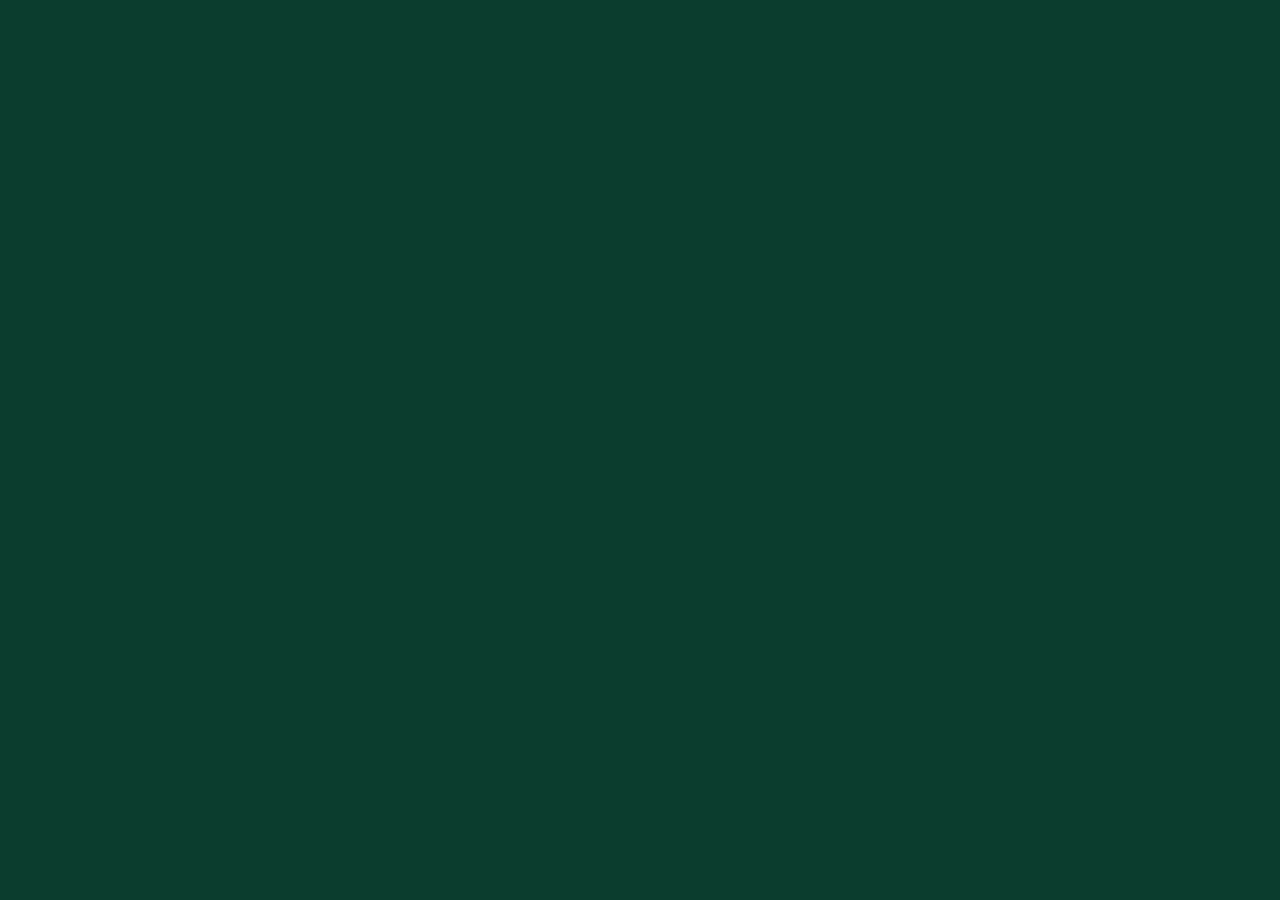
==== index.html @ 5a913adb "new" ====
<!DOCTYPE html>
<html lang="en">
<head>
<meta charset="UTF-8" />
<meta name="viewport" content="width=device-width, initial-scale=1.0"/>
<title>Secret Garden</title>

<style>
body {
  margin: 0;
  font-family: Arial, sans-serif;
  background: #0b3d2e;
  overflow-x: hidden;
  color: white;
}

/* ---------- INTRO FLOWER GARDEN ---------- */
#intro {
  position: fixed;
  width: 100%;
  height: 100%;
  background: linear-gradient(#0b3d2e, #145c43);
  display: flex;
  justify-content: center;
  align-items: center;
  flex-direction: column;
}

.flower {
  width: 20px;
  height: 20px;
  background: pink;
  border-radius: 50%;
  position: absolute;
  animation: sway 3s infinite ease-in-out;
}

@keyframes sway {
  0%,100% { transform: translateY(0px); }
  50% { transform: translateY(10px); }
}

.butterfly {
  position: absolute;
  width: 15px;
  height: 15px;
  background: yellow;
  border-radius: 50%;
  animation: fly 6s linear infinite;
}

@keyframes fly {
  0% { transform: translateX(-100px) translateY(0); }
  100% { transform: translateX(120vw) translateY(-200px); }
}

/* ---------- SPLIT TRANSITION ---------- */
.split {
  position: fixed;
  width: 100%;
  height: 100%;
  display: flex;
  top: 0;
  left: 0;
  z-index: 10;
  pointer-events: none;
}

.split div {
  width: 50%;
  background: #0b3d2e;
  transition: transform 1.5s ease;
}

.split.active .left { transform: translateX(-100%); }
.split.active .right { transform: translateX(100%); }

/* ---------- PASSCODE ---------- */
#lockscreen {
  display: none;
  height: 100vh;
  justify-content: center;
  align-items: center;
  flex-direction: column;
  background: #123;
}

.keypad button {
  font-size: 20px;
  margin: 5px;
  padding: 15px;
}

/* ---------- MENU ---------- */
#menu {
  display: none;
  text-align: center;
  padding-top: 50px;
}

.card {
  margin: 20px;
  padding: 20px;
  background: rgba(255,255,255,0.1);
  display: inline-block;
  cursor: pointer;
}

/* ---------- LETTER ---------- */
#letterPage, #flowerPage, #ridePage {
  display: none;
  padding: 30px;
}

/* envelope */
.envelope {
  width: 200px;
  height: 120px;
  background: #e0c097;
  position: relative;
  margin: auto;
  cursor: pointer;
}

.letter {
  width: 180px;
  height: 200px;
  background: white;
  margin: auto;
  transform: scaleY(0);
  transition: 1s;
  color: black;
  padding: 10px;
}

/* bouquet */
.bouquet {
  width: 200px;
  height: 200px;
  margin: auto;
  background: pink;
  border-radius: 50%;
  cursor: pointer;
  transition: transform 1s;
}

.bouquet:hover {
  transform: scale(1.1);
}

/* roadtrip */
.car {
  font-size: 40px;
  position: relative;
  animation: drive 3s infinite alternate;
}

@keyframes drive {
  from { transform: translateX(0); }
  to { transform: translateX(100px); }
}

.popup {
  background: rgba(0,0,0,0.8);
  padding: 20px;
  position: fixed;
  top: 20%;
  left: 20%;
  width: 60%;
  display: none;
}

</style>
</head>

<body>

<!-- INTRO -->
<div id="intro">
  <h1>Secret Garden</h1>
</div>

<div class="split" id="split">
  <div class="left"></div>
  <div class="right"></div>
</div>

<!-- LOCK -->
<div id="lockscreen">
  <h2>Enter Passcode</h2>
  <input id="code" maxlength="4" readonly />
  <div class="keypad">
    <button onclick="press(1)">1</button>
    <button onclick="press(2)">2</button>
    <button onclick="press(3)">3</button>
    <button onclick="press(4)">4</button><br/>
    <button onclick="press(5)">5</button>
    <button onclick="press(6)">6</button>
    <button onclick="press(7)">7</button><br/>
    <button onclick="press(8)">8</button>
    <button onclick="press(9)">9</button>
    <button onclick="press(0)">0</button>
  </div>
  <button onclick="checkCode()">Enter</button>
  <p id="hint"></p>
</div>

<!-- MENU -->
<div id="menu">
  <h1>Choose</h1>
  <div class="card" onclick="openLetter()">Letter</div>
  <div class="card" onclick="openFlower()">Flower</div>
  <div class="card" onclick="openRide()">Roadtrip</div>
</div>

<!-- LETTER -->
<div id="letterPage">
  <div class="envelope" onclick="openEnvelope()"></div>
  <div class="letter" id="letter">
    Click to unfold love letter ❤️
  </div>
</div>

<!-- FLOWER -->
<div id="flowerPage">
  <h3>A bouquet for you 🌸</h3>
  <div class="bouquet" onclick="alert('You make everything bloom.')"></div>
</div>

<!-- ROADTRIP -->
<div id="ridePage">
  <h2>Roadtrip Adventure 🏍️</h2>
  <div class="car">🏍️👦👧</div>
  <button onclick="startTrip()">Start Trip</button>
</div>

<div class="popup" id="popup">
  <p id="popupText"></p>
  <button onclick="nextStop()">Next</button>
</div>

<script>
let input = "";
let stopIndex = 0;

function press(n){
  if(input.length < 4){
    input += n;
    document.getElementById("code").value = input;
  }
}

function checkCode(){
  if(input === "0321"){
    document.getElementById("split").classList.add("active");
    setTimeout(()=>{
      document.getElementById("lockscreen").style.display = "none";
      document.getElementById("menu").style.display = "block";
    },1500);
  } else {
    document.getElementById("hint").innerText =
    "Our special day at Mt. Ulap";
    input = "";
    document.getElementById("code").value = "";
  }
}

/* INTRO FLOW */
setTimeout(()=>{
  document.getElementById("intro").style.display="none";
  document.getElementById("split").classList.add("active");
  setTimeout(()=>{
    document.getElementById("lockscreen").style.display="flex";
  },1000);
},2000);

/* LETTER */
function openLetter(){
  document.getElementById("menu").style.display="none";
  document.getElementById("letterPage").style.display="block";
}

function openEnvelope(){
  document.getElementById("letter").style.transform="scaleY(1)";
}

/* FLOWER */
function openFlower(){
  document.getElementById("menu").style.display="none";
  document.getElementById("flowerPage").style.display="block";
}

/* ROADTRIP */
let stops = Array.from({length:50}, (_,i)=>"Stop "+(i+1)+": Memory " + (i+1));

function openRide(){
  document.getElementById("menu").style.display="none";
  document.getElementById("ridePage").style.display="block";
}

function startTrip(){
  stopIndex = 0;
  showPopup();
}

function showPopup(){
  document.getElementById("popup").style.display="block";
  document.getElementById("popupText").innerText =
    stops[stopIndex];
}

function nextStop(){
  stopIndex++;
  if(stopIndex < stops.length){
    showPopup();
  } else {
    document.getElementById("popupText").innerText =
    "End of Journey ❤️";
  }
}
</script>

</body>
</html>
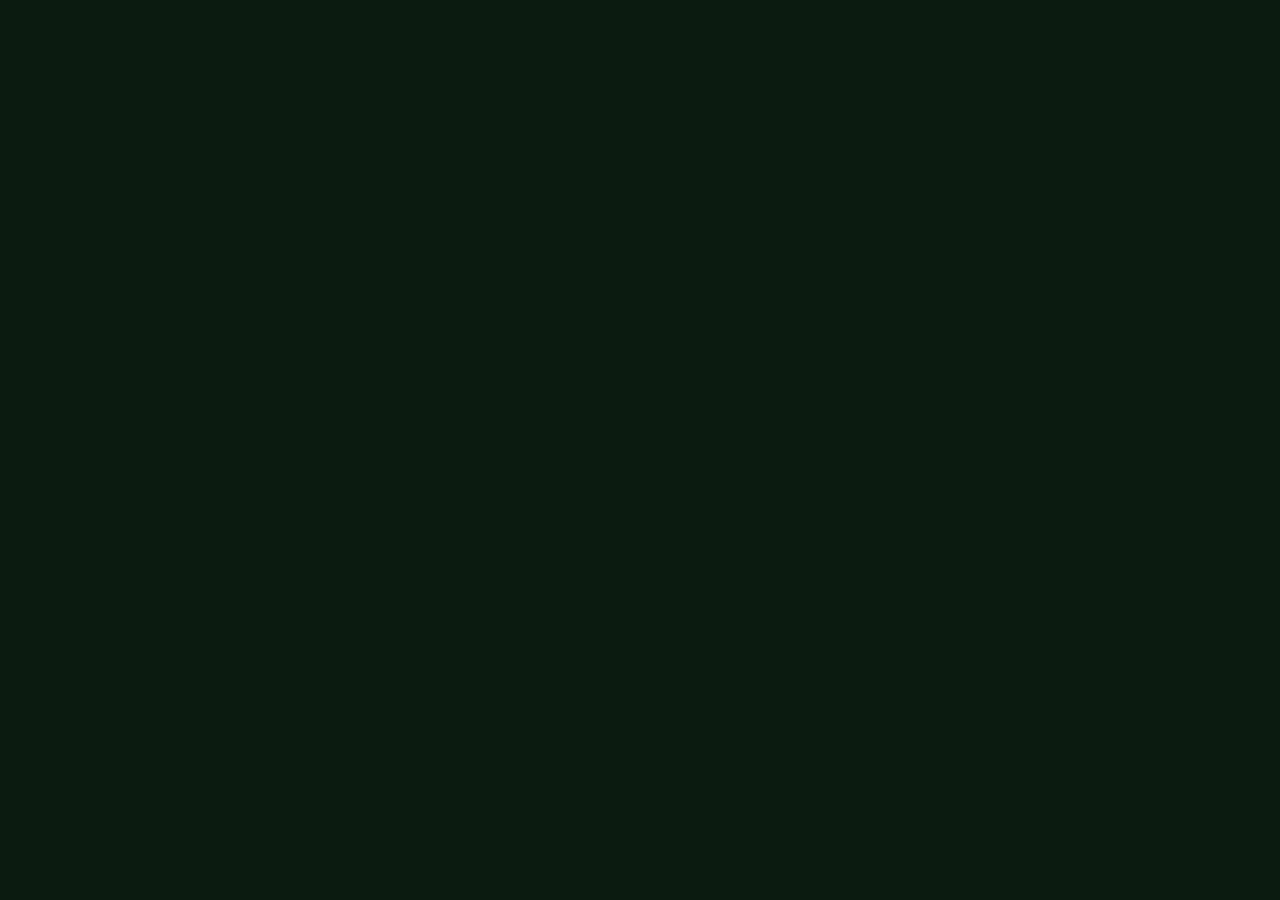
==== commit 54986838: "new" ====
--- a/index.html
+++ b/index.html
@@ -3,27 +3,28 @@
 <head>
 <meta charset="UTF-8" />
 <meta name="viewport" content="width=device-width, initial-scale=1.0"/>
-<title>Secret Garden</title>
+<title>Garden Memory</title>
 
 <style>
+/* ===== GLOBAL ===== */
 body {
   margin: 0;
   font-family: Arial, sans-serif;
-  background: #0b3d2e;
   overflow-x: hidden;
+  background: #0b1b10;
   color: white;
 }
 
-/* ---------- INTRO FLOWER GARDEN ---------- */
+/* ===== INTRO GARDEN ===== */
 #intro {
   position: fixed;
-  width: 100%;
-  height: 100%;
-  background: linear-gradient(#0b3d2e, #145c43);
+  inset: 0;
+  background: linear-gradient(#0b3d2e, #06130d);
   display: flex;
   justify-content: center;
   align-items: center;
   flex-direction: column;
+  animation: fadeOut 3s ease 5s forwards;
 }
 
 .flower {
@@ -36,287 +37,287 @@
 }
 
 @keyframes sway {
-  0%,100% { transform: translateY(0px); }
-  50% { transform: translateY(10px); }
-}
-
+  0%,100% { transform: translateY(0) rotate(0deg); }
+  50% { transform: translateY(-20px) rotate(10deg); }
+}
+
+@keyframes fadeOut {
+  to { opacity: 0; visibility: hidden; }
+}
+
+/* butterflies */
 .butterfly {
   position: absolute;
-  width: 15px;
-  height: 15px;
+  width: 10px;
+  height: 10px;
   background: yellow;
   border-radius: 50%;
-  animation: fly 6s linear infinite;
+  animation: fly 8s infinite linear;
 }
 
 @keyframes fly {
-  0% { transform: translateX(-100px) translateY(0); }
-  100% { transform: translateX(120vw) translateY(-200px); }
-}
-
-/* ---------- SPLIT TRANSITION ---------- */
-.split {
+  0% { transform: translate(0,0); }
+  50% { transform: translate(200px,-100px); }
+  100% { transform: translate(-100px,50px); }
+}
+
+/* ===== SPLIT SCREEN ===== */
+#split {
+  display: none;
+  height: 100vh;
+  background: #123b2a;
+  justify-content: center;
+  align-items: center;
+  flex-direction: column;
+}
+
+#split.active {
+  display: flex;
+}
+
+/* keypad */
+.keypad {
+  display: grid;
+  grid-template-columns: repeat(3, 60px);
+  gap: 10px;
+}
+
+.key {
+  background: #1f5c40;
+  padding: 20px;
+  text-align: center;
+  cursor: pointer;
+  border-radius: 8px;
+}
+
+#display {
+  margin-bottom: 20px;
+  font-size: 24px;
+}
+
+/* ===== MENU ===== */
+#menu {
+  display: none;
+  height: 100vh;
+  background: #08140d;
+  justify-content: center;
+  align-items: center;
+  flex-direction: column;
+}
+
+.btn {
+  padding: 15px 25px;
+  margin: 10px;
+  background: #2d7a55;
+  cursor: pointer;
+  border-radius: 10px;
+}
+
+/* ===== LETTER ===== */
+.modal {
+  display: none;
   position: fixed;
-  width: 100%;
-  height: 100%;
-  display: flex;
-  top: 0;
-  left: 0;
-  z-index: 10;
-  pointer-events: none;
-}
-
-.split div {
-  width: 50%;
-  background: #0b3d2e;
-  transition: transform 1.5s ease;
-}
-
-.split.active .left { transform: translateX(-100%); }
-.split.active .right { transform: translateX(100%); }
-
-/* ---------- PASSCODE ---------- */
-#lockscreen {
-  display: none;
-  height: 100vh;
-  justify-content: center;
-  align-items: center;
-  flex-direction: column;
-  background: #123;
-}
-
-.keypad button {
-  font-size: 20px;
-  margin: 5px;
-  padding: 15px;
-}
-
-/* ---------- MENU ---------- */
-#menu {
-  display: none;
-  text-align: center;
-  padding-top: 50px;
-}
-
-.card {
-  margin: 20px;
-  padding: 20px;
-  background: rgba(255,255,255,0.1);
-  display: inline-block;
-  cursor: pointer;
-}
-
-/* ---------- LETTER ---------- */
-#letterPage, #flowerPage, #ridePage {
-  display: none;
-  padding: 30px;
-}
-
-/* envelope */
+  inset: 0;
+  background: rgba(0,0,0,0.8);
+  justify-content: center;
+  align-items: center;
+}
+
 .envelope {
   width: 200px;
   height: 120px;
-  background: #e0c097;
+  background: white;
   position: relative;
-  margin: auto;
   cursor: pointer;
 }
 
 .letter {
-  width: 180px;
-  height: 200px;
+  display: none;
   background: white;
-  margin: auto;
-  transform: scaleY(0);
-  transition: 1s;
   color: black;
-  padding: 10px;
-}
-
-/* bouquet */
+  padding: 20px;
+  margin-top: 10px;
+}
+
+/* ===== FLOWER ===== */
 .bouquet {
-  width: 200px;
-  height: 200px;
-  margin: auto;
-  background: pink;
-  border-radius: 50%;
+  display: flex;
+  gap: 10px;
   cursor: pointer;
-  transition: transform 1s;
-}
-
-.bouquet:hover {
-  transform: scale(1.1);
-}
-
-/* roadtrip */
-.car {
-  font-size: 40px;
-  position: relative;
-  animation: drive 3s infinite alternate;
-}
-
-@keyframes drive {
+}
+
+/* ===== ROADTRIP ===== */
+#roadtrip {
+  display: none;
+  padding: 20px;
+}
+
+.motorcycle {
+  width: 100px;
+  height: 50px;
+  background: red;
+  margin: 20px;
+  animation: moveBike 4s infinite alternate;
+}
+
+@keyframes moveBike {
   from { transform: translateX(0); }
-  to { transform: translateX(100px); }
+  to { transform: translateX(200px); }
 }
 
 .popup {
+  position: fixed;
+  inset: 0;
   background: rgba(0,0,0,0.8);
-  padding: 20px;
-  position: fixed;
-  top: 20%;
-  left: 20%;
-  width: 60%;
-  display: none;
-}
-
+  display: none;
+  justify-content: center;
+  align-items: center;
+  flex-direction: column;
+  text-align: center;
+}
 </style>
 </head>
 
 <body>
 
-<!-- INTRO -->
+<!-- ===== INTRO ===== -->
 <div id="intro">
-  <h1>Secret Garden</h1>
-</div>
-
-<div class="split" id="split">
-  <div class="left"></div>
-  <div class="right"></div>
-</div>
-
-<!-- LOCK -->
-<div id="lockscreen">
-  <h2>Enter Passcode</h2>
-  <input id="code" maxlength="4" readonly />
+  <h1>Welcome to Our Garden</h1>
+
+  <script>
+    for (let i=0;i<30;i++){
+      let f=document.createElement("div");
+      f.className="flower";
+      f.style.left=Math.random()*100+"vw";
+      f.style.top=Math.random()*100+"vh";
+      document.write(f.outerHTML);
+    }
+  </script>
+
+  <div class="butterfly"></div>
+</div>
+
+<!-- ===== PASSCODE ===== -->
+<div id="split">
+  <div id="display"></div>
+
   <div class="keypad">
-    <button onclick="press(1)">1</button>
-    <button onclick="press(2)">2</button>
-    <button onclick="press(3)">3</button>
-    <button onclick="press(4)">4</button><br/>
-    <button onclick="press(5)">5</button>
-    <button onclick="press(6)">6</button>
-    <button onclick="press(7)">7</button><br/>
-    <button onclick="press(8)">8</button>
-    <button onclick="press(9)">9</button>
-    <button onclick="press(0)">0</button>
+    <div class="key" onclick="press(1)">1</div>
+    <div class="key" onclick="press(2)">2</div>
+    <div class="key" onclick="press(3)">3</div>
+    <div class="key" onclick="press(4)">4</div>
+    <div class="key" onclick="press(5)">5</div>
+    <div class="key" onclick="press(6)">6</div>
+    <div class="key" onclick="press(7)">7</div>
+    <div class="key" onclick="press(8)">8</div>
+    <div class="key" onclick="press(9)">9</div>
+    <div class="key" onclick="clearCode()">C</div>
+    <div class="key" onclick="press(0)">0</div>
+    <div class="key" onclick="check()">OK</div>
   </div>
-  <button onclick="checkCode()">Enter</button>
+
   <p id="hint"></p>
 </div>
 
-<!-- MENU -->
+<!-- ===== MENU ===== -->
 <div id="menu">
-  <h1>Choose</h1>
-  <div class="card" onclick="openLetter()">Letter</div>
-  <div class="card" onclick="openFlower()">Flower</div>
-  <div class="card" onclick="openRide()">Roadtrip</div>
-</div>
-
-<!-- LETTER -->
-<div id="letterPage">
-  <div class="envelope" onclick="openEnvelope()"></div>
-  <div class="letter" id="letter">
-    Click to unfold love letter ❤️
+  <div class="btn" onclick="openLetter()">Letter</div>
+  <div class="btn" onclick="openFlower()">Flower</div>
+  <div class="btn" onclick="openRoadtrip()">Roadtrip</div>
+</div>
+
+<!-- ===== LETTER ===== -->
+<div class="modal" id="letterModal">
+  <div onclick="openLetterContent()" class="envelope">💌 Click envelope</div>
+  <div class="letter" id="letterContent">
+    Click again to unfold love letter ❤️
   </div>
 </div>
 
-<!-- FLOWER -->
-<div id="flowerPage">
-  <h3>A bouquet for you 🌸</h3>
-  <div class="bouquet" onclick="alert('You make everything bloom.')"></div>
-</div>
-
-<!-- ROADTRIP -->
-<div id="ridePage">
-  <h2>Roadtrip Adventure 🏍️</h2>
-  <div class="car">🏍️👦👧</div>
-  <button onclick="startTrip()">Start Trip</button>
-</div>
-
-<div class="popup" id="popup">
-  <p id="popupText"></p>
-  <button onclick="nextStop()">Next</button>
-</div>
+<!-- ===== FLOWER ===== -->
+<div class="modal" id="flowerModal">
+  <div class="bouquet" onclick="alert('Flowers are blooming 🌸')">
+    🌸🌸🌸🌸🌸
+  </div>
+</div>
+
+<!-- ===== ROADTRIP ===== -->
+<div id="roadtrip">
+  <div class="motorcycle"></div>
+  <button onclick="nextStop()">Next Stop</button>
+</div>
+
+<div class="popup" id="popup"></div>
 
 <script>
-let input = "";
-let stopIndex = 0;
-
+let code = "";
+
+/* ===== PASSCODE ===== */
 function press(n){
-  if(input.length < 4){
-    input += n;
-    document.getElementById("code").value = input;
-  }
-}
-
-function checkCode(){
-  if(input === "0321"){
-    document.getElementById("split").classList.add("active");
-    setTimeout(()=>{
-      document.getElementById("lockscreen").style.display = "none";
-      document.getElementById("menu").style.display = "block";
-    },1500);
+  code += n;
+  document.getElementById("display").innerText = code;
+}
+
+function clearCode(){
+  code = "";
+  document.getElementById("display").innerText = "";
+}
+
+function check(){
+  if(code === "0321"){
+    document.getElementById("split").style.display="none";
+    document.getElementById("menu").style.display="flex";
   } else {
     document.getElementById("hint").innerText =
     "Our special day at Mt. Ulap";
-    input = "";
-    document.getElementById("code").value = "";
+    clearCode();
   }
 }
 
-/* INTRO FLOW */
+/* show split after intro */
 setTimeout(()=>{
-  document.getElementById("intro").style.display="none";
   document.getElementById("split").classList.add("active");
-  setTimeout(()=>{
-    document.getElementById("lockscreen").style.display="flex";
-  },1000);
-},2000);
-
-/* LETTER */
+}, 5000);
+
+/* ===== LETTER ===== */
 function openLetter(){
-  document.getElementById("menu").style.display="none";
-  document.getElementById("letterPage").style.display="block";
-}
-
-function openEnvelope(){
-  document.getElementById("letter").style.transform="scaleY(1)";
-}
-
-/* FLOWER */
+  document.getElementById("letterModal").style.display="flex";
+}
+function openLetterContent(){
+  document.getElementById("letterContent").style.display="block";
+}
+
+/* ===== FLOWER ===== */
 function openFlower(){
-  document.getElementById("menu").style.display="none";
-  document.getElementById("flowerPage").style.display="block";
-}
-
-/* ROADTRIP */
-let stops = Array.from({length:50}, (_,i)=>"Stop "+(i+1)+": Memory " + (i+1));
-
-function openRide(){
-  document.getElementById("menu").style.display="none";
-  document.getElementById("ridePage").style.display="block";
-}
-
-function startTrip(){
-  stopIndex = 0;
-  showPopup();
-}
-
-function showPopup(){
-  document.getElementById("popup").style.display="block";
-  document.getElementById("popupText").innerText =
-    stops[stopIndex];
-}
+  document.getElementById("flowerModal").style.display="flex";
+}
+
+/* ===== ROADTRIP ===== */
+function openRoadtrip(){
+  document.getElementById("roadtrip").style.display="block";
+}
+
+let stops = [
+  "First message / memory here",
+  "Starbucks Antipolo",
+  "Office Building",
+  "Next location..."
+  // EXTEND THIS LIST TO 50 STOPS
+];
+
+let index = 0;
 
 function nextStop(){
-  stopIndex++;
-  if(stopIndex < stops.length){
-    showPopup();
-  } else {
-    document.getElementById("popupText").innerText =
-    "End of Journey ❤️";
-  }
+  if(index >= stops.length) return;
+
+  document.getElementById("popup").style.display="flex";
+  document.getElementById("popup").innerHTML =
+    "<h2>" + stops[index] + "</h2><button onclick='closePopup()'>Next</button>";
+}
+
+function closePopup(){
+  document.getElementById("popup").style.display="none";
+  index++;
 }
 </script>
 
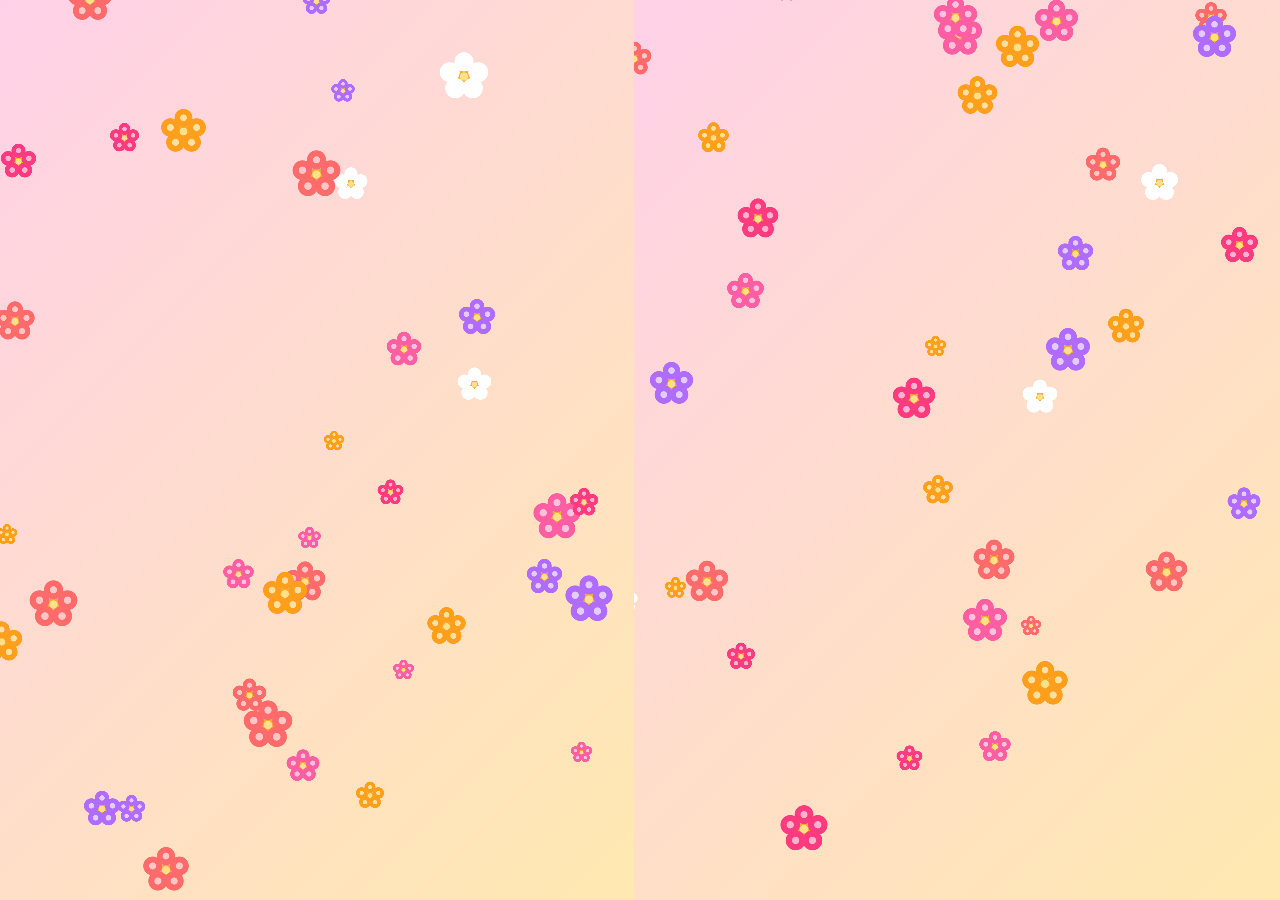
==== commit 17d0a1b3: "new" ====
--- a/index.html
+++ b/index.html
@@ -1,325 +1,481 @@
 <!DOCTYPE html>
 <html lang="en">
 <head>
-<meta charset="UTF-8" />
-<meta name="viewport" content="width=device-width, initial-scale=1.0"/>
-<title>Garden Memory</title>
-
+<meta charset="utf-8">
+<meta name="viewport" content="width=device-width, initial-scale=1">
+<title>Secret Garden</title>
 <style>
-/* ===== GLOBAL ===== */
-body {
-  margin: 0;
-  font-family: Arial, sans-serif;
-  overflow-x: hidden;
-  background: #0b1b10;
-  color: white;
-}
-
-/* ===== INTRO GARDEN ===== */
-#intro {
-  position: fixed;
-  inset: 0;
-  background: linear-gradient(#0b3d2e, #06130d);
-  display: flex;
-  justify-content: center;
-  align-items: center;
-  flex-direction: column;
-  animation: fadeOut 3s ease 5s forwards;
-}
-
-.flower {
-  width: 20px;
-  height: 20px;
-  background: pink;
-  border-radius: 50%;
-  position: absolute;
-  animation: sway 3s infinite ease-in-out;
-}
-
-@keyframes sway {
-  0%,100% { transform: translateY(0) rotate(0deg); }
-  50% { transform: translateY(-20px) rotate(10deg); }
-}
-
-@keyframes fadeOut {
-  to { opacity: 0; visibility: hidden; }
-}
-
-/* butterflies */
-.butterfly {
-  position: absolute;
-  width: 10px;
-  height: 10px;
-  background: yellow;
-  border-radius: 50%;
-  animation: fly 8s infinite linear;
-}
-
-@keyframes fly {
-  0% { transform: translate(0,0); }
-  50% { transform: translate(200px,-100px); }
-  100% { transform: translate(-100px,50px); }
-}
-
-/* ===== SPLIT SCREEN ===== */
-#split {
-  display: none;
-  height: 100vh;
-  background: #123b2a;
-  justify-content: center;
-  align-items: center;
-  flex-direction: column;
-}
-
-#split.active {
-  display: flex;
-}
-
-/* keypad */
-.keypad {
-  display: grid;
-  grid-template-columns: repeat(3, 60px);
-  gap: 10px;
-}
-
-.key {
-  background: #1f5c40;
-  padding: 20px;
-  text-align: center;
-  cursor: pointer;
-  border-radius: 8px;
-}
-
-#display {
-  margin-bottom: 20px;
-  font-size: 24px;
-}
-
-/* ===== MENU ===== */
-#menu {
-  display: none;
-  height: 100vh;
-  background: #08140d;
-  justify-content: center;
-  align-items: center;
-  flex-direction: column;
-}
-
-.btn {
-  padding: 15px 25px;
-  margin: 10px;
-  background: #2d7a55;
-  cursor: pointer;
-  border-radius: 10px;
-}
-
-/* ===== LETTER ===== */
-.modal {
-  display: none;
-  position: fixed;
-  inset: 0;
-  background: rgba(0,0,0,0.8);
-  justify-content: center;
-  align-items: center;
-}
-
-.envelope {
-  width: 200px;
-  height: 120px;
-  background: white;
-  position: relative;
-  cursor: pointer;
-}
-
-.letter {
-  display: none;
-  background: white;
-  color: black;
-  padding: 20px;
-  margin-top: 10px;
-}
-
-/* ===== FLOWER ===== */
-.bouquet {
-  display: flex;
-  gap: 10px;
-  cursor: pointer;
-}
-
-/* ===== ROADTRIP ===== */
-#roadtrip {
-  display: none;
-  padding: 20px;
-}
-
-.motorcycle {
-  width: 100px;
-  height: 50px;
-  background: red;
-  margin: 20px;
-  animation: moveBike 4s infinite alternate;
-}
-
-@keyframes moveBike {
-  from { transform: translateX(0); }
-  to { transform: translateX(200px); }
-}
-
-.popup {
-  position: fixed;
-  inset: 0;
-  background: rgba(0,0,0,0.8);
-  display: none;
-  justify-content: center;
-  align-items: center;
-  flex-direction: column;
-  text-align: center;
-}
+  * { box-sizing:border-box; margin:0; padding:0; }
+  html,body { height:100%; overflow:hidden; font-family:"Segoe UI",system-ui,sans-serif; }
+
+  /* ---------- garden background ---------- */
+  .garden { position:fixed; inset:0; transition:opacity 1s;
+    background:
+      radial-gradient(circle at 80% 16%, #fff7c2 0 5%, #fff7c233 6%, transparent 9%),
+      linear-gradient(#9bdcff 0%, #cdeffb 36%, #bde6a0 50%, #5aa83c 62%, #3c7d2a 100%); }
+  .ground { position:fixed; left:0; right:0; bottom:0; height:34vh; z-index:1;
+    display:flex; align-items:flex-end; justify-content:space-around; padding:0 4vw; }
+
+  /* ---------- realistic CSS flower (5 shaded petals + center) ---------- */
+  .flower { width:1em; height:1em; border-radius:50%; position:relative; display:inline-block;
+    background:
+      radial-gradient(circle at 50% 26%, var(--pl) 0 6%, var(--p) 7% 17%, transparent 18%),
+      radial-gradient(circle at 73% 43%, var(--pl) 0 6%, var(--p) 7% 17%, transparent 18%),
+      radial-gradient(circle at 64% 69%, var(--pl) 0 6%, var(--p) 7% 17%, transparent 18%),
+      radial-gradient(circle at 36% 69%, var(--pl) 0 6%, var(--p) 7% 17%, transparent 18%),
+      radial-gradient(circle at 27% 43%, var(--pl) 0 6%, var(--p) 7% 17%, transparent 18%),
+      radial-gradient(circle at 50% 50%, #ffe08a 0 9%, #f3ad33 10% 15%, transparent 16%); }
+  /* a plant on the ground = stem + leaves + flower */
+  .plant { position:relative; display:flex; flex-direction:column; align-items:center;
+    animation:sway 4s ease-in-out infinite; transform-origin:bottom center; }
+  .plant .flower { font-size:clamp(34px,7vw,64px); z-index:2; }
+  .plant .stem { width:8px; height:18vh; background:linear-gradient(#5cae3e,#2f6b22); border-radius:6px; margin-top:-6px; }
+  .plant .stem::before,.plant .stem::after { content:""; position:absolute; top:34%; width:30px; height:16px;
+    background:#3f8a2c; border-radius:0 100% 0 100%; }
+  .plant .stem::before { left:-26px; transform:rotate(-18deg); }
+  .plant .stem::after  { right:-26px; transform:rotate(18deg) scaleX(-1); }
+
+  /* ---------- realistic CSS butterfly ---------- */
+  .bfly { position:fixed; width:60px; height:54px; z-index:4; perspective:240px; will-change:transform; }
+  .bfly .body { position:absolute; left:50%; top:8px; width:5px; height:36px; transform:translateX(-50%);
+    background:linear-gradient(#2c1d0e,#000); border-radius:3px; z-index:3; }
+  .bfly .body::before { content:""; position:absolute; top:-6px; left:50%; transform:translateX(-50%);
+    width:9px; height:9px; border-radius:50%; background:#2c1d0e; }
+  .bfly .wing { position:absolute; top:6px; width:27px; height:30px; border:2px solid #3a1d05;
+    background:
+      radial-gradient(circle at 50% 82%, #fff 0 7%, transparent 8%),
+      radial-gradient(circle at 38% 30%, #ffd680 0 14%, #ff962f 42%, #df5a0f 78%, #5e2a05 100%);
+    box-shadow:0 0 0 1px #00000022; }
+  .bfly .wing::after { content:""; position:absolute; left:2px; bottom:-15px; width:21px; height:20px;
+    border:2px solid #3a1d05; background:radial-gradient(circle at 45% 35%, #ffb347, #e0560f 75%, #5e2a05);
+    border-radius:60% 40% 60% 50%; }
+  .bfly .wing.l { right:50%; margin-right:1px; transform-origin:right center; border-radius:70% 40% 30% 60%;
+    animation:flapL .22s ease-in-out infinite; }
+  .bfly .wing.r { left:50%;  margin-left:1px;  transform-origin:left center;  border-radius:40% 70% 60% 30%;
+    animation:flapR .22s ease-in-out infinite; }
+  .bfly .wing.l::after { left:auto; right:2px; border-radius:40% 60% 50% 60%; }
+
+  /* ---------- number pad ---------- */
+  .gate { position:fixed; inset:0; z-index:2; display:flex; align-items:center; justify-content:center;
+    opacity:0; transition:opacity 1s ease 1s; }
+  body.open .gate { opacity:1; }
+  body.unlocked .gate,.unlocked .garden,.unlocked .ground { opacity:0; pointer-events:none; }
+  .pad { background:rgba(255,255,255,.84); backdrop-filter:blur(6px); border-radius:24px; padding:26px;
+    width:300px; box-shadow:0 18px 50px rgba(0,60,20,.35); text-align:center; }
+  .pad h1 { font-size:19px; color:#2f6b2a; margin-bottom:4px; }
+  .pad p  { font-size:13px; color:#5f7d57; margin-bottom:16px; }
+  .dots { display:flex; gap:14px; justify-content:center; margin-bottom:18px; }
+  .dots i { width:16px; height:16px; border-radius:50%; border:2px solid #6aa05f; transition:.2s; }
+  .dots i.on { background:#e85d9e; border-color:#e85d9e; transform:scale(1.1); }
+  .keys { display:grid; grid-template-columns:repeat(3,1fr); gap:10px; }
+  .keys button { font-size:20px; padding:14px 0; border:none; border-radius:14px; cursor:pointer;
+    background:#fff; color:#34602f; box-shadow:0 3px 0 #cfe3c6; }
+  .keys button:active { transform:translateY(2px); box-shadow:0 1px 0 #cfe3c6; }
+  .keys .alt { background:#ffe3ef; color:#c43d7d; }
+  .pad.bad { animation:shake .4s; } .pad.good { animation:pop .5s; }
+  .msg { margin-top:14px; font-size:15px; min-height:20px; color:#2f6b2a; font-weight:600; }
+
+  /* ---------- flower curtain ---------- */
+  .curtain { position:fixed; top:0; bottom:0; width:50.5%; overflow:hidden; z-index:20;
+    background:linear-gradient(135deg,#ffd1e8,#ffe9b0); transition:transform 1.7s cubic-bezier(.7,0,.3,1); }
+  .curtain.left { left:0; } .curtain.right { right:0; }
+  body.open .curtain.left  { transform:translateX(-100%); }
+  body.open .curtain.right { transform:translateX(100%); }
+  .curtain .flower { position:absolute; animation:sway 4s ease-in-out infinite; }
+
+  /* ---------- reveal screen ---------- */
+  .scene { position:fixed; inset:0; z-index:3; display:flex; flex-direction:column; align-items:center;
+    justify-content:center; gap:30px; padding:20px; opacity:0; pointer-events:none; transition:opacity 1.2s ease;
+    background:linear-gradient(#ffd9a8,#ffb7c5 58%,#caa7e8); }
+  body.unlocked .scene { opacity:1; pointer-events:auto; }
+  .scene h2 { color:#7a3b5d; font-size:clamp(20px,4vw,30px); text-shadow:0 1px 0 #fff6; text-align:center; }
+  .gifts { display:flex; gap:26px; flex-wrap:wrap; justify-content:center; }
+  .gift { width:170px; height:200px; background:rgba(255,255,255,.72); border:none; border-radius:20px;
+    cursor:pointer; display:flex; flex-direction:column; align-items:center; justify-content:center; gap:16px;
+    box-shadow:0 12px 30px rgba(120,40,80,.25); transition:transform .15s; }
+  .gift:hover { transform:translateY(-6px) scale(1.03); }
+  .gift span { font-weight:700; color:#7a3b5d; }
+  .gift .ico { height:74px; display:flex; align-items:center; justify-content:center; }
+
+  /* mini icons */
+  .mini-env { width:70px; height:48px; background:linear-gradient(#e0a0bd,#d98aa8); border-radius:6px; position:relative; }
+  .mini-env::after { content:""; position:absolute; inset:0; clip-path:polygon(0 0,50% 58%,100% 0);
+    background:#e8b4c8; border-radius:6px; }
+
+  /* ---------- modals ---------- */
+  .modal { position:fixed; inset:0; z-index:50; display:none; flex-direction:column; align-items:center;
+    justify-content:center; gap:18px; background:rgba(40,15,35,.6); backdrop-filter:blur(4px); }
+  .modal.show { display:flex; }
+  .x { position:absolute; top:20px; right:24px; width:44px; height:44px; border-radius:50%; border:none;
+    cursor:pointer; font-size:20px; background:rgba(255,255,255,.85); color:#7a3b5d; }
+
+  /* envelope / letter */
+  .envelope { position:relative; width:340px; height:230px; perspective:900px; }
+  .envelope::before { content:""; position:absolute; inset:0; background:#c9789a; border-radius:10px; }
+  .envelope .paper { position:absolute; left:6%; top:8%; width:88%; height:84%; background:#fff8ee;
+    border-radius:8px; padding:20px; color:#6a513a; font-family:Georgia,serif; font-size:14px; line-height:1.55;
+    box-shadow:0 10px 24px rgba(0,0,0,.25); transform:translateY(0) scale(.92); transition:transform 1s ease .7s; z-index:1; }
+  .envelope .pocket { position:absolute; inset:0; background:linear-gradient(#e0a0bd,#d98aa8); border-radius:10px;
+    z-index:2; clip-path:polygon(0 42%,50% 100%,100% 42%,100% 100%,0 100%); }
+  .envelope .flap { position:absolute; left:0; top:0; width:100%; height:52%; background:#e8b4c8;
+    border-radius:10px 10px 0 0; clip-path:polygon(0 0,100% 0,50% 100%); transform-origin:top;
+    transition:transform .8s ease; z-index:4; }
+  .envelope.open .flap  { transform:rotateX(178deg); z-index:0; }
+  .envelope.open .paper { transform:translateY(-80%) scale(1.08); z-index:6; }
+
+  /* carnation */
+  .bloom-wrap { display:flex; flex-direction:column; align-items:center; }
+  .carnation { width:200px; height:200px; border-radius:50%; position:relative;
+    background:
+      repeating-conic-gradient(from 0deg, #ff4f97 0 7deg, #ff7ab0 7deg 14deg),
+      radial-gradient(circle, #ff2e86 0 22%, transparent 23%);
+    box-shadow:inset 0 0 40px rgba(180,0,80,.5); animation:bloom .9s cubic-bezier(.2,1.3,.4,1) both; }
+  .carnation::before { content:""; position:absolute; inset:14%; border-radius:50%;
+    background:repeating-conic-gradient(from 8deg,#ff6aa6 0 6deg,#ffa7cd 6deg 12deg);
+    box-shadow:inset 0 0 26px rgba(190,0,90,.45); }
+  .carnation::after { content:""; position:absolute; inset:34%; border-radius:50%;
+    background:radial-gradient(circle,#ff84b8,#ff4f97); }
+  .stem2 { width:10px; height:120px; margin-top:-4px; background:linear-gradient(#4e9e3a,#2f6b22);
+    border-radius:6px; position:relative; }
+  .stem2::before { content:""; position:absolute; top:34px; left:-26px; width:36px; height:18px;
+    background:#3f8a2c; border-radius:0 100% 0 100%; transform:rotate(-20deg); }
+  .love { margin-top:18px; font-family:Georgia,serif; font-size:clamp(20px,5vw,28px); color:#fff;
+    text-shadow:0 2px 8px rgba(150,0,70,.6); text-align:center; animation:fadeUp 1s ease .5s both; }
+
+  /* road trip */
+  .road-scene { position:relative; width:min(92vw,640px); height:360px; border-radius:18px; overflow:hidden;
+    box-shadow:0 20px 50px rgba(0,0,0,.4);
+    background:linear-gradient(#ffd29b 0%,#ffb27a 36%,#9bd17a 52%,#6fb24e 68%); }
+  .sun2 { position:absolute; top:34px; left:50%; transform:translateX(-50%); width:72px; height:72px;
+    border-radius:50%; background:radial-gradient(#fff3b0,#ffd34d); box-shadow:0 0 40px #ffd34d99; }
+  .cloud { position:absolute; top:46px; width:80px; height:24px; background:#fff; border-radius:20px;
+    opacity:.92; animation:drift 11s linear infinite; }
+  .cloud::before,.cloud::after { content:""; position:absolute; background:#fff; border-radius:50%; }
+  .cloud::before { width:34px; height:34px; top:-15px; left:12px; }
+  .cloud::after  { width:26px; height:26px; top:-9px;  left:42px; }
+  .hills { position:absolute; bottom:120px; left:0; width:100%; height:120px;
+    background:
+      radial-gradient(circle at 12% 150%, #6fb24e 0 78px, transparent 80px),
+      radial-gradient(circle at 50% 150%, #79c057 0 96px, transparent 98px),
+      radial-gradient(circle at 86% 150%, #6fb24e 0 84px, transparent 86px);
+    background-repeat:repeat-x; background-size:340px 120px; animation:scroll 7s linear infinite; }
+  .road { position:absolute; bottom:0; left:0; width:100%; height:120px; background:#3a3a44; }
+  .road .line { position:absolute; top:50%; left:0; width:100%; height:8px; transform:translateY(-50%);
+    background:repeating-linear-gradient(90deg,#ffd34d 0 40px,transparent 40px 80px); animation:dash .4s linear infinite; }
+
+  /* roadside building (slides in at each stop) */
+  .building { position:absolute; bottom:96px; left:50%; width:188px; height:150px; z-index:1;
+    transform:translateX(150%); transition:transform 1.1s ease; }
+  .building.here { transform:translateX(2%); }
+  .building .wall { position:absolute; bottom:0; width:100%; height:110px; border-radius:6px;
+    background:linear-gradient(#f4d9b0,#e6c094); }
+  .building .roof { position:absolute; top:0; left:-6px; width:calc(100% + 12px); height:40px;
+    background:#9c4a3b; border-radius:8px 8px 0 0; }
+  .building .door { position:absolute; bottom:0; left:50%; transform:translateX(-50%); width:46px; height:64px;
+    background:#7a4a2b; border-radius:6px 6px 0 0; }
+  .building .sign { position:absolute; top:26px; left:50%; transform:translateX(-50%); white-space:nowrap;
+    background:#fff; color:#7a3b5d; padding:6px 12px; border-radius:8px; font-weight:700; font-size:13px;
+    box-shadow:0 4px 10px #0003; }
+
+  /* motorcycle */
+  .moto { position:absolute; bottom:90px; left:50%; width:190px; height:108px; z-index:3;
+    transform:translateX(-50%); animation:bob 1s ease-in-out infinite; }
+  .moto .wheel { position:absolute; bottom:0; width:58px; height:58px; border-radius:50%;
+    background:#1c1c22; border:7px solid #3a3a44; animation:spin .5s linear infinite; }
+  .moto .wheel.b { left:4px; } .moto .wheel.f { right:4px; }
+  .moto .wheel::after { content:""; position:absolute; inset:7px; border-radius:50%;
+    background:repeating-conic-gradient(#888 0 10deg,#ccc 10deg 20deg); }
+  .moto .wheel::before { content:""; position:absolute; inset:21px; border-radius:50%; background:#777; z-index:2; }
+  .moto .frame { position:absolute; bottom:26px; left:30px; width:130px; height:14px; background:#b8264c;
+    border-radius:8px; transform:skewX(-8deg); }
+  .moto .tank { position:absolute; bottom:34px; left:74px; width:46px; height:24px; border-radius:12px 14px 6px 6px;
+    background:linear-gradient(#ff5c83,#e6486a); }
+  .moto .seat { position:absolute; bottom:40px; left:46px; width:42px; height:14px; background:#222; border-radius:8px 4px 4px 8px; }
+  .moto .bar { position:absolute; bottom:42px; right:32px; width:8px; height:34px; background:#333; border-radius:4px; transform:rotate(12deg); }
+  .moto .bar::after { content:""; position:absolute; top:-4px; left:-12px; width:26px; height:8px; background:#333; border-radius:4px; transform:rotate(-12deg); }
+  .moto .head { position:absolute; bottom:30px; right:16px; width:14px; height:14px; border-radius:50%;
+    background:radial-gradient(#fffbe0,#ffd34d); box-shadow:0 0 12px #ffe9a0; }
+  .moto .rider { position:absolute; bottom:48px; left:72px; width:34px; height:46px; transform:skewX(-6deg);
+    background:#3a6ea5; border-radius:16px 16px 8px 8px; }
+  .moto .rider::before { content:""; position:absolute; top:-26px; left:4px; width:26px; height:28px; border-radius:50%;
+    background:linear-gradient(#3a3a44 58%,#9bd1ff 58% 76%,#3a3a44 76%); }  /* helmet + visor */
+
+  /* drive/stop control */
+  .road-scene .line, .road-scene .hills, .road-scene .moto, .road-scene .moto .wheel { animation-play-state:paused; }
+  .road-scene.driving .line, .road-scene.driving .hills,
+  .road-scene.driving .moto, .road-scene.driving .moto .wheel { animation-play-state:running; }
+
+  /* photo popup (set of pictures at each stop) */
+  .photos { position:absolute; inset:0; z-index:10; display:none; flex-wrap:wrap; gap:16px;
+    align-items:center; justify-content:center; padding:20px; background:rgba(25,10,30,.72); }
+  .photos.show { display:flex; }
+  .polaroid { background:#fff; padding:8px 8px 28px; border-radius:4px; box-shadow:0 10px 26px #0007;
+    transform:rotate(var(--r)); animation:popIn .45s ease both; position:relative; }
+  .polaroid .pic { width:150px; height:115px; border-radius:2px; background:var(--g); }
+  .polaroid .cap2 { position:absolute; left:0; right:0; bottom:7px; text-align:center; font:13px Georgia,serif; color:#5a4632; }
+  .photos .go { flex-basis:100%; text-align:center; }
+  .photos .go button { border:none; cursor:pointer; padding:10px 20px; border-radius:20px; font-size:15px;
+    background:#fff; color:#7a3b5d; font-weight:700; }
+
+  .cap { font-family:Georgia,serif; font-size:clamp(16px,4vw,22px); color:#fff; text-align:center;
+    text-shadow:0 2px 8px rgba(0,0,0,.5); }
+  /* mini motorcycle icon for the gift card */
+  .moto-mini { width:64px; height:26px; background:#e6486a; border-radius:8px; position:relative; }
+  .moto-mini::before, .moto-mini::after { content:""; position:absolute; bottom:-11px; width:24px; height:24px;
+    border-radius:50%; background:#222; border:5px solid #555; }
+  .moto-mini::before { left:0; } .moto-mini::after { right:0; }
+
+  /* ---------- keyframes ---------- */
+  @keyframes sway   { 0%,100%{transform:rotate(-7deg);} 50%{transform:rotate(7deg);} }
+  @keyframes flapL  { 0%,100%{transform:rotateY(12deg);} 50%{transform:rotateY(72deg);} }
+  @keyframes flapR  { 0%,100%{transform:rotateY(-12deg);} 50%{transform:rotateY(-72deg);} }
+  @keyframes shake  { 0%,100%{transform:translateX(0);} 20%,60%{transform:translateX(-10px);} 40%,80%{transform:translateX(10px);} }
+  @keyframes pop    { 0%{transform:scale(1);} 50%{transform:scale(1.06);} 100%{transform:scale(1);} }
+  @keyframes bloom  { 0%{transform:scale(0) rotate(-50deg);opacity:0;} 70%{transform:scale(1.12) rotate(8deg);} 100%{transform:scale(1) rotate(0);opacity:1;} }
+  @keyframes fadeUp { from{opacity:0;transform:translateY(14px);} to{opacity:1;transform:none;} }
+  @keyframes popIn  { from{opacity:0;transform:scale(.6) rotate(var(--r));} to{opacity:1;transform:scale(1) rotate(var(--r));} }
+  @keyframes drift  { from{transform:translateX(-120px);} to{transform:translateX(720px);} }
+  @keyframes scroll { from{background-position:0 0;} to{background-position:-340px 0;} }
+  @keyframes dash   { from{background-position:0 0;} to{background-position:-80px 0;} }
+  @keyframes spin   { to{transform:rotate(360deg);} }
+  @keyframes bob    { 0%,100%{transform:translateX(-50%) translateY(0);} 50%{transform:translateX(-50%) translateY(-4px);} }
+  @keyframes fly1 { 0%{transform:translate(-12vw,72vh) rotate(-6deg);} 50%{transform:translate(50vw,38vh) rotate(8deg);} 100%{transform:translate(112vw,58vh) rotate(-6deg);} }
+  @keyframes fly2 { 0%{transform:translate(112vw,20vh) rotate(8deg);} 50%{transform:translate(45vw,62vh) rotate(-10deg);} 100%{transform:translate(-12vw,30vh) rotate(8deg);} }
+  @keyframes fly3 { 0%{transform:translate(-12vw,38vh);} 50%{transform:translate(60vw,16vh);} 100%{transform:translate(112vw,46vh);} }
 </style>
 </head>
-
 <body>
-
-<!-- ===== INTRO ===== -->
-<div id="intro">
-  <h1>Welcome to Our Garden</h1>
-
-  <script>
-    for (let i=0;i<30;i++){
-      let f=document.createElement("div");
-      f.className="flower";
-      f.style.left=Math.random()*100+"vw";
-      f.style.top=Math.random()*100+"vh";
-      document.write(f.outerHTML);
+  <div class="garden"></div>
+  <div class="ground" id="ground"></div>
+
+  <!-- number pad -->
+  <div class="gate">
+    <div class="pad" id="pad">
+      <h1>🌸 Secret Garden 🌸</h1>
+      <p>Enter the passcode to come in</p>
+      <div class="dots" id="dots"><i></i><i></i><i></i><i></i></div>
+      <div class="keys" id="keys">
+        <button>1</button><button>2</button><button>3</button>
+        <button>4</button><button>5</button><button>6</button>
+        <button>7</button><button>8</button><button>9</button>
+        <button class="alt" data-act="clear">⌫</button>
+        <button>0</button>
+        <button class="alt" data-act="enter">✓</button>
+      </div>
+      <div class="msg" id="msg"></div>
+    </div>
+  </div>
+
+  <!-- reveal screen -->
+  <div class="scene">
+    <h2>Three little surprises for you 💗</h2>
+    <div class="gifts">
+      <button class="gift" data-modal="letter">
+        <div class="ico"><div class="mini-env"></div></div><span>A Letter</span>
+      </button>
+      <button class="gift" data-modal="flower">
+        <div class="ico"><span class="flower" style="font-size:70px;--p:#ff5fa2;--pl:#ffc2dd"></span></div><span>A Flower</span>
+      </button>
+      <button class="gift" data-modal="road">
+        <div class="ico"><div class="moto-mini"></div></div>
+        <span>A Road Trip</span>
+      </button>
+    </div>
+  </div>
+
+  <!-- modals -->
+  <div class="modal" id="m-letter">
+    <button class="x" data-close>✕</button>
+    <div class="envelope" id="env">
+      <div class="paper">My dearest,<br><br>
+        Happy third month of being <i>us</i>. Every day with you feels like wandering
+        through a garden that never stops blooming. Thank you for your laughter,
+        your patience, and your love.<br><br>
+        Here's to many more months, adventures, and flowers.<br><br>
+        Forever yours ❤️</div>
+      <div class="pocket"></div>
+      <div class="flap"></div>
+    </div>
+  </div>
+
+  <div class="modal" id="m-flower">
+    <button class="x" data-close>✕</button>
+    <div class="bloom-wrap">
+      <div class="carnation"></div>
+      <div class="stem2"></div>
+      <p class="love">Happy 3rd months of love 💗</p>
+    </div>
+  </div>
+
+  <div class="modal" id="m-road">
+    <button class="x" data-close>✕</button>
+    <div class="road-scene" id="roadScene">
+      <div class="sun2"></div>
+      <div class="cloud" style="left:-120px"></div>
+      <div class="cloud" style="top:90px;animation-delay:-5s"></div>
+      <div class="hills"></div>
+      <div class="building" id="building">
+        <div class="roof"></div><div class="wall"></div><div class="door"></div>
+        <div class="sign" id="sign"></div>
+      </div>
+      <div class="road"><div class="line"></div></div>
+      <div class="moto">
+        <div class="wheel b"></div><div class="wheel f"></div>
+        <div class="frame"></div><div class="tank"></div><div class="seat"></div>
+        <div class="bar"></div><div class="head"></div><div class="rider"></div>
+      </div>
+      <div class="photos" id="photos"></div>
+    </div>
+    <p class="cap" id="roadCap">Hop on — our little road trip begins 🛵💨</p>
+  </div>
+
+  <!-- curtains -->
+  <div class="curtain left"  id="left"></div>
+  <div class="curtain right" id="right"></div>
+
+<script>
+  const PIN = "0321";
+  const REVEAL_AFTER = 4000;                 // ms before the curtain splits
+  const PALETTE = [["#ff5fa2","#ffc2dd"],["#ff6b6b","#ffc6c6"],["#b06bff","#e3ccff"],
+                   ["#ff9f1c","#ffe0a3"],["#ffffff","#ffffff"],["#ff3b7f","#ffb3cf"]];
+  const FLIES = ["fly1","fly2","fly3"];
+  const rand = (a,b) => a + Math.random()*(b-a);
+  const pick = a => a[Math.floor(Math.random()*a.length)];
+
+  // scatter realistic CSS flowers across both curtain halves
+  function fillCurtain(el){
+    for(let i=0;i<36;i++){
+      const f = document.createElement("span");
+      const c = pick(PALETTE);
+      f.className = "flower";
+      f.style.cssText = `left:${rand(-4,94)}%;top:${rand(-4,94)}%;font-size:${rand(26,62)}px;`+
+                        `--p:${c[0]};--pl:${c[1]};animation-delay:${rand(0,4)}s`;
+      el.appendChild(f);
     }
-  </script>
-
-  <div class="butterfly"></div>
-</div>
-
-<!-- ===== PASSCODE ===== -->
-<div id="split">
-  <div id="display"></div>
-
-  <div class="keypad">
-    <div class="key" onclick="press(1)">1</div>
-    <div class="key" onclick="press(2)">2</div>
-    <div class="key" onclick="press(3)">3</div>
-    <div class="key" onclick="press(4)">4</div>
-    <div class="key" onclick="press(5)">5</div>
-    <div class="key" onclick="press(6)">6</div>
-    <div class="key" onclick="press(7)">7</div>
-    <div class="key" onclick="press(8)">8</div>
-    <div class="key" onclick="press(9)">9</div>
-    <div class="key" onclick="clearCode()">C</div>
-    <div class="key" onclick="press(0)">0</div>
-    <div class="key" onclick="check()">OK</div>
-  </div>
-
-  <p id="hint"></p>
-</div>
-
-<!-- ===== MENU ===== -->
-<div id="menu">
-  <div class="btn" onclick="openLetter()">Letter</div>
-  <div class="btn" onclick="openFlower()">Flower</div>
-  <div class="btn" onclick="openRoadtrip()">Roadtrip</div>
-</div>
-
-<!-- ===== LETTER ===== -->
-<div class="modal" id="letterModal">
-  <div onclick="openLetterContent()" class="envelope">💌 Click envelope</div>
-  <div class="letter" id="letterContent">
-    Click again to unfold love letter ❤️
-  </div>
-</div>
-
-<!-- ===== FLOWER ===== -->
-<div class="modal" id="flowerModal">
-  <div class="bouquet" onclick="alert('Flowers are blooming 🌸')">
-    🌸🌸🌸🌸🌸
-  </div>
-</div>
-
-<!-- ===== ROADTRIP ===== -->
-<div id="roadtrip">
-  <div class="motorcycle"></div>
-  <button onclick="nextStop()">Next Stop</button>
-</div>
-
-<div class="popup" id="popup"></div>
-
-<script>
-let code = "";
-
-/* ===== PASSCODE ===== */
-function press(n){
-  code += n;
-  document.getElementById("display").innerText = code;
-}
-
-function clearCode(){
-  code = "";
-  document.getElementById("display").innerText = "";
-}
-
-function check(){
-  if(code === "0321"){
-    document.getElementById("split").style.display="none";
-    document.getElementById("menu").style.display="flex";
-  } else {
-    document.getElementById("hint").innerText =
-    "Our special day at Mt. Ulap";
-    clearCode();
-  }
-}
-
-/* show split after intro */
-setTimeout(()=>{
-  document.getElementById("split").classList.add("active");
-}, 5000);
-
-/* ===== LETTER ===== */
-function openLetter(){
-  document.getElementById("letterModal").style.display="flex";
-}
-function openLetterContent(){
-  document.getElementById("letterContent").style.display="block";
-}
-
-/* ===== FLOWER ===== */
-function openFlower(){
-  document.getElementById("flowerModal").style.display="flex";
-}
-
-/* ===== ROADTRIP ===== */
-function openRoadtrip(){
-  document.getElementById("roadtrip").style.display="block";
-}
-
-let stops = [
-  "First message / memory here",
-  "Starbucks Antipolo",
-  "Office Building",
-  "Next location..."
-  // EXTEND THIS LIST TO 50 STOPS
-];
-
-let index = 0;
-
-function nextStop(){
-  if(index >= stops.length) return;
-
-  document.getElementById("popup").style.display="flex";
-  document.getElementById("popup").innerHTML =
-    "<h2>" + stops[index] + "</h2><button onclick='closePopup()'>Next</button>";
-}
-
-function closePopup(){
-  document.getElementById("popup").style.display="none";
-  index++;
-}
+  }
+  fillCurtain(left); fillCurtain(right);
+
+  // ground plants
+  for(let i=0;i<7;i++){
+    const c = pick(PALETTE);
+    const p = document.createElement("div");
+    p.className = "plant"; p.style.animationDelay = rand(0,3)+"s";
+    p.innerHTML = `<span class="flower" style="--p:${c[0]};--pl:${c[1]}"></span><div class="stem"></div>`;
+    ground.appendChild(p);
+  }
+
+  // realistic butterflies
+  for(let i=0;i<6;i++){
+    const b = document.createElement("div");
+    b.className = "bfly";
+    b.style.animation = `${FLIES[i%3]} ${rand(11,18)}s linear ${rand(0,8)}s infinite`;
+    b.style.transform = `scale(${rand(.7,1.2)})`;
+    b.innerHTML = `<div class="wing l"></div><div class="wing r"></div><div class="body"></div>`;
+    document.body.appendChild(b);
+  }
+
+  // reveal curtain after delay
+  setTimeout(() => document.body.classList.add("open"), REVEAL_AFTER);
+
+  // number pad
+  let entry = "";
+  const dots = [...document.querySelectorAll("#dots i")];
+  const draw = () => dots.forEach((d,i)=>d.classList.toggle("on", i<entry.length));
+
+  function check(){
+    if(entry === PIN){
+      pad.classList.add("good");
+      msg.textContent = "🌷 Welcome to the garden! 🌷";
+      keys.style.pointerEvents = "none";
+      setTimeout(() => document.body.classList.add("unlocked"), 1200);
+    } else {
+      pad.classList.add("bad");
+      msg.textContent = "Wrong passcode — try again";
+      setTimeout(()=>pad.classList.remove("bad"), 400);
+      entry = ""; draw();
+    }
+  }
+
+  keys.addEventListener("click", e => {
+    const btn = e.target.closest("button"); if(!btn) return;
+    msg.textContent = "";
+    if(btn.dataset.act === "clear")      entry = entry.slice(0,-1);
+    else if(btn.dataset.act === "enter"){ if(entry.length) check(); return; }
+    else if(entry.length < 4)            entry += btn.textContent;
+    draw();
+    if(entry.length === 4) check();
+  });
+
+  // ---------- road trip: ride -> stop -> photos -> next stop ----------
+  const DEST = [
+    { sign:"☕ Cozy Coffee Shop", photos:[
+        {cap:"First sips together", g:"linear-gradient(135deg,#caa07a,#7a4a2b)"},
+        {cap:"Your latte smile",    g:"linear-gradient(135deg,#ffd9a8,#e0a060)"}]},
+    { sign:"🍝 Sunset Restaurant", photos:[
+        {cap:"Pasta & candlelight", g:"linear-gradient(135deg,#ff9a76,#c23b53)"},
+        {cap:"Cheers to us",        g:"linear-gradient(135deg,#ffc371,#ff5f6d)"},
+        {cap:"Dessert for two",     g:"linear-gradient(135deg,#f6d365,#fda085)"}]},
+    { sign:"🏖️ Seaside Lookout", photos:[
+        {cap:"Salty wind & you",    g:"linear-gradient(135deg,#43c6ac,#191654)"},
+        {cap:"Sunset on the shore", g:"linear-gradient(135deg,#ff9966,#ff5e62)"}]},
+  ];
+  let di = 0, tripTimer = null;
+
+  function driveTo(){
+    photos.classList.remove("show");
+    building.classList.remove("here");
+    roadScene.classList.add("driving");
+    roadCap.textContent = "On the road… 🛵💨";
+    tripTimer = setTimeout(arrive, 3200);
+  }
+  function arrive(){
+    const d = DEST[di];
+    roadScene.classList.remove("driving");          // motorcycle stops
+    sign.textContent = d.sign;
+    roadCap.textContent = "We've arrived at " + d.sign;
+    building.classList.add("here");                 // building slides in
+    tripTimer = setTimeout(() => showPhotos(d), 1200);
+  }
+  function showPhotos(d){
+    const last = di === DEST.length - 1;
+    photos.innerHTML = d.photos.map((p,i)=>
+      `<div class="polaroid" style="--r:${(i-(d.photos.length-1)/2)*6}deg;animation-delay:${i*.12}s">
+         <div class="pic" style="background:${p.g}"></div><div class="cap2">${p.cap}</div></div>`).join("")
+      + `<div class="go"><button data-go>${last ? "Finish the trip ✓" : "Back on the road 🛵"}</button></div>`;
+    photos.classList.add("show");
+  }
+  function startTrip(){ di = 0; driveTo(); }
+  function resetTrip(){ clearTimeout(tripTimer); roadScene.classList.remove("driving");
+    building.classList.remove("here"); photos.classList.remove("show"); }
+
+  photos.addEventListener("click", e => {
+    if(!e.target.hasAttribute("data-go")) return;
+    photos.classList.remove("show");
+    di++;
+    if(di < DEST.length) driveTo();
+    else { building.classList.remove("here"); roadCap.textContent = "What a trip 💗 Can't wait for the next one!"; }
+  });
+
+  // gifts -> modals
+  document.querySelector(".gifts").addEventListener("click", e => {
+    const g = e.target.closest(".gift"); if(!g) return;
+    const m = document.getElementById("m-" + g.dataset.modal);
+    m.classList.add("show");
+    if(g.dataset.modal === "letter"){
+      env.classList.remove("open");
+      setTimeout(() => env.classList.add("open"), 350);  // play envelope-opening animation
+    }
+    if(g.dataset.modal === "road") startTrip();
+  });
+
+  // close modals (✕ or backdrop click)
+  document.querySelectorAll(".modal").forEach(m =>
+    m.addEventListener("click", e => {
+      if(e.target === m || e.target.hasAttribute("data-close")){
+        m.classList.remove("show");
+        if(m.id === "m-road") resetTrip();
+      }
+    }));
 </script>
-
 </body>
-</html>+</html>
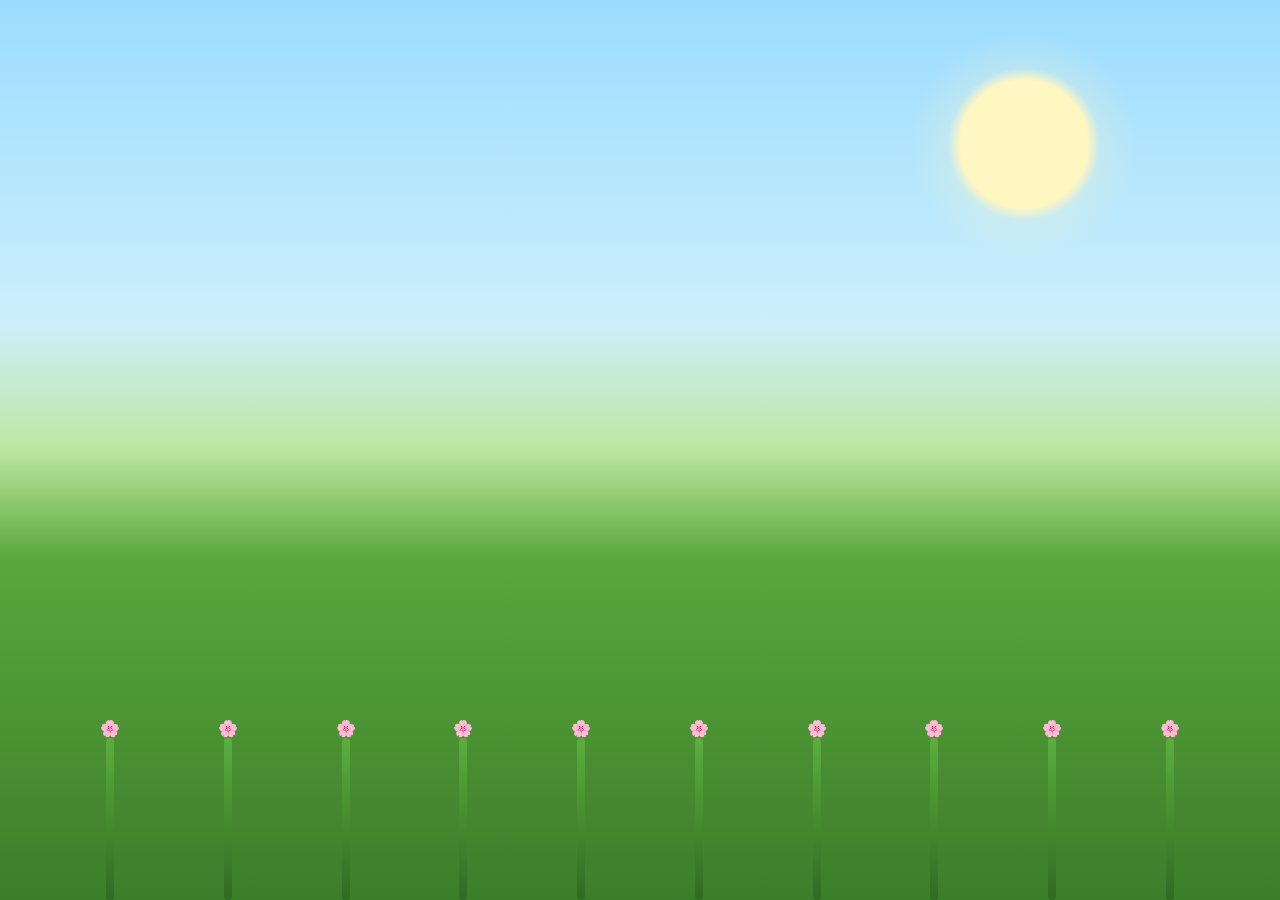
==== commit b375ecf9: "new" ====
--- a/index.html
+++ b/index.html
@@ -4,6 +4,7 @@
 <meta charset="utf-8">
 <meta name="viewport" content="width=device-width, initial-scale=1">
 <title>Secret Garden</title>
+
 <style>
   * { box-sizing:border-box; margin:0; padding:0; }
   html,body { height:100%; overflow:hidden; font-family:"Segoe UI",system-ui,sans-serif; }
@@ -12,470 +13,329 @@
   .garden { position:fixed; inset:0; transition:opacity 1s;
     background:
       radial-gradient(circle at 80% 16%, #fff7c2 0 5%, #fff7c233 6%, transparent 9%),
-      linear-gradient(#9bdcff 0%, #cdeffb 36%, #bde6a0 50%, #5aa83c 62%, #3c7d2a 100%); }
-  .ground { position:fixed; left:0; right:0; bottom:0; height:34vh; z-index:1;
-    display:flex; align-items:flex-end; justify-content:space-around; padding:0 4vw; }
-
-  /* ---------- realistic CSS flower (5 shaded petals + center) ---------- */
-  .flower { width:1em; height:1em; border-radius:50%; position:relative; display:inline-block;
+      linear-gradient(#9bdcff 0%, #cdeffb 36%, #bde6a0 50%, #5aa83c 62%, #3c7d2a 100%);
+  }
+
+  .ground {
+    position:fixed; left:0; right:0; bottom:0; height:34vh;
+    display:flex; align-items:flex-end; justify-content:space-around;
+    padding:0 4vw;
+  }
+
+  /* ---------- flower ---------- */
+  .flower {
+    width:1em; height:1em; border-radius:50%; position:relative;
     background:
       radial-gradient(circle at 50% 26%, var(--pl) 0 6%, var(--p) 7% 17%, transparent 18%),
       radial-gradient(circle at 73% 43%, var(--pl) 0 6%, var(--p) 7% 17%, transparent 18%),
       radial-gradient(circle at 64% 69%, var(--pl) 0 6%, var(--p) 7% 17%, transparent 18%),
       radial-gradient(circle at 36% 69%, var(--pl) 0 6%, var(--p) 7% 17%, transparent 18%),
       radial-gradient(circle at 27% 43%, var(--pl) 0 6%, var(--p) 7% 17%, transparent 18%),
-      radial-gradient(circle at 50% 50%, #ffe08a 0 9%, #f3ad33 10% 15%, transparent 16%); }
-  /* a plant on the ground = stem + leaves + flower */
-  .plant { position:relative; display:flex; flex-direction:column; align-items:center;
-    animation:sway 4s ease-in-out infinite; transform-origin:bottom center; }
-  .plant .flower { font-size:clamp(34px,7vw,64px); z-index:2; }
-  .plant .stem { width:8px; height:18vh; background:linear-gradient(#5cae3e,#2f6b22); border-radius:6px; margin-top:-6px; }
-  .plant .stem::before,.plant .stem::after { content:""; position:absolute; top:34%; width:30px; height:16px;
-    background:#3f8a2c; border-radius:0 100% 0 100%; }
-  .plant .stem::before { left:-26px; transform:rotate(-18deg); }
-  .plant .stem::after  { right:-26px; transform:rotate(18deg) scaleX(-1); }
-
-  /* ---------- realistic CSS butterfly ---------- */
-  .bfly { position:fixed; width:60px; height:54px; z-index:4; perspective:240px; will-change:transform; }
-  .bfly .body { position:absolute; left:50%; top:8px; width:5px; height:36px; transform:translateX(-50%);
-    background:linear-gradient(#2c1d0e,#000); border-radius:3px; z-index:3; }
-  .bfly .body::before { content:""; position:absolute; top:-6px; left:50%; transform:translateX(-50%);
-    width:9px; height:9px; border-radius:50%; background:#2c1d0e; }
-  .bfly .wing { position:absolute; top:6px; width:27px; height:30px; border:2px solid #3a1d05;
-    background:
-      radial-gradient(circle at 50% 82%, #fff 0 7%, transparent 8%),
-      radial-gradient(circle at 38% 30%, #ffd680 0 14%, #ff962f 42%, #df5a0f 78%, #5e2a05 100%);
-    box-shadow:0 0 0 1px #00000022; }
-  .bfly .wing::after { content:""; position:absolute; left:2px; bottom:-15px; width:21px; height:20px;
-    border:2px solid #3a1d05; background:radial-gradient(circle at 45% 35%, #ffb347, #e0560f 75%, #5e2a05);
-    border-radius:60% 40% 60% 50%; }
-  .bfly .wing.l { right:50%; margin-right:1px; transform-origin:right center; border-radius:70% 40% 30% 60%;
-    animation:flapL .22s ease-in-out infinite; }
-  .bfly .wing.r { left:50%;  margin-left:1px;  transform-origin:left center;  border-radius:40% 70% 60% 30%;
-    animation:flapR .22s ease-in-out infinite; }
-  .bfly .wing.l::after { left:auto; right:2px; border-radius:40% 60% 50% 60%; }
-
-  /* ---------- number pad ---------- */
-  .gate { position:fixed; inset:0; z-index:2; display:flex; align-items:center; justify-content:center;
-    opacity:0; transition:opacity 1s ease 1s; }
+      radial-gradient(circle at 50% 50%, #ffe08a 0 9%, #f3ad33 10% 15%, transparent 16%);
+  }
+
+  .plant {
+    display:flex; flex-direction:column; align-items:center;
+    animation:sway 4s ease-in-out infinite;
+  }
+
+  .stem {
+    width:8px; height:18vh;
+    background:linear-gradient(#5cae3e,#2f6b22);
+    border-radius:6px;
+  }
+
+  @keyframes sway {
+    0%,100%{transform:rotate(-6deg);}
+    50%{transform:rotate(6deg);}
+  }
+
+  /* ---------- butterflies ---------- */
+  .bfly {
+    position:fixed; width:60px; height:54px;
+    animation:fly linear infinite;
+  }
+
+  @keyframes fly {
+    0% { transform:translate(-10vw,70vh); }
+    50% { transform:translate(60vw,30vh); }
+    100% { transform:translate(110vw,60vh); }
+  }
+
+  /* ---------- gate ---------- */
+  .gate {
+    position:fixed; inset:0; display:flex;
+    justify-content:center; align-items:center;
+    opacity:0; transition:.8s;
+  }
+
   body.open .gate { opacity:1; }
-  body.unlocked .gate,.unlocked .garden,.unlocked .ground { opacity:0; pointer-events:none; }
-  .pad { background:rgba(255,255,255,.84); backdrop-filter:blur(6px); border-radius:24px; padding:26px;
-    width:300px; box-shadow:0 18px 50px rgba(0,60,20,.35); text-align:center; }
-  .pad h1 { font-size:19px; color:#2f6b2a; margin-bottom:4px; }
-  .pad p  { font-size:13px; color:#5f7d57; margin-bottom:16px; }
-  .dots { display:flex; gap:14px; justify-content:center; margin-bottom:18px; }
-  .dots i { width:16px; height:16px; border-radius:50%; border:2px solid #6aa05f; transition:.2s; }
-  .dots i.on { background:#e85d9e; border-color:#e85d9e; transform:scale(1.1); }
-  .keys { display:grid; grid-template-columns:repeat(3,1fr); gap:10px; }
-  .keys button { font-size:20px; padding:14px 0; border:none; border-radius:14px; cursor:pointer;
-    background:#fff; color:#34602f; box-shadow:0 3px 0 #cfe3c6; }
-  .keys button:active { transform:translateY(2px); box-shadow:0 1px 0 #cfe3c6; }
-  .keys .alt { background:#ffe3ef; color:#c43d7d; }
-  .pad.bad { animation:shake .4s; } .pad.good { animation:pop .5s; }
-  .msg { margin-top:14px; font-size:15px; min-height:20px; color:#2f6b2a; font-weight:600; }
-
-  /* ---------- flower curtain ---------- */
-  .curtain { position:fixed; top:0; bottom:0; width:50.5%; overflow:hidden; z-index:20;
-    background:linear-gradient(135deg,#ffd1e8,#ffe9b0); transition:transform 1.7s cubic-bezier(.7,0,.3,1); }
-  .curtain.left { left:0; } .curtain.right { right:0; }
-  body.open .curtain.left  { transform:translateX(-100%); }
-  body.open .curtain.right { transform:translateX(100%); }
-  .curtain .flower { position:absolute; animation:sway 4s ease-in-out infinite; }
-
-  /* ---------- reveal screen ---------- */
-  .scene { position:fixed; inset:0; z-index:3; display:flex; flex-direction:column; align-items:center;
-    justify-content:center; gap:30px; padding:20px; opacity:0; pointer-events:none; transition:opacity 1.2s ease;
-    background:linear-gradient(#ffd9a8,#ffb7c5 58%,#caa7e8); }
+
+  body.unlocked .garden,
+  body.unlocked .ground {
+    opacity:0; pointer-events:none;
+  }
+
   body.unlocked .scene { opacity:1; pointer-events:auto; }
-  .scene h2 { color:#7a3b5d; font-size:clamp(20px,4vw,30px); text-shadow:0 1px 0 #fff6; text-align:center; }
-  .gifts { display:flex; gap:26px; flex-wrap:wrap; justify-content:center; }
-  .gift { width:170px; height:200px; background:rgba(255,255,255,.72); border:none; border-radius:20px;
-    cursor:pointer; display:flex; flex-direction:column; align-items:center; justify-content:center; gap:16px;
-    box-shadow:0 12px 30px rgba(120,40,80,.25); transition:transform .15s; }
-  .gift:hover { transform:translateY(-6px) scale(1.03); }
-  .gift span { font-weight:700; color:#7a3b5d; }
-  .gift .ico { height:74px; display:flex; align-items:center; justify-content:center; }
-
-  /* mini icons */
-  .mini-env { width:70px; height:48px; background:linear-gradient(#e0a0bd,#d98aa8); border-radius:6px; position:relative; }
-  .mini-env::after { content:""; position:absolute; inset:0; clip-path:polygon(0 0,50% 58%,100% 0);
-    background:#e8b4c8; border-radius:6px; }
-
-  /* ---------- modals ---------- */
-  .modal { position:fixed; inset:0; z-index:50; display:none; flex-direction:column; align-items:center;
-    justify-content:center; gap:18px; background:rgba(40,15,35,.6); backdrop-filter:blur(4px); }
+
+  .pad {
+    background:#fff; padding:24px;
+    border-radius:20px; width:300px;
+    text-align:center;
+  }
+
+  .keys {
+    display:grid; grid-template-columns:repeat(3,1fr);
+    gap:8px; margin-top:10px;
+  }
+
+  .keys button {
+    padding:14px; font-size:18px;
+  }
+
+  .msg { margin-top:10px; color:#2f6b2a; }
+
+  /* ---------- scene menu ---------- */
+  .scene {
+    position:fixed; inset:0;
+    display:flex; flex-direction:column;
+    justify-content:center; align-items:center;
+    gap:20px;
+    opacity:0;
+    transition:.8s;
+    background:linear-gradient(#ffd9a8,#ffb7c5);
+  }
+
+  .gifts {
+    display:flex; gap:20px;
+  }
+
+  .gift {
+    padding:20px; background:#fff;
+    border-radius:15px; cursor:pointer;
+  }
+
+  /* ---------- modal ---------- */
+  .modal {
+    position:fixed; inset:0;
+    display:none;
+    background:rgba(0,0,0,.7);
+    justify-content:center;
+    align-items:center;
+  }
+
   .modal.show { display:flex; }
-  .x { position:absolute; top:20px; right:24px; width:44px; height:44px; border-radius:50%; border:none;
-    cursor:pointer; font-size:20px; background:rgba(255,255,255,.85); color:#7a3b5d; }
-
-  /* envelope / letter */
-  .envelope { position:relative; width:340px; height:230px; perspective:900px; }
-  .envelope::before { content:""; position:absolute; inset:0; background:#c9789a; border-radius:10px; }
-  .envelope .paper { position:absolute; left:6%; top:8%; width:88%; height:84%; background:#fff8ee;
-    border-radius:8px; padding:20px; color:#6a513a; font-family:Georgia,serif; font-size:14px; line-height:1.55;
-    box-shadow:0 10px 24px rgba(0,0,0,.25); transform:translateY(0) scale(.92); transition:transform 1s ease .7s; z-index:1; }
-  .envelope .pocket { position:absolute; inset:0; background:linear-gradient(#e0a0bd,#d98aa8); border-radius:10px;
-    z-index:2; clip-path:polygon(0 42%,50% 100%,100% 42%,100% 100%,0 100%); }
-  .envelope .flap { position:absolute; left:0; top:0; width:100%; height:52%; background:#e8b4c8;
-    border-radius:10px 10px 0 0; clip-path:polygon(0 0,100% 0,50% 100%); transform-origin:top;
-    transition:transform .8s ease; z-index:4; }
-  .envelope.open .flap  { transform:rotateX(178deg); z-index:0; }
-  .envelope.open .paper { transform:translateY(-80%) scale(1.08); z-index:6; }
-
-  /* carnation */
-  .bloom-wrap { display:flex; flex-direction:column; align-items:center; }
-  .carnation { width:200px; height:200px; border-radius:50%; position:relative;
-    background:
-      repeating-conic-gradient(from 0deg, #ff4f97 0 7deg, #ff7ab0 7deg 14deg),
-      radial-gradient(circle, #ff2e86 0 22%, transparent 23%);
-    box-shadow:inset 0 0 40px rgba(180,0,80,.5); animation:bloom .9s cubic-bezier(.2,1.3,.4,1) both; }
-  .carnation::before { content:""; position:absolute; inset:14%; border-radius:50%;
-    background:repeating-conic-gradient(from 8deg,#ff6aa6 0 6deg,#ffa7cd 6deg 12deg);
-    box-shadow:inset 0 0 26px rgba(190,0,90,.45); }
-  .carnation::after { content:""; position:absolute; inset:34%; border-radius:50%;
-    background:radial-gradient(circle,#ff84b8,#ff4f97); }
-  .stem2 { width:10px; height:120px; margin-top:-4px; background:linear-gradient(#4e9e3a,#2f6b22);
-    border-radius:6px; position:relative; }
-  .stem2::before { content:""; position:absolute; top:34px; left:-26px; width:36px; height:18px;
-    background:#3f8a2c; border-radius:0 100% 0 100%; transform:rotate(-20deg); }
-  .love { margin-top:18px; font-family:Georgia,serif; font-size:clamp(20px,5vw,28px); color:#fff;
-    text-shadow:0 2px 8px rgba(150,0,70,.6); text-align:center; animation:fadeUp 1s ease .5s both; }
-
-  /* road trip */
-  .road-scene { position:relative; width:min(92vw,640px); height:360px; border-radius:18px; overflow:hidden;
-    box-shadow:0 20px 50px rgba(0,0,0,.4);
-    background:linear-gradient(#ffd29b 0%,#ffb27a 36%,#9bd17a 52%,#6fb24e 68%); }
-  .sun2 { position:absolute; top:34px; left:50%; transform:translateX(-50%); width:72px; height:72px;
-    border-radius:50%; background:radial-gradient(#fff3b0,#ffd34d); box-shadow:0 0 40px #ffd34d99; }
-  .cloud { position:absolute; top:46px; width:80px; height:24px; background:#fff; border-radius:20px;
-    opacity:.92; animation:drift 11s linear infinite; }
-  .cloud::before,.cloud::after { content:""; position:absolute; background:#fff; border-radius:50%; }
-  .cloud::before { width:34px; height:34px; top:-15px; left:12px; }
-  .cloud::after  { width:26px; height:26px; top:-9px;  left:42px; }
-  .hills { position:absolute; bottom:120px; left:0; width:100%; height:120px;
-    background:
-      radial-gradient(circle at 12% 150%, #6fb24e 0 78px, transparent 80px),
-      radial-gradient(circle at 50% 150%, #79c057 0 96px, transparent 98px),
-      radial-gradient(circle at 86% 150%, #6fb24e 0 84px, transparent 86px);
-    background-repeat:repeat-x; background-size:340px 120px; animation:scroll 7s linear infinite; }
-  .road { position:absolute; bottom:0; left:0; width:100%; height:120px; background:#3a3a44; }
-  .road .line { position:absolute; top:50%; left:0; width:100%; height:8px; transform:translateY(-50%);
-    background:repeating-linear-gradient(90deg,#ffd34d 0 40px,transparent 40px 80px); animation:dash .4s linear infinite; }
-
-  /* roadside building (slides in at each stop) */
-  .building { position:absolute; bottom:96px; left:50%; width:188px; height:150px; z-index:1;
-    transform:translateX(150%); transition:transform 1.1s ease; }
-  .building.here { transform:translateX(2%); }
-  .building .wall { position:absolute; bottom:0; width:100%; height:110px; border-radius:6px;
-    background:linear-gradient(#f4d9b0,#e6c094); }
-  .building .roof { position:absolute; top:0; left:-6px; width:calc(100% + 12px); height:40px;
-    background:#9c4a3b; border-radius:8px 8px 0 0; }
-  .building .door { position:absolute; bottom:0; left:50%; transform:translateX(-50%); width:46px; height:64px;
-    background:#7a4a2b; border-radius:6px 6px 0 0; }
-  .building .sign { position:absolute; top:26px; left:50%; transform:translateX(-50%); white-space:nowrap;
-    background:#fff; color:#7a3b5d; padding:6px 12px; border-radius:8px; font-weight:700; font-size:13px;
-    box-shadow:0 4px 10px #0003; }
-
-  /* motorcycle */
-  .moto { position:absolute; bottom:90px; left:50%; width:190px; height:108px; z-index:3;
-    transform:translateX(-50%); animation:bob 1s ease-in-out infinite; }
-  .moto .wheel { position:absolute; bottom:0; width:58px; height:58px; border-radius:50%;
-    background:#1c1c22; border:7px solid #3a3a44; animation:spin .5s linear infinite; }
-  .moto .wheel.b { left:4px; } .moto .wheel.f { right:4px; }
-  .moto .wheel::after { content:""; position:absolute; inset:7px; border-radius:50%;
-    background:repeating-conic-gradient(#888 0 10deg,#ccc 10deg 20deg); }
-  .moto .wheel::before { content:""; position:absolute; inset:21px; border-radius:50%; background:#777; z-index:2; }
-  .moto .frame { position:absolute; bottom:26px; left:30px; width:130px; height:14px; background:#b8264c;
-    border-radius:8px; transform:skewX(-8deg); }
-  .moto .tank { position:absolute; bottom:34px; left:74px; width:46px; height:24px; border-radius:12px 14px 6px 6px;
-    background:linear-gradient(#ff5c83,#e6486a); }
-  .moto .seat { position:absolute; bottom:40px; left:46px; width:42px; height:14px; background:#222; border-radius:8px 4px 4px 8px; }
-  .moto .bar { position:absolute; bottom:42px; right:32px; width:8px; height:34px; background:#333; border-radius:4px; transform:rotate(12deg); }
-  .moto .bar::after { content:""; position:absolute; top:-4px; left:-12px; width:26px; height:8px; background:#333; border-radius:4px; transform:rotate(-12deg); }
-  .moto .head { position:absolute; bottom:30px; right:16px; width:14px; height:14px; border-radius:50%;
-    background:radial-gradient(#fffbe0,#ffd34d); box-shadow:0 0 12px #ffe9a0; }
-  .moto .rider { position:absolute; bottom:48px; left:72px; width:34px; height:46px; transform:skewX(-6deg);
-    background:#3a6ea5; border-radius:16px 16px 8px 8px; }
-  .moto .rider::before { content:""; position:absolute; top:-26px; left:4px; width:26px; height:28px; border-radius:50%;
-    background:linear-gradient(#3a3a44 58%,#9bd1ff 58% 76%,#3a3a44 76%); }  /* helmet + visor */
-
-  /* drive/stop control */
-  .road-scene .line, .road-scene .hills, .road-scene .moto, .road-scene .moto .wheel { animation-play-state:paused; }
-  .road-scene.driving .line, .road-scene.driving .hills,
-  .road-scene.driving .moto, .road-scene.driving .moto .wheel { animation-play-state:running; }
-
-  /* photo popup (set of pictures at each stop) */
-  .photos { position:absolute; inset:0; z-index:10; display:none; flex-wrap:wrap; gap:16px;
-    align-items:center; justify-content:center; padding:20px; background:rgba(25,10,30,.72); }
-  .photos.show { display:flex; }
-  .polaroid { background:#fff; padding:8px 8px 28px; border-radius:4px; box-shadow:0 10px 26px #0007;
-    transform:rotate(var(--r)); animation:popIn .45s ease both; position:relative; }
-  .polaroid .pic { width:150px; height:115px; border-radius:2px; background:var(--g); }
-  .polaroid .cap2 { position:absolute; left:0; right:0; bottom:7px; text-align:center; font:13px Georgia,serif; color:#5a4632; }
-  .photos .go { flex-basis:100%; text-align:center; }
-  .photos .go button { border:none; cursor:pointer; padding:10px 20px; border-radius:20px; font-size:15px;
-    background:#fff; color:#7a3b5d; font-weight:700; }
-
-  .cap { font-family:Georgia,serif; font-size:clamp(16px,4vw,22px); color:#fff; text-align:center;
-    text-shadow:0 2px 8px rgba(0,0,0,.5); }
-  /* mini motorcycle icon for the gift card */
-  .moto-mini { width:64px; height:26px; background:#e6486a; border-radius:8px; position:relative; }
-  .moto-mini::before, .moto-mini::after { content:""; position:absolute; bottom:-11px; width:24px; height:24px;
-    border-radius:50%; background:#222; border:5px solid #555; }
-  .moto-mini::before { left:0; } .moto-mini::after { right:0; }
-
-  /* ---------- keyframes ---------- */
-  @keyframes sway   { 0%,100%{transform:rotate(-7deg);} 50%{transform:rotate(7deg);} }
-  @keyframes flapL  { 0%,100%{transform:rotateY(12deg);} 50%{transform:rotateY(72deg);} }
-  @keyframes flapR  { 0%,100%{transform:rotateY(-12deg);} 50%{transform:rotateY(-72deg);} }
-  @keyframes shake  { 0%,100%{transform:translateX(0);} 20%,60%{transform:translateX(-10px);} 40%,80%{transform:translateX(10px);} }
-  @keyframes pop    { 0%{transform:scale(1);} 50%{transform:scale(1.06);} 100%{transform:scale(1);} }
-  @keyframes bloom  { 0%{transform:scale(0) rotate(-50deg);opacity:0;} 70%{transform:scale(1.12) rotate(8deg);} 100%{transform:scale(1) rotate(0);opacity:1;} }
-  @keyframes fadeUp { from{opacity:0;transform:translateY(14px);} to{opacity:1;transform:none;} }
-  @keyframes popIn  { from{opacity:0;transform:scale(.6) rotate(var(--r));} to{opacity:1;transform:scale(1) rotate(var(--r));} }
-  @keyframes drift  { from{transform:translateX(-120px);} to{transform:translateX(720px);} }
-  @keyframes scroll { from{background-position:0 0;} to{background-position:-340px 0;} }
-  @keyframes dash   { from{background-position:0 0;} to{background-position:-80px 0;} }
-  @keyframes spin   { to{transform:rotate(360deg);} }
-  @keyframes bob    { 0%,100%{transform:translateX(-50%) translateY(0);} 50%{transform:translateX(-50%) translateY(-4px);} }
-  @keyframes fly1 { 0%{transform:translate(-12vw,72vh) rotate(-6deg);} 50%{transform:translate(50vw,38vh) rotate(8deg);} 100%{transform:translate(112vw,58vh) rotate(-6deg);} }
-  @keyframes fly2 { 0%{transform:translate(112vw,20vh) rotate(8deg);} 50%{transform:translate(45vw,62vh) rotate(-10deg);} 100%{transform:translate(-12vw,30vh) rotate(8deg);} }
-  @keyframes fly3 { 0%{transform:translate(-12vw,38vh);} 50%{transform:translate(60vw,16vh);} 100%{transform:translate(112vw,46vh);} }
+
+  /* ---------- envelope ---------- */
+  .envelope {
+    width:300px; height:200px;
+    background:#e8a4c4;
+    padding:20px;
+    cursor:pointer;
+  }
+
+  .paper {
+    background:#fff;
+    padding:10px;
+    margin-top:10px;
+    display:none;
+  }
+
+  .envelope.open .paper { display:block; }
+
+  /* ---------- flower ---------- */
+  .bouquet { font-size:60px; cursor:pointer; }
+
+  /* ---------- roadtrip ---------- */
+  .road {
+    width:90vw; height:300px;
+    background:#222;
+    color:#fff;
+    position:relative;
+    overflow:hidden;
+  }
+
+  .moto {
+    position:absolute;
+    bottom:40px;
+    left:0;
+    transition:2s;
+  }
+
+  .popup {
+    position:absolute;
+    inset:0;
+    background:rgba(0,0,0,.8);
+    display:none;
+    justify-content:center;
+    align-items:center;
+    flex-direction:column;
+    color:#fff;
+  }
+
+  .popup.show { display:flex; }
 </style>
 </head>
+
 <body>
-  <div class="garden"></div>
-  <div class="ground" id="ground"></div>
-
-  <!-- number pad -->
-  <div class="gate">
-    <div class="pad" id="pad">
-      <h1>🌸 Secret Garden 🌸</h1>
-      <p>Enter the passcode to come in</p>
-      <div class="dots" id="dots"><i></i><i></i><i></i><i></i></div>
-      <div class="keys" id="keys">
-        <button>1</button><button>2</button><button>3</button>
-        <button>4</button><button>5</button><button>6</button>
-        <button>7</button><button>8</button><button>9</button>
-        <button class="alt" data-act="clear">⌫</button>
-        <button>0</button>
-        <button class="alt" data-act="enter">✓</button>
-      </div>
-      <div class="msg" id="msg"></div>
+
+<div class="garden"></div>
+<div class="ground" id="ground"></div>
+
+<!-- GATE -->
+<div class="gate">
+  <div class="pad">
+    <h3>Enter Code</h3>
+    <div id="display"></div>
+
+    <div class="keys" id="keys">
+      <button>1</button><button>2</button><button>3</button>
+      <button>4</button><button>5</button><button>6</button>
+      <button>7</button><button>8</button><button>9</button>
+      <button data-act="clear">C</button>
+      <button>0</button>
+      <button data-act="enter">OK</button>
     </div>
-  </div>
-
-  <!-- reveal screen -->
-  <div class="scene">
-    <h2>Three little surprises for you 💗</h2>
-    <div class="gifts">
-      <button class="gift" data-modal="letter">
-        <div class="ico"><div class="mini-env"></div></div><span>A Letter</span>
-      </button>
-      <button class="gift" data-modal="flower">
-        <div class="ico"><span class="flower" style="font-size:70px;--p:#ff5fa2;--pl:#ffc2dd"></span></div><span>A Flower</span>
-      </button>
-      <button class="gift" data-modal="road">
-        <div class="ico"><div class="moto-mini"></div></div>
-        <span>A Road Trip</span>
-      </button>
+
+    <div class="msg" id="msg"></div>
+  </div>
+</div>
+
+<!-- MENU -->
+<div class="scene">
+  <h2>Choose One 💗</h2>
+  <div class="gifts">
+    <div class="gift" onclick="openLetter()">Letter</div>
+    <div class="gift" onclick="openFlower()">Flower</div>
+    <div class="gift" onclick="openRoad()">Roadtrip</div>
+  </div>
+</div>
+
+<!-- LETTER -->
+<div class="modal" id="letter">
+  <div class="envelope" onclick="this.classList.toggle('open')">
+    💌 Click to open
+    <div class="paper">
+      My love ❤️<br><br>
+      Thank you for everything.<br>
+      You are my favorite place.
     </div>
   </div>
-
-  <!-- modals -->
-  <div class="modal" id="m-letter">
-    <button class="x" data-close>✕</button>
-    <div class="envelope" id="env">
-      <div class="paper">My dearest,<br><br>
-        Happy third month of being <i>us</i>. Every day with you feels like wandering
-        through a garden that never stops blooming. Thank you for your laughter,
-        your patience, and your love.<br><br>
-        Here's to many more months, adventures, and flowers.<br><br>
-        Forever yours ❤️</div>
-      <div class="pocket"></div>
-      <div class="flap"></div>
+</div>
+
+<!-- FLOWER -->
+<div class="modal" id="flower">
+  <div class="bouquet" onclick="alert('You are my flower 🌸')">
+    🌸🌸🌸🌸🌸
+  </div>
+</div>
+
+<!-- ROAD -->
+<div class="modal" id="road">
+  <div class="road">
+    <div class="moto" id="moto">🏍️</div>
+
+    <div class="popup" id="popup">
+      <h2 id="stopTitle"></h2>
+      <p id="stopText"></p>
+      <button onclick="nextStop()">Next</button>
     </div>
   </div>
-
-  <div class="modal" id="m-flower">
-    <button class="x" data-close>✕</button>
-    <div class="bloom-wrap">
-      <div class="carnation"></div>
-      <div class="stem2"></div>
-      <p class="love">Happy 3rd months of love 💗</p>
-    </div>
-  </div>
-
-  <div class="modal" id="m-road">
-    <button class="x" data-close>✕</button>
-    <div class="road-scene" id="roadScene">
-      <div class="sun2"></div>
-      <div class="cloud" style="left:-120px"></div>
-      <div class="cloud" style="top:90px;animation-delay:-5s"></div>
-      <div class="hills"></div>
-      <div class="building" id="building">
-        <div class="roof"></div><div class="wall"></div><div class="door"></div>
-        <div class="sign" id="sign"></div>
-      </div>
-      <div class="road"><div class="line"></div></div>
-      <div class="moto">
-        <div class="wheel b"></div><div class="wheel f"></div>
-        <div class="frame"></div><div class="tank"></div><div class="seat"></div>
-        <div class="bar"></div><div class="head"></div><div class="rider"></div>
-      </div>
-      <div class="photos" id="photos"></div>
-    </div>
-    <p class="cap" id="roadCap">Hop on — our little road trip begins 🛵💨</p>
-  </div>
-
-  <!-- curtains -->
-  <div class="curtain left"  id="left"></div>
-  <div class="curtain right" id="right"></div>
+</div>
 
 <script>
-  const PIN = "0321";
-  const REVEAL_AFTER = 4000;                 // ms before the curtain splits
-  const PALETTE = [["#ff5fa2","#ffc2dd"],["#ff6b6b","#ffc6c6"],["#b06bff","#e3ccff"],
-                   ["#ff9f1c","#ffe0a3"],["#ffffff","#ffffff"],["#ff3b7f","#ffb3cf"]];
-  const FLIES = ["fly1","fly2","fly3"];
-  const rand = (a,b) => a + Math.random()*(b-a);
-  const pick = a => a[Math.floor(Math.random()*a.length)];
-
-  // scatter realistic CSS flowers across both curtain halves
-  function fillCurtain(el){
-    for(let i=0;i<36;i++){
-      const f = document.createElement("span");
-      const c = pick(PALETTE);
-      f.className = "flower";
-      f.style.cssText = `left:${rand(-4,94)}%;top:${rand(-4,94)}%;font-size:${rand(26,62)}px;`+
-                        `--p:${c[0]};--pl:${c[1]};animation-delay:${rand(0,4)}s`;
-      el.appendChild(f);
-    }
-  }
-  fillCurtain(left); fillCurtain(right);
-
-  // ground plants
-  for(let i=0;i<7;i++){
-    const c = pick(PALETTE);
-    const p = document.createElement("div");
-    p.className = "plant"; p.style.animationDelay = rand(0,3)+"s";
-    p.innerHTML = `<span class="flower" style="--p:${c[0]};--pl:${c[1]}"></span><div class="stem"></div>`;
-    ground.appendChild(p);
-  }
-
-  // realistic butterflies
-  for(let i=0;i<6;i++){
-    const b = document.createElement("div");
-    b.className = "bfly";
-    b.style.animation = `${FLIES[i%3]} ${rand(11,18)}s linear ${rand(0,8)}s infinite`;
-    b.style.transform = `scale(${rand(.7,1.2)})`;
-    b.innerHTML = `<div class="wing l"></div><div class="wing r"></div><div class="body"></div>`;
-    document.body.appendChild(b);
-  }
-
-  // reveal curtain after delay
-  setTimeout(() => document.body.classList.add("open"), REVEAL_AFTER);
-
-  // number pad
-  let entry = "";
-  const dots = [...document.querySelectorAll("#dots i")];
-  const draw = () => dots.forEach((d,i)=>d.classList.toggle("on", i<entry.length));
-
-  function check(){
-    if(entry === PIN){
-      pad.classList.add("good");
-      msg.textContent = "🌷 Welcome to the garden! 🌷";
-      keys.style.pointerEvents = "none";
-      setTimeout(() => document.body.classList.add("unlocked"), 1200);
-    } else {
-      pad.classList.add("bad");
-      msg.textContent = "Wrong passcode — try again";
-      setTimeout(()=>pad.classList.remove("bad"), 400);
-      entry = ""; draw();
-    }
-  }
-
-  keys.addEventListener("click", e => {
-    const btn = e.target.closest("button"); if(!btn) return;
-    msg.textContent = "";
-    if(btn.dataset.act === "clear")      entry = entry.slice(0,-1);
-    else if(btn.dataset.act === "enter"){ if(entry.length) check(); return; }
-    else if(entry.length < 4)            entry += btn.textContent;
-    draw();
-    if(entry.length === 4) check();
-  });
-
-  // ---------- road trip: ride -> stop -> photos -> next stop ----------
-  const DEST = [
-    { sign:"☕ Cozy Coffee Shop", photos:[
-        {cap:"First sips together", g:"linear-gradient(135deg,#caa07a,#7a4a2b)"},
-        {cap:"Your latte smile",    g:"linear-gradient(135deg,#ffd9a8,#e0a060)"}]},
-    { sign:"🍝 Sunset Restaurant", photos:[
-        {cap:"Pasta & candlelight", g:"linear-gradient(135deg,#ff9a76,#c23b53)"},
-        {cap:"Cheers to us",        g:"linear-gradient(135deg,#ffc371,#ff5f6d)"},
-        {cap:"Dessert for two",     g:"linear-gradient(135deg,#f6d365,#fda085)"}]},
-    { sign:"🏖️ Seaside Lookout", photos:[
-        {cap:"Salty wind & you",    g:"linear-gradient(135deg,#43c6ac,#191654)"},
-        {cap:"Sunset on the shore", g:"linear-gradient(135deg,#ff9966,#ff5e62)"}]},
-  ];
-  let di = 0, tripTimer = null;
-
-  function driveTo(){
-    photos.classList.remove("show");
-    building.classList.remove("here");
-    roadScene.classList.add("driving");
-    roadCap.textContent = "On the road… 🛵💨";
-    tripTimer = setTimeout(arrive, 3200);
-  }
-  function arrive(){
-    const d = DEST[di];
-    roadScene.classList.remove("driving");          // motorcycle stops
-    sign.textContent = d.sign;
-    roadCap.textContent = "We've arrived at " + d.sign;
-    building.classList.add("here");                 // building slides in
-    tripTimer = setTimeout(() => showPhotos(d), 1200);
-  }
-  function showPhotos(d){
-    const last = di === DEST.length - 1;
-    photos.innerHTML = d.photos.map((p,i)=>
-      `<div class="polaroid" style="--r:${(i-(d.photos.length-1)/2)*6}deg;animation-delay:${i*.12}s">
-         <div class="pic" style="background:${p.g}"></div><div class="cap2">${p.cap}</div></div>`).join("")
-      + `<div class="go"><button data-go>${last ? "Finish the trip ✓" : "Back on the road 🛵"}</button></div>`;
-    photos.classList.add("show");
-  }
-  function startTrip(){ di = 0; driveTo(); }
-  function resetTrip(){ clearTimeout(tripTimer); roadScene.classList.remove("driving");
-    building.classList.remove("here"); photos.classList.remove("show"); }
-
-  photos.addEventListener("click", e => {
-    if(!e.target.hasAttribute("data-go")) return;
-    photos.classList.remove("show");
-    di++;
-    if(di < DEST.length) driveTo();
-    else { building.classList.remove("here"); roadCap.textContent = "What a trip 💗 Can't wait for the next one!"; }
-  });
-
-  // gifts -> modals
-  document.querySelector(".gifts").addEventListener("click", e => {
-    const g = e.target.closest(".gift"); if(!g) return;
-    const m = document.getElementById("m-" + g.dataset.modal);
-    m.classList.add("show");
-    if(g.dataset.modal === "letter"){
-      env.classList.remove("open");
-      setTimeout(() => env.classList.add("open"), 350);  // play envelope-opening animation
-    }
-    if(g.dataset.modal === "road") startTrip();
-  });
-
-  // close modals (✕ or backdrop click)
-  document.querySelectorAll(".modal").forEach(m =>
-    m.addEventListener("click", e => {
-      if(e.target === m || e.target.hasAttribute("data-close")){
-        m.classList.remove("show");
-        if(m.id === "m-road") resetTrip();
-      }
-    }));
+let code = "";
+const correct = "0321";
+
+/* garden flowers */
+for(let i=0;i<10;i++){
+  let p=document.createElement("div");
+  p.className="plant";
+  p.innerHTML=`🌸<div class="stem"></div>`;
+  ground.appendChild(p);
+}
+
+/* butterflies */
+for(let i=0;i<3;i++){
+  let b=document.createElement("div");
+  b.className="bfly";
+  b.style.animationDuration = (10+i*2)+"s";
+  document.body.appendChild(b);
+}
+
+/* open gate */
+setTimeout(()=>document.body.classList.add("open"),3000);
+
+/* keypad */
+keys.onclick = e=>{
+  let b=e.target;
+  if(!b.tagName) return;
+
+  if(b.dataset.act==="clear"){
+    code="";
+  }
+  else if(b.dataset.act==="enter"){
+    check();
+  }
+  else{
+    code += b.textContent;
+  }
+  display.textContent = code;
+}
+
+function check(){
+  if(code===correct){
+    document.body.classList.add("unlocked");
+  } else {
+    msg.textContent = "Our special day in Mt. Ulap";
+    code="";
+  }
+}
+
+/* menu */
+function openLetter(){ letter.classList.add("show"); }
+function openFlower(){ flower.classList.add("show"); }
+function openRoad(){ road.classList.add("show"); }
+
+/* ROAD TRIP */
+const stops = [
+  {t:"First Chat", d:"Where it all began"},
+  {t:"Starbucks Antipolo", d:"Coffee date ☕"},
+  {t:"Office", d:"Random stop"},
+  {t:"Next stop", d:"More memories"}
+];
+
+let i=0;
+
+function startRoad(){
+  i=0;
+  move();
+}
+
+function move(){
+  popup.classList.remove("show");
+  moto.style.left = (i*20)+"%";
+
+  setTimeout(()=>{
+    showStop();
+  },2000);
+}
+
+function showStop(){
+  popup.classList.add("show");
+  stopTitle.textContent = stops[i].t;
+  stopText.textContent = stops[i].d;
+}
+
+function nextStop(){
+  i++;
+  if(i<stops.length){
+    move();
+  } else {
+    popup.innerHTML = "<h2>End of Journey 💗</h2>";
+  }
+}
 </script>
+
 </body>
-</html>
+</html>
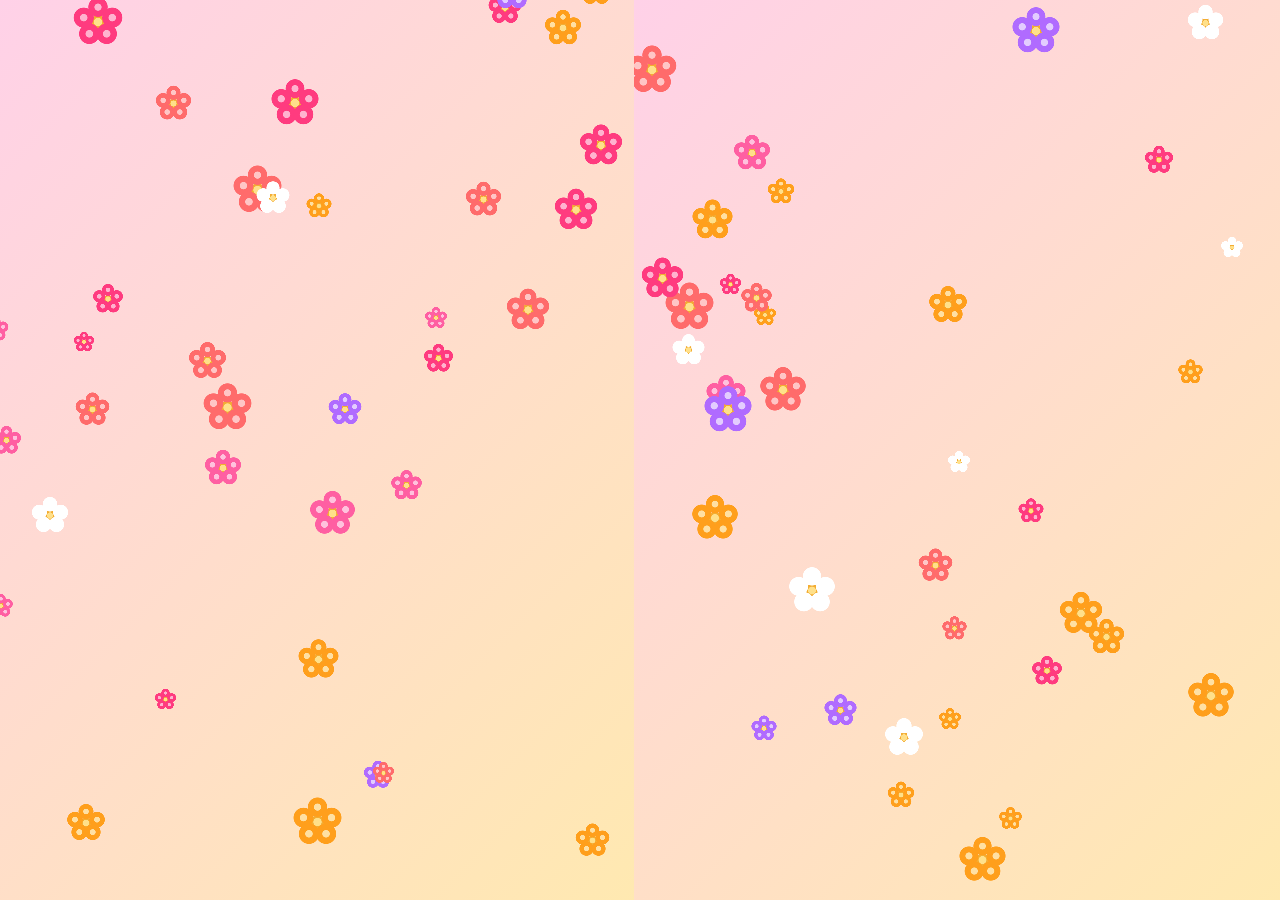
==== commit 08c52d43: "new" ====
--- a/index.html
+++ b/index.html
@@ -4,7 +4,6 @@
 <meta charset="utf-8">
 <meta name="viewport" content="width=device-width, initial-scale=1">
 <title>Secret Garden</title>
-
 <style>
   * { box-sizing:border-box; margin:0; padding:0; }
   html,body { height:100%; overflow:hidden; font-family:"Segoe UI",system-ui,sans-serif; }
@@ -13,329 +12,470 @@
   .garden { position:fixed; inset:0; transition:opacity 1s;
     background:
       radial-gradient(circle at 80% 16%, #fff7c2 0 5%, #fff7c233 6%, transparent 9%),
-      linear-gradient(#9bdcff 0%, #cdeffb 36%, #bde6a0 50%, #5aa83c 62%, #3c7d2a 100%);
-  }
-
-  .ground {
-    position:fixed; left:0; right:0; bottom:0; height:34vh;
-    display:flex; align-items:flex-end; justify-content:space-around;
-    padding:0 4vw;
-  }
-
-  /* ---------- flower ---------- */
-  .flower {
-    width:1em; height:1em; border-radius:50%; position:relative;
+      linear-gradient(#9bdcff 0%, #cdeffb 36%, #bde6a0 50%, #5aa83c 62%, #3c7d2a 100%); }
+  .ground { position:fixed; left:0; right:0; bottom:0; height:34vh; z-index:1;
+    display:flex; align-items:flex-end; justify-content:space-around; padding:0 4vw; }
+
+  /* ---------- realistic CSS flower (5 shaded petals + center) ---------- */
+  .flower { width:1em; height:1em; border-radius:50%; position:relative; display:inline-block;
     background:
       radial-gradient(circle at 50% 26%, var(--pl) 0 6%, var(--p) 7% 17%, transparent 18%),
       radial-gradient(circle at 73% 43%, var(--pl) 0 6%, var(--p) 7% 17%, transparent 18%),
       radial-gradient(circle at 64% 69%, var(--pl) 0 6%, var(--p) 7% 17%, transparent 18%),
       radial-gradient(circle at 36% 69%, var(--pl) 0 6%, var(--p) 7% 17%, transparent 18%),
       radial-gradient(circle at 27% 43%, var(--pl) 0 6%, var(--p) 7% 17%, transparent 18%),
-      radial-gradient(circle at 50% 50%, #ffe08a 0 9%, #f3ad33 10% 15%, transparent 16%);
-  }
-
-  .plant {
-    display:flex; flex-direction:column; align-items:center;
-    animation:sway 4s ease-in-out infinite;
-  }
-
-  .stem {
-    width:8px; height:18vh;
-    background:linear-gradient(#5cae3e,#2f6b22);
-    border-radius:6px;
-  }
-
-  @keyframes sway {
-    0%,100%{transform:rotate(-6deg);}
-    50%{transform:rotate(6deg);}
-  }
-
-  /* ---------- butterflies ---------- */
-  .bfly {
-    position:fixed; width:60px; height:54px;
-    animation:fly linear infinite;
-  }
-
-  @keyframes fly {
-    0% { transform:translate(-10vw,70vh); }
-    50% { transform:translate(60vw,30vh); }
-    100% { transform:translate(110vw,60vh); }
-  }
-
-  /* ---------- gate ---------- */
-  .gate {
-    position:fixed; inset:0; display:flex;
-    justify-content:center; align-items:center;
-    opacity:0; transition:.8s;
-  }
-
+      radial-gradient(circle at 50% 50%, #ffe08a 0 9%, #f3ad33 10% 15%, transparent 16%); }
+  /* a plant on the ground = stem + leaves + flower */
+  .plant { position:relative; display:flex; flex-direction:column; align-items:center;
+    animation:sway 4s ease-in-out infinite; transform-origin:bottom center; }
+  .plant .flower { font-size:clamp(34px,7vw,64px); z-index:2; }
+  .plant .stem { width:8px; height:18vh; background:linear-gradient(#5cae3e,#2f6b22); border-radius:6px; margin-top:-6px; }
+  .plant .stem::before,.plant .stem::after { content:""; position:absolute; top:34%; width:30px; height:16px;
+    background:#3f8a2c; border-radius:0 100% 0 100%; }
+  .plant .stem::before { left:-26px; transform:rotate(-18deg); }
+  .plant .stem::after  { right:-26px; transform:rotate(18deg) scaleX(-1); }
+
+  /* ---------- realistic CSS butterfly ---------- */
+  .bfly { position:fixed; width:60px; height:54px; z-index:4; perspective:240px; will-change:transform; }
+  .bfly .body { position:absolute; left:50%; top:8px; width:5px; height:36px; transform:translateX(-50%);
+    background:linear-gradient(#2c1d0e,#000); border-radius:3px; z-index:3; }
+  .bfly .body::before { content:""; position:absolute; top:-6px; left:50%; transform:translateX(-50%);
+    width:9px; height:9px; border-radius:50%; background:#2c1d0e; }
+  .bfly .wing { position:absolute; top:6px; width:27px; height:30px; border:2px solid #3a1d05;
+    background:
+      radial-gradient(circle at 50% 82%, #fff 0 7%, transparent 8%),
+      radial-gradient(circle at 38% 30%, #ffd680 0 14%, #ff962f 42%, #df5a0f 78%, #5e2a05 100%);
+    box-shadow:0 0 0 1px #00000022; }
+  .bfly .wing::after { content:""; position:absolute; left:2px; bottom:-15px; width:21px; height:20px;
+    border:2px solid #3a1d05; background:radial-gradient(circle at 45% 35%, #ffb347, #e0560f 75%, #5e2a05);
+    border-radius:60% 40% 60% 50%; }
+  .bfly .wing.l { right:50%; margin-right:1px; transform-origin:right center; border-radius:70% 40% 30% 60%;
+    animation:flapL .22s ease-in-out infinite; }
+  .bfly .wing.r { left:50%;  margin-left:1px;  transform-origin:left center;  border-radius:40% 70% 60% 30%;
+    animation:flapR .22s ease-in-out infinite; }
+  .bfly .wing.l::after { left:auto; right:2px; border-radius:40% 60% 50% 60%; }
+
+  /* ---------- number pad ---------- */
+  .gate { position:fixed; inset:0; z-index:2; display:flex; align-items:center; justify-content:center;
+    opacity:0; transition:opacity 1s ease 1s; }
   body.open .gate { opacity:1; }
-
-  body.unlocked .garden,
-  body.unlocked .ground {
-    opacity:0; pointer-events:none;
-  }
-
+  body.unlocked .gate,.unlocked .garden,.unlocked .ground { opacity:0; pointer-events:none; }
+  .pad { background:rgba(255,255,255,.84); backdrop-filter:blur(6px); border-radius:24px; padding:26px;
+    width:300px; box-shadow:0 18px 50px rgba(0,60,20,.35); text-align:center; }
+  .pad h1 { font-size:19px; color:#2f6b2a; margin-bottom:4px; }
+  .pad p  { font-size:13px; color:#5f7d57; margin-bottom:16px; }
+  .dots { display:flex; gap:14px; justify-content:center; margin-bottom:18px; }
+  .dots i { width:16px; height:16px; border-radius:50%; border:2px solid #6aa05f; transition:.2s; }
+  .dots i.on { background:#e85d9e; border-color:#e85d9e; transform:scale(1.1); }
+  .keys { display:grid; grid-template-columns:repeat(3,1fr); gap:10px; }
+  .keys button { font-size:20px; padding:14px 0; border:none; border-radius:14px; cursor:pointer;
+    background:#fff; color:#34602f; box-shadow:0 3px 0 #cfe3c6; }
+  .keys button:active { transform:translateY(2px); box-shadow:0 1px 0 #cfe3c6; }
+  .keys .alt { background:#ffe3ef; color:#c43d7d; }
+  .pad.bad { animation:shake .4s; } .pad.good { animation:pop .5s; }
+  .msg { margin-top:14px; font-size:15px; min-height:20px; color:#2f6b2a; font-weight:600; }
+
+  /* ---------- flower curtain ---------- */
+  .curtain { position:fixed; top:0; bottom:0; width:50.5%; overflow:hidden; z-index:20;
+    background:linear-gradient(135deg,#ffd1e8,#ffe9b0); transition:transform 1.7s cubic-bezier(.7,0,.3,1); }
+  .curtain.left { left:0; } .curtain.right { right:0; }
+  body.open .curtain.left  { transform:translateX(-100%); }
+  body.open .curtain.right { transform:translateX(100%); }
+  .curtain .flower { position:absolute; animation:sway 4s ease-in-out infinite; }
+
+  /* ---------- reveal screen ---------- */
+  .scene { position:fixed; inset:0; z-index:3; display:flex; flex-direction:column; align-items:center;
+    justify-content:center; gap:30px; padding:20px; opacity:0; pointer-events:none; transition:opacity 1.2s ease;
+    background:linear-gradient(#ffd9a8,#ffb7c5 58%,#caa7e8); }
   body.unlocked .scene { opacity:1; pointer-events:auto; }
-
-  .pad {
-    background:#fff; padding:24px;
-    border-radius:20px; width:300px;
-    text-align:center;
-  }
-
-  .keys {
-    display:grid; grid-template-columns:repeat(3,1fr);
-    gap:8px; margin-top:10px;
-  }
-
-  .keys button {
-    padding:14px; font-size:18px;
-  }
-
-  .msg { margin-top:10px; color:#2f6b2a; }
-
-  /* ---------- scene menu ---------- */
-  .scene {
-    position:fixed; inset:0;
-    display:flex; flex-direction:column;
-    justify-content:center; align-items:center;
-    gap:20px;
-    opacity:0;
-    transition:.8s;
-    background:linear-gradient(#ffd9a8,#ffb7c5);
-  }
-
-  .gifts {
-    display:flex; gap:20px;
-  }
-
-  .gift {
-    padding:20px; background:#fff;
-    border-radius:15px; cursor:pointer;
-  }
-
-  /* ---------- modal ---------- */
-  .modal {
-    position:fixed; inset:0;
-    display:none;
-    background:rgba(0,0,0,.7);
-    justify-content:center;
-    align-items:center;
-  }
-
+  .scene h2 { color:#7a3b5d; font-size:clamp(20px,4vw,30px); text-shadow:0 1px 0 #fff6; text-align:center; }
+  .gifts { display:flex; gap:26px; flex-wrap:wrap; justify-content:center; }
+  .gift { width:170px; height:200px; background:rgba(255,255,255,.72); border:none; border-radius:20px;
+    cursor:pointer; display:flex; flex-direction:column; align-items:center; justify-content:center; gap:16px;
+    box-shadow:0 12px 30px rgba(120,40,80,.25); transition:transform .15s; }
+  .gift:hover { transform:translateY(-6px) scale(1.03); }
+  .gift span { font-weight:700; color:#7a3b5d; }
+  .gift .ico { height:74px; display:flex; align-items:center; justify-content:center; }
+
+  /* mini icons */
+  .mini-env { width:70px; height:48px; background:linear-gradient(#e0a0bd,#d98aa8); border-radius:6px; position:relative; }
+  .mini-env::after { content:""; position:absolute; inset:0; clip-path:polygon(0 0,50% 58%,100% 0);
+    background:#e8b4c8; border-radius:6px; }
+
+  /* ---------- modals ---------- */
+  .modal { position:fixed; inset:0; z-index:50; display:none; flex-direction:column; align-items:center;
+    justify-content:center; gap:18px; background:rgba(40,15,35,.6); backdrop-filter:blur(4px); }
   .modal.show { display:flex; }
-
-  /* ---------- envelope ---------- */
-  .envelope {
-    width:300px; height:200px;
-    background:#e8a4c4;
-    padding:20px;
-    cursor:pointer;
-  }
-
-  .paper {
-    background:#fff;
-    padding:10px;
-    margin-top:10px;
-    display:none;
-  }
-
-  .envelope.open .paper { display:block; }
-
-  /* ---------- flower ---------- */
-  .bouquet { font-size:60px; cursor:pointer; }
-
-  /* ---------- roadtrip ---------- */
-  .road {
-    width:90vw; height:300px;
-    background:#222;
-    color:#fff;
-    position:relative;
-    overflow:hidden;
-  }
-
-  .moto {
-    position:absolute;
-    bottom:40px;
-    left:0;
-    transition:2s;
-  }
-
-  .popup {
-    position:absolute;
-    inset:0;
-    background:rgba(0,0,0,.8);
-    display:none;
-    justify-content:center;
-    align-items:center;
-    flex-direction:column;
-    color:#fff;
-  }
-
-  .popup.show { display:flex; }
+  .x { position:absolute; top:20px; right:24px; width:44px; height:44px; border-radius:50%; border:none;
+    cursor:pointer; font-size:20px; background:rgba(255,255,255,.85); color:#7a3b5d; }
+
+  /* envelope / letter */
+  .envelope { position:relative; width:340px; height:230px; perspective:900px; }
+  .envelope::before { content:""; position:absolute; inset:0; background:#c9789a; border-radius:10px; }
+  .envelope .paper { position:absolute; left:6%; top:8%; width:88%; height:84%; background:#fff8ee;
+    border-radius:8px; padding:20px; color:#6a513a; font-family:Georgia,serif; font-size:14px; line-height:1.55;
+    box-shadow:0 10px 24px rgba(0,0,0,.25); transform:translateY(0) scale(.92); transition:transform 1s ease .7s; z-index:1; }
+  .envelope .pocket { position:absolute; inset:0; background:linear-gradient(#e0a0bd,#d98aa8); border-radius:10px;
+    z-index:2; clip-path:polygon(0 42%,50% 100%,100% 42%,100% 100%,0 100%); }
+  .envelope .flap { position:absolute; left:0; top:0; width:100%; height:52%; background:#e8b4c8;
+    border-radius:10px 10px 0 0; clip-path:polygon(0 0,100% 0,50% 100%); transform-origin:top;
+    transition:transform .8s ease; z-index:4; }
+  .envelope.open .flap  { transform:rotateX(178deg); z-index:0; }
+  .envelope.open .paper { transform:translateY(-80%) scale(1.08); z-index:6; }
+
+  /* carnation */
+  .bloom-wrap { display:flex; flex-direction:column; align-items:center; }
+  .carnation { width:200px; height:200px; border-radius:50%; position:relative;
+    background:
+      repeating-conic-gradient(from 0deg, #ff4f97 0 7deg, #ff7ab0 7deg 14deg),
+      radial-gradient(circle, #ff2e86 0 22%, transparent 23%);
+    box-shadow:inset 0 0 40px rgba(180,0,80,.5); animation:bloom .9s cubic-bezier(.2,1.3,.4,1) both; }
+  .carnation::before { content:""; position:absolute; inset:14%; border-radius:50%;
+    background:repeating-conic-gradient(from 8deg,#ff6aa6 0 6deg,#ffa7cd 6deg 12deg);
+    box-shadow:inset 0 0 26px rgba(190,0,90,.45); }
+  .carnation::after { content:""; position:absolute; inset:34%; border-radius:50%;
+    background:radial-gradient(circle,#ff84b8,#ff4f97); }
+  .stem2 { width:10px; height:120px; margin-top:-4px; background:linear-gradient(#4e9e3a,#2f6b22);
+    border-radius:6px; position:relative; }
+  .stem2::before { content:""; position:absolute; top:34px; left:-26px; width:36px; height:18px;
+    background:#3f8a2c; border-radius:0 100% 0 100%; transform:rotate(-20deg); }
+  .love { margin-top:18px; font-family:Georgia,serif; font-size:clamp(20px,5vw,28px); color:#fff;
+    text-shadow:0 2px 8px rgba(150,0,70,.6); text-align:center; animation:fadeUp 1s ease .5s both; }
+
+  /* road trip */
+  .road-scene { position:relative; width:min(92vw,640px); height:360px; border-radius:18px; overflow:hidden;
+    box-shadow:0 20px 50px rgba(0,0,0,.4);
+    background:linear-gradient(#ffd29b 0%,#ffb27a 36%,#9bd17a 52%,#6fb24e 68%); }
+  .sun2 { position:absolute; top:34px; left:50%; transform:translateX(-50%); width:72px; height:72px;
+    border-radius:50%; background:radial-gradient(#fff3b0,#ffd34d); box-shadow:0 0 40px #ffd34d99; }
+  .cloud { position:absolute; top:46px; width:80px; height:24px; background:#fff; border-radius:20px;
+    opacity:.92; animation:drift 11s linear infinite; }
+  .cloud::before,.cloud::after { content:""; position:absolute; background:#fff; border-radius:50%; }
+  .cloud::before { width:34px; height:34px; top:-15px; left:12px; }
+  .cloud::after  { width:26px; height:26px; top:-9px;  left:42px; }
+  .hills { position:absolute; bottom:120px; left:0; width:100%; height:120px;
+    background:
+      radial-gradient(circle at 12% 150%, #6fb24e 0 78px, transparent 80px),
+      radial-gradient(circle at 50% 150%, #79c057 0 96px, transparent 98px),
+      radial-gradient(circle at 86% 150%, #6fb24e 0 84px, transparent 86px);
+    background-repeat:repeat-x; background-size:340px 120px; animation:scroll 7s linear infinite; }
+  .road { position:absolute; bottom:0; left:0; width:100%; height:120px; background:#3a3a44; }
+  .road .line { position:absolute; top:50%; left:0; width:100%; height:8px; transform:translateY(-50%);
+    background:repeating-linear-gradient(90deg,#ffd34d 0 40px,transparent 40px 80px); animation:dash .4s linear infinite; }
+
+  /* roadside building (slides in at each stop) */
+  .building { position:absolute; bottom:96px; left:50%; width:188px; height:150px; z-index:1;
+    transform:translateX(150%); transition:transform 1.1s ease; }
+  .building.here { transform:translateX(2%); }
+  .building .wall { position:absolute; bottom:0; width:100%; height:110px; border-radius:6px;
+    background:linear-gradient(#f4d9b0,#e6c094); }
+  .building .roof { position:absolute; top:0; left:-6px; width:calc(100% + 12px); height:40px;
+    background:#9c4a3b; border-radius:8px 8px 0 0; }
+  .building .door { position:absolute; bottom:0; left:50%; transform:translateX(-50%); width:46px; height:64px;
+    background:#7a4a2b; border-radius:6px 6px 0 0; }
+  .building .sign { position:absolute; top:26px; left:50%; transform:translateX(-50%); white-space:nowrap;
+    background:#fff; color:#7a3b5d; padding:6px 12px; border-radius:8px; font-weight:700; font-size:13px;
+    box-shadow:0 4px 10px #0003; }
+
+  /* motorcycle */
+  .moto { position:absolute; bottom:90px; left:50%; width:190px; height:108px; z-index:3;
+    transform:translateX(-50%); animation:bob 1s ease-in-out infinite; }
+  .moto .wheel { position:absolute; bottom:0; width:58px; height:58px; border-radius:50%;
+    background:#1c1c22; border:7px solid #3a3a44; animation:spin .5s linear infinite; }
+  .moto .wheel.b { left:4px; } .moto .wheel.f { right:4px; }
+  .moto .wheel::after { content:""; position:absolute; inset:7px; border-radius:50%;
+    background:repeating-conic-gradient(#888 0 10deg,#ccc 10deg 20deg); }
+  .moto .wheel::before { content:""; position:absolute; inset:21px; border-radius:50%; background:#777; z-index:2; }
+  .moto .frame { position:absolute; bottom:26px; left:30px; width:130px; height:14px; background:#b8264c;
+    border-radius:8px; transform:skewX(-8deg); }
+  .moto .tank { position:absolute; bottom:34px; left:74px; width:46px; height:24px; border-radius:12px 14px 6px 6px;
+    background:linear-gradient(#ff5c83,#e6486a); }
+  .moto .seat { position:absolute; bottom:40px; left:46px; width:42px; height:14px; background:#222; border-radius:8px 4px 4px 8px; }
+  .moto .bar { position:absolute; bottom:42px; right:32px; width:8px; height:34px; background:#333; border-radius:4px; transform:rotate(12deg); }
+  .moto .bar::after { content:""; position:absolute; top:-4px; left:-12px; width:26px; height:8px; background:#333; border-radius:4px; transform:rotate(-12deg); }
+  .moto .head { position:absolute; bottom:30px; right:16px; width:14px; height:14px; border-radius:50%;
+    background:radial-gradient(#fffbe0,#ffd34d); box-shadow:0 0 12px #ffe9a0; }
+  .moto .rider { position:absolute; bottom:48px; left:72px; width:34px; height:46px; transform:skewX(-6deg);
+    background:#3a6ea5; border-radius:16px 16px 8px 8px; }
+  .moto .rider::before { content:""; position:absolute; top:-26px; left:4px; width:26px; height:28px; border-radius:50%;
+    background:linear-gradient(#3a3a44 58%,#9bd1ff 58% 76%,#3a3a44 76%); }  /* helmet + visor */
+
+  /* drive/stop control */
+  .road-scene .line, .road-scene .hills, .road-scene .moto, .road-scene .moto .wheel { animation-play-state:paused; }
+  .road-scene.driving .line, .road-scene.driving .hills,
+  .road-scene.driving .moto, .road-scene.driving .moto .wheel { animation-play-state:running; }
+
+  /* photo popup (set of pictures at each stop) */
+  .photos { position:absolute; inset:0; z-index:10; display:none; flex-wrap:wrap; gap:16px;
+    align-items:center; justify-content:center; padding:20px; background:rgba(25,10,30,.72); }
+  .photos.show { display:flex; }
+  .polaroid { background:#fff; padding:8px 8px 28px; border-radius:4px; box-shadow:0 10px 26px #0007;
+    transform:rotate(var(--r)); animation:popIn .45s ease both; position:relative; }
+  .polaroid .pic { width:150px; height:115px; border-radius:2px; background:var(--g); }
+  .polaroid .cap2 { position:absolute; left:0; right:0; bottom:7px; text-align:center; font:13px Georgia,serif; color:#5a4632; }
+  .photos .go { flex-basis:100%; text-align:center; }
+  .photos .go button { border:none; cursor:pointer; padding:10px 20px; border-radius:20px; font-size:15px;
+    background:#fff; color:#7a3b5d; font-weight:700; }
+
+  .cap { font-family:Georgia,serif; font-size:clamp(16px,4vw,22px); color:#fff; text-align:center;
+    text-shadow:0 2px 8px rgba(0,0,0,.5); }
+  /* mini motorcycle icon for the gift card */
+  .moto-mini { width:64px; height:26px; background:#e6486a; border-radius:8px; position:relative; }
+  .moto-mini::before, .moto-mini::after { content:""; position:absolute; bottom:-11px; width:24px; height:24px;
+    border-radius:50%; background:#222; border:5px solid #555; }
+  .moto-mini::before { left:0; } .moto-mini::after { right:0; }
+
+  /* ---------- keyframes ---------- */
+  @keyframes sway   { 0%,100%{transform:rotate(-7deg);} 50%{transform:rotate(7deg);} }
+  @keyframes flapL  { 0%,100%{transform:rotateY(12deg);} 50%{transform:rotateY(72deg);} }
+  @keyframes flapR  { 0%,100%{transform:rotateY(-12deg);} 50%{transform:rotateY(-72deg);} }
+  @keyframes shake  { 0%,100%{transform:translateX(0);} 20%,60%{transform:translateX(-10px);} 40%,80%{transform:translateX(10px);} }
+  @keyframes pop    { 0%{transform:scale(1);} 50%{transform:scale(1.06);} 100%{transform:scale(1);} }
+  @keyframes bloom  { 0%{transform:scale(0) rotate(-50deg);opacity:0;} 70%{transform:scale(1.12) rotate(8deg);} 100%{transform:scale(1) rotate(0);opacity:1;} }
+  @keyframes fadeUp { from{opacity:0;transform:translateY(14px);} to{opacity:1;transform:none;} }
+  @keyframes popIn  { from{opacity:0;transform:scale(.6) rotate(var(--r));} to{opacity:1;transform:scale(1) rotate(var(--r));} }
+  @keyframes drift  { from{transform:translateX(-120px);} to{transform:translateX(720px);} }
+  @keyframes scroll { from{background-position:0 0;} to{background-position:-340px 0;} }
+  @keyframes dash   { from{background-position:0 0;} to{background-position:-80px 0;} }
+  @keyframes spin   { to{transform:rotate(360deg);} }
+  @keyframes bob    { 0%,100%{transform:translateX(-50%) translateY(0);} 50%{transform:translateX(-50%) translateY(-4px);} }
+  @keyframes fly1 { 0%{transform:translate(-12vw,72vh) rotate(-6deg);} 50%{transform:translate(50vw,38vh) rotate(8deg);} 100%{transform:translate(112vw,58vh) rotate(-6deg);} }
+  @keyframes fly2 { 0%{transform:translate(112vw,20vh) rotate(8deg);} 50%{transform:translate(45vw,62vh) rotate(-10deg);} 100%{transform:translate(-12vw,30vh) rotate(8deg);} }
+  @keyframes fly3 { 0%{transform:translate(-12vw,38vh);} 50%{transform:translate(60vw,16vh);} 100%{transform:translate(112vw,46vh);} }
 </style>
 </head>
-
 <body>
-
-<div class="garden"></div>
-<div class="ground" id="ground"></div>
-
-<!-- GATE -->
-<div class="gate">
-  <div class="pad">
-    <h3>Enter Code</h3>
-    <div id="display"></div>
-
-    <div class="keys" id="keys">
-      <button>1</button><button>2</button><button>3</button>
-      <button>4</button><button>5</button><button>6</button>
-      <button>7</button><button>8</button><button>9</button>
-      <button data-act="clear">C</button>
-      <button>0</button>
-      <button data-act="enter">OK</button>
-    </div>
-
-    <div class="msg" id="msg"></div>
-  </div>
-</div>
-
-<!-- MENU -->
-<div class="scene">
-  <h2>Choose One 💗</h2>
-  <div class="gifts">
-    <div class="gift" onclick="openLetter()">Letter</div>
-    <div class="gift" onclick="openFlower()">Flower</div>
-    <div class="gift" onclick="openRoad()">Roadtrip</div>
-  </div>
-</div>
-
-<!-- LETTER -->
-<div class="modal" id="letter">
-  <div class="envelope" onclick="this.classList.toggle('open')">
-    💌 Click to open
-    <div class="paper">
-      My love ❤️<br><br>
-      Thank you for everything.<br>
-      You are my favorite place.
+  <div class="garden"></div>
+  <div class="ground" id="ground"></div>
+
+  <!-- number pad -->
+  <div class="gate">
+    <div class="pad" id="pad">
+      <h1>🌸 Secret Garden 🌸</h1>
+      <p>Enter the passcode to come in</p>
+      <div class="dots" id="dots"><i></i><i></i><i></i><i></i></div>
+      <div class="keys" id="keys">
+        <button>1</button><button>2</button><button>3</button>
+        <button>4</button><button>5</button><button>6</button>
+        <button>7</button><button>8</button><button>9</button>
+        <button class="alt" data-act="clear">⌫</button>
+        <button>0</button>
+        <button class="alt" data-act="enter">✓</button>
+      </div>
+      <div class="msg" id="msg"></div>
     </div>
   </div>
-</div>
-
-<!-- FLOWER -->
-<div class="modal" id="flower">
-  <div class="bouquet" onclick="alert('You are my flower 🌸')">
-    🌸🌸🌸🌸🌸
-  </div>
-</div>
-
-<!-- ROAD -->
-<div class="modal" id="road">
-  <div class="road">
-    <div class="moto" id="moto">🏍️</div>
-
-    <div class="popup" id="popup">
-      <h2 id="stopTitle"></h2>
-      <p id="stopText"></p>
-      <button onclick="nextStop()">Next</button>
+
+  <!-- reveal screen -->
+  <div class="scene">
+    <h2>Three little surprises for you 💗</h2>
+    <div class="gifts">
+      <button class="gift" data-modal="letter">
+        <div class="ico"><div class="mini-env"></div></div><span>A Letter</span>
+      </button>
+      <button class="gift" data-modal="flower">
+        <div class="ico"><span class="flower" style="font-size:70px;--p:#ff5fa2;--pl:#ffc2dd"></span></div><span>A Flower</span>
+      </button>
+      <button class="gift" data-modal="road">
+        <div class="ico"><div class="moto-mini"></div></div>
+        <span>A Road Trip</span>
+      </button>
     </div>
   </div>
-</div>
+
+  <!-- modals -->
+  <div class="modal" id="m-letter">
+    <button class="x" data-close>✕</button>
+    <div class="envelope" id="env">
+      <div class="paper">My dearest,<br><br>
+        Happy third month of being <i>us</i>. Every day with you feels like wandering
+        through a garden that never stops blooming. Thank you for your laughter,
+        your patience, and your love.<br><br>
+        Here's to many more months, adventures, and flowers.<br><br>
+        Forever yours ❤️</div>
+      <div class="pocket"></div>
+      <div class="flap"></div>
+    </div>
+  </div>
+
+  <div class="modal" id="m-flower">
+    <button class="x" data-close>✕</button>
+    <div class="bloom-wrap">
+      <div class="carnation"></div>
+      <div class="stem2"></div>
+      <p class="love">Happy 3rd months of love 💗</p>
+    </div>
+  </div>
+
+  <div class="modal" id="m-road">
+    <button class="x" data-close>✕</button>
+    <div class="road-scene" id="roadScene">
+      <div class="sun2"></div>
+      <div class="cloud" style="left:-120px"></div>
+      <div class="cloud" style="top:90px;animation-delay:-5s"></div>
+      <div class="hills"></div>
+      <div class="building" id="building">
+        <div class="roof"></div><div class="wall"></div><div class="door"></div>
+        <div class="sign" id="sign"></div>
+      </div>
+      <div class="road"><div class="line"></div></div>
+      <div class="moto">
+        <div class="wheel b"></div><div class="wheel f"></div>
+        <div class="frame"></div><div class="tank"></div><div class="seat"></div>
+        <div class="bar"></div><div class="head"></div><div class="rider"></div>
+      </div>
+      <div class="photos" id="photos"></div>
+    </div>
+    <p class="cap" id="roadCap">Hop on — our little road trip begins 🛵💨</p>
+  </div>
+
+  <!-- curtains -->
+  <div class="curtain left"  id="left"></div>
+  <div class="curtain right" id="right"></div>
 
 <script>
-let code = "";
-const correct = "0321";
-
-/* garden flowers */
-for(let i=0;i<10;i++){
-  let p=document.createElement("div");
-  p.className="plant";
-  p.innerHTML=`🌸<div class="stem"></div>`;
-  ground.appendChild(p);
-}
-
-/* butterflies */
-for(let i=0;i<3;i++){
-  let b=document.createElement("div");
-  b.className="bfly";
-  b.style.animationDuration = (10+i*2)+"s";
-  document.body.appendChild(b);
-}
-
-/* open gate */
-setTimeout(()=>document.body.classList.add("open"),3000);
-
-/* keypad */
-keys.onclick = e=>{
-  let b=e.target;
-  if(!b.tagName) return;
-
-  if(b.dataset.act==="clear"){
-    code="";
-  }
-  else if(b.dataset.act==="enter"){
-    check();
-  }
-  else{
-    code += b.textContent;
-  }
-  display.textContent = code;
-}
-
-function check(){
-  if(code===correct){
-    document.body.classList.add("unlocked");
-  } else {
-    msg.textContent = "Our special day in Mt. Ulap";
-    code="";
-  }
-}
-
-/* menu */
-function openLetter(){ letter.classList.add("show"); }
-function openFlower(){ flower.classList.add("show"); }
-function openRoad(){ road.classList.add("show"); }
-
-/* ROAD TRIP */
-const stops = [
-  {t:"First Chat", d:"Where it all began"},
-  {t:"Starbucks Antipolo", d:"Coffee date ☕"},
-  {t:"Office", d:"Random stop"},
-  {t:"Next stop", d:"More memories"}
-];
-
-let i=0;
-
-function startRoad(){
-  i=0;
-  move();
-}
-
-function move(){
-  popup.classList.remove("show");
-  moto.style.left = (i*20)+"%";
-
-  setTimeout(()=>{
-    showStop();
-  },2000);
-}
-
-function showStop(){
-  popup.classList.add("show");
-  stopTitle.textContent = stops[i].t;
-  stopText.textContent = stops[i].d;
-}
-
-function nextStop(){
-  i++;
-  if(i<stops.length){
-    move();
-  } else {
-    popup.innerHTML = "<h2>End of Journey 💗</h2>";
-  }
-}
+  const PIN = "0321";
+  const REVEAL_AFTER = 4000;                 // ms before the curtain splits
+  const PALETTE = [["#ff5fa2","#ffc2dd"],["#ff6b6b","#ffc6c6"],["#b06bff","#e3ccff"],
+                   ["#ff9f1c","#ffe0a3"],["#ffffff","#ffffff"],["#ff3b7f","#ffb3cf"]];
+  const FLIES = ["fly1","fly2","fly3"];
+  const rand = (a,b) => a + Math.random()*(b-a);
+  const pick = a => a[Math.floor(Math.random()*a.length)];
+
+  // scatter realistic CSS flowers across both curtain halves
+  function fillCurtain(el){
+    for(let i=0;i<36;i++){
+      const f = document.createElement("span");
+      const c = pick(PALETTE);
+      f.className = "flower";
+      f.style.cssText = `left:${rand(-4,94)}%;top:${rand(-4,94)}%;font-size:${rand(26,62)}px;`+
+                        `--p:${c[0]};--pl:${c[1]};animation-delay:${rand(0,4)}s`;
+      el.appendChild(f);
+    }
+  }
+  fillCurtain(left); fillCurtain(right);
+
+  // ground plants
+  for(let i=0;i<7;i++){
+    const c = pick(PALETTE);
+    const p = document.createElement("div");
+    p.className = "plant"; p.style.animationDelay = rand(0,3)+"s";
+    p.innerHTML = `<span class="flower" style="--p:${c[0]};--pl:${c[1]}"></span><div class="stem"></div>`;
+    ground.appendChild(p);
+  }
+
+  // realistic butterflies
+  for(let i=0;i<6;i++){
+    const b = document.createElement("div");
+    b.className = "bfly";
+    b.style.animation = `${FLIES[i%3]} ${rand(11,18)}s linear ${rand(0,8)}s infinite`;
+    b.style.transform = `scale(${rand(.7,1.2)})`;
+    b.innerHTML = `<div class="wing l"></div><div class="wing r"></div><div class="body"></div>`;
+    document.body.appendChild(b);
+  }
+
+  // reveal curtain after delay
+  setTimeout(() => document.body.classList.add("open"), REVEAL_AFTER);
+
+  // number pad
+  let entry = "";
+  const dots = [...document.querySelectorAll("#dots i")];
+  const draw = () => dots.forEach((d,i)=>d.classList.toggle("on", i<entry.length));
+
+  function check(){
+    if(entry === PIN){
+      pad.classList.add("good");
+      msg.textContent = "🌷 Welcome to the garden! 🌷";
+      keys.style.pointerEvents = "none";
+      setTimeout(() => document.body.classList.add("unlocked"), 1200);
+    } else {
+      pad.classList.add("bad");
+      msg.textContent = "Wrong passcode — try again";
+      setTimeout(()=>pad.classList.remove("bad"), 400);
+      entry = ""; draw();
+    }
+  }
+
+  keys.addEventListener("click", e => {
+    const btn = e.target.closest("button"); if(!btn) return;
+    msg.textContent = "";
+    if(btn.dataset.act === "clear")      entry = entry.slice(0,-1);
+    else if(btn.dataset.act === "enter"){ if(entry.length) check(); return; }
+    else if(entry.length < 4)            entry += btn.textContent;
+    draw();
+    if(entry.length === 4) check();
+  });
+
+  // ---------- road trip: ride -> stop -> photos -> next stop ----------
+  const DEST = [
+    { sign:"☕ Cozy Coffee Shop", photos:[
+        {cap:"First sips together", g:"linear-gradient(135deg,#caa07a,#7a4a2b)"},
+        {cap:"Your latte smile",    g:"linear-gradient(135deg,#ffd9a8,#e0a060)"}]},
+    { sign:"🍝 Sunset Restaurant", photos:[
+        {cap:"Pasta & candlelight", g:"linear-gradient(135deg,#ff9a76,#c23b53)"},
+        {cap:"Cheers to us",        g:"linear-gradient(135deg,#ffc371,#ff5f6d)"},
+        {cap:"Dessert for two",     g:"linear-gradient(135deg,#f6d365,#fda085)"}]},
+    { sign:"🏖️ Seaside Lookout", photos:[
+        {cap:"Salty wind & you",    g:"linear-gradient(135deg,#43c6ac,#191654)"},
+        {cap:"Sunset on the shore", g:"linear-gradient(135deg,#ff9966,#ff5e62)"}]},
+  ];
+  let di = 0, tripTimer = null;
+
+  function driveTo(){
+    photos.classList.remove("show");
+    building.classList.remove("here");
+    roadScene.classList.add("driving");
+    roadCap.textContent = "On the road… 🛵💨";
+    tripTimer = setTimeout(arrive, 3200);
+  }
+  function arrive(){
+    const d = DEST[di];
+    roadScene.classList.remove("driving");          // motorcycle stops
+    sign.textContent = d.sign;
+    roadCap.textContent = "We've arrived at " + d.sign;
+    building.classList.add("here");                 // building slides in
+    tripTimer = setTimeout(() => showPhotos(d), 1200);
+  }
+  function showPhotos(d){
+    const last = di === DEST.length - 1;
+    photos.innerHTML = d.photos.map((p,i)=>
+      `<div class="polaroid" style="--r:${(i-(d.photos.length-1)/2)*6}deg;animation-delay:${i*.12}s">
+         <div class="pic" style="background:${p.g}"></div><div class="cap2">${p.cap}</div></div>`).join("")
+      + `<div class="go"><button data-go>${last ? "Finish the trip ✓" : "Back on the road 🛵"}</button></div>`;
+    photos.classList.add("show");
+  }
+  function startTrip(){ di = 0; driveTo(); }
+  function resetTrip(){ clearTimeout(tripTimer); roadScene.classList.remove("driving");
+    building.classList.remove("here"); photos.classList.remove("show"); }
+
+  photos.addEventListener("click", e => {
+    if(!e.target.hasAttribute("data-go")) return;
+    photos.classList.remove("show");
+    di++;
+    if(di < DEST.length) driveTo();
+    else { building.classList.remove("here"); roadCap.textContent = "What a trip 💗 Can't wait for the next one!"; }
+  });
+
+  // gifts -> modals
+  document.querySelector(".gifts").addEventListener("click", e => {
+    const g = e.target.closest(".gift"); if(!g) return;
+    const m = document.getElementById("m-" + g.dataset.modal);
+    m.classList.add("show");
+    if(g.dataset.modal === "letter"){
+      env.classList.remove("open");
+      setTimeout(() => env.classList.add("open"), 350);  // play envelope-opening animation
+    }
+    if(g.dataset.modal === "road") startTrip();
+  });
+
+  // close modals (✕ or backdrop click)
+  document.querySelectorAll(".modal").forEach(m =>
+    m.addEventListener("click", e => {
+      if(e.target === m || e.target.hasAttribute("data-close")){
+        m.classList.remove("show");
+        if(m.id === "m-road") resetTrip();
+      }
+    }));
 </script>
-
 </body>
-</html>+</html>
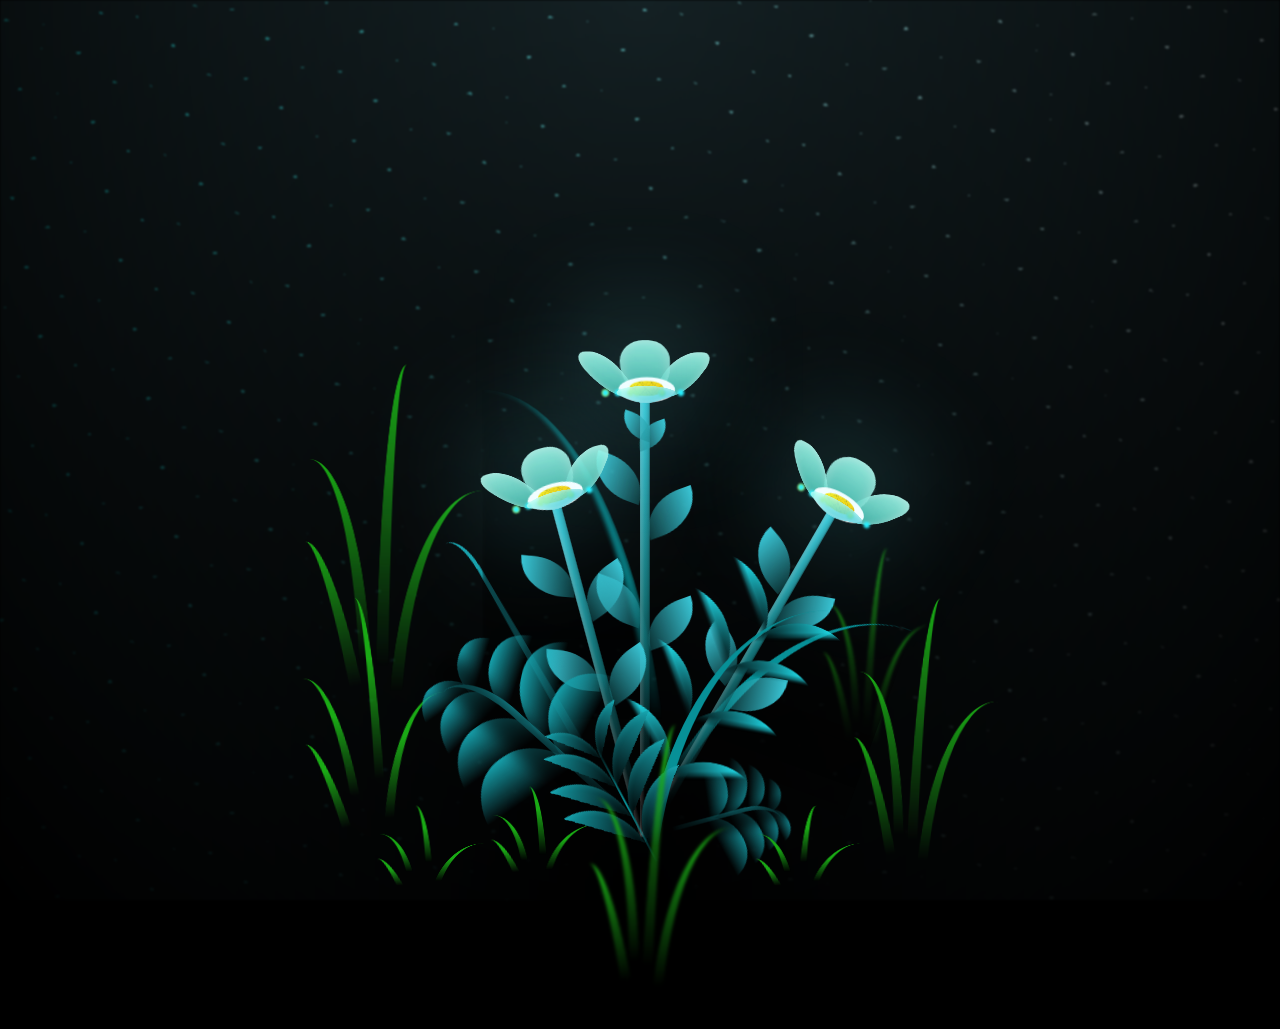
==== commit b2a1c5bc: "Loading Screen" ====
--- a/index.html
+++ b/index.html
@@ -1,481 +1,315 @@
 <!DOCTYPE html>
 <html lang="en">
+
 <head>
-<meta charset="utf-8">
-<meta name="viewport" content="width=device-width, initial-scale=1">
-<title>Secret Garden</title>
-<style>
-  * { box-sizing:border-box; margin:0; padding:0; }
-  html,body { height:100%; overflow:hidden; font-family:"Segoe UI",system-ui,sans-serif; }
-
-  /* ---------- garden background ---------- */
-  .garden { position:fixed; inset:0; transition:opacity 1s;
-    background:
-      radial-gradient(circle at 80% 16%, #fff7c2 0 5%, #fff7c233 6%, transparent 9%),
-      linear-gradient(#9bdcff 0%, #cdeffb 36%, #bde6a0 50%, #5aa83c 62%, #3c7d2a 100%); }
-  .ground { position:fixed; left:0; right:0; bottom:0; height:34vh; z-index:1;
-    display:flex; align-items:flex-end; justify-content:space-around; padding:0 4vw; }
-
-  /* ---------- realistic CSS flower (5 shaded petals + center) ---------- */
-  .flower { width:1em; height:1em; border-radius:50%; position:relative; display:inline-block;
-    background:
-      radial-gradient(circle at 50% 26%, var(--pl) 0 6%, var(--p) 7% 17%, transparent 18%),
-      radial-gradient(circle at 73% 43%, var(--pl) 0 6%, var(--p) 7% 17%, transparent 18%),
-      radial-gradient(circle at 64% 69%, var(--pl) 0 6%, var(--p) 7% 17%, transparent 18%),
-      radial-gradient(circle at 36% 69%, var(--pl) 0 6%, var(--p) 7% 17%, transparent 18%),
-      radial-gradient(circle at 27% 43%, var(--pl) 0 6%, var(--p) 7% 17%, transparent 18%),
-      radial-gradient(circle at 50% 50%, #ffe08a 0 9%, #f3ad33 10% 15%, transparent 16%); }
-  /* a plant on the ground = stem + leaves + flower */
-  .plant { position:relative; display:flex; flex-direction:column; align-items:center;
-    animation:sway 4s ease-in-out infinite; transform-origin:bottom center; }
-  .plant .flower { font-size:clamp(34px,7vw,64px); z-index:2; }
-  .plant .stem { width:8px; height:18vh; background:linear-gradient(#5cae3e,#2f6b22); border-radius:6px; margin-top:-6px; }
-  .plant .stem::before,.plant .stem::after { content:""; position:absolute; top:34%; width:30px; height:16px;
-    background:#3f8a2c; border-radius:0 100% 0 100%; }
-  .plant .stem::before { left:-26px; transform:rotate(-18deg); }
-  .plant .stem::after  { right:-26px; transform:rotate(18deg) scaleX(-1); }
-
-  /* ---------- realistic CSS butterfly ---------- */
-  .bfly { position:fixed; width:60px; height:54px; z-index:4; perspective:240px; will-change:transform; }
-  .bfly .body { position:absolute; left:50%; top:8px; width:5px; height:36px; transform:translateX(-50%);
-    background:linear-gradient(#2c1d0e,#000); border-radius:3px; z-index:3; }
-  .bfly .body::before { content:""; position:absolute; top:-6px; left:50%; transform:translateX(-50%);
-    width:9px; height:9px; border-radius:50%; background:#2c1d0e; }
-  .bfly .wing { position:absolute; top:6px; width:27px; height:30px; border:2px solid #3a1d05;
-    background:
-      radial-gradient(circle at 50% 82%, #fff 0 7%, transparent 8%),
-      radial-gradient(circle at 38% 30%, #ffd680 0 14%, #ff962f 42%, #df5a0f 78%, #5e2a05 100%);
-    box-shadow:0 0 0 1px #00000022; }
-  .bfly .wing::after { content:""; position:absolute; left:2px; bottom:-15px; width:21px; height:20px;
-    border:2px solid #3a1d05; background:radial-gradient(circle at 45% 35%, #ffb347, #e0560f 75%, #5e2a05);
-    border-radius:60% 40% 60% 50%; }
-  .bfly .wing.l { right:50%; margin-right:1px; transform-origin:right center; border-radius:70% 40% 30% 60%;
-    animation:flapL .22s ease-in-out infinite; }
-  .bfly .wing.r { left:50%;  margin-left:1px;  transform-origin:left center;  border-radius:40% 70% 60% 30%;
-    animation:flapR .22s ease-in-out infinite; }
-  .bfly .wing.l::after { left:auto; right:2px; border-radius:40% 60% 50% 60%; }
-
-  /* ---------- number pad ---------- */
-  .gate { position:fixed; inset:0; z-index:2; display:flex; align-items:center; justify-content:center;
-    opacity:0; transition:opacity 1s ease 1s; }
-  body.open .gate { opacity:1; }
-  body.unlocked .gate,.unlocked .garden,.unlocked .ground { opacity:0; pointer-events:none; }
-  .pad { background:rgba(255,255,255,.84); backdrop-filter:blur(6px); border-radius:24px; padding:26px;
-    width:300px; box-shadow:0 18px 50px rgba(0,60,20,.35); text-align:center; }
-  .pad h1 { font-size:19px; color:#2f6b2a; margin-bottom:4px; }
-  .pad p  { font-size:13px; color:#5f7d57; margin-bottom:16px; }
-  .dots { display:flex; gap:14px; justify-content:center; margin-bottom:18px; }
-  .dots i { width:16px; height:16px; border-radius:50%; border:2px solid #6aa05f; transition:.2s; }
-  .dots i.on { background:#e85d9e; border-color:#e85d9e; transform:scale(1.1); }
-  .keys { display:grid; grid-template-columns:repeat(3,1fr); gap:10px; }
-  .keys button { font-size:20px; padding:14px 0; border:none; border-radius:14px; cursor:pointer;
-    background:#fff; color:#34602f; box-shadow:0 3px 0 #cfe3c6; }
-  .keys button:active { transform:translateY(2px); box-shadow:0 1px 0 #cfe3c6; }
-  .keys .alt { background:#ffe3ef; color:#c43d7d; }
-  .pad.bad { animation:shake .4s; } .pad.good { animation:pop .5s; }
-  .msg { margin-top:14px; font-size:15px; min-height:20px; color:#2f6b2a; font-weight:600; }
-
-  /* ---------- flower curtain ---------- */
-  .curtain { position:fixed; top:0; bottom:0; width:50.5%; overflow:hidden; z-index:20;
-    background:linear-gradient(135deg,#ffd1e8,#ffe9b0); transition:transform 1.7s cubic-bezier(.7,0,.3,1); }
-  .curtain.left { left:0; } .curtain.right { right:0; }
-  body.open .curtain.left  { transform:translateX(-100%); }
-  body.open .curtain.right { transform:translateX(100%); }
-  .curtain .flower { position:absolute; animation:sway 4s ease-in-out infinite; }
-
-  /* ---------- reveal screen ---------- */
-  .scene { position:fixed; inset:0; z-index:3; display:flex; flex-direction:column; align-items:center;
-    justify-content:center; gap:30px; padding:20px; opacity:0; pointer-events:none; transition:opacity 1.2s ease;
-    background:linear-gradient(#ffd9a8,#ffb7c5 58%,#caa7e8); }
-  body.unlocked .scene { opacity:1; pointer-events:auto; }
-  .scene h2 { color:#7a3b5d; font-size:clamp(20px,4vw,30px); text-shadow:0 1px 0 #fff6; text-align:center; }
-  .gifts { display:flex; gap:26px; flex-wrap:wrap; justify-content:center; }
-  .gift { width:170px; height:200px; background:rgba(255,255,255,.72); border:none; border-radius:20px;
-    cursor:pointer; display:flex; flex-direction:column; align-items:center; justify-content:center; gap:16px;
-    box-shadow:0 12px 30px rgba(120,40,80,.25); transition:transform .15s; }
-  .gift:hover { transform:translateY(-6px) scale(1.03); }
-  .gift span { font-weight:700; color:#7a3b5d; }
-  .gift .ico { height:74px; display:flex; align-items:center; justify-content:center; }
-
-  /* mini icons */
-  .mini-env { width:70px; height:48px; background:linear-gradient(#e0a0bd,#d98aa8); border-radius:6px; position:relative; }
-  .mini-env::after { content:""; position:absolute; inset:0; clip-path:polygon(0 0,50% 58%,100% 0);
-    background:#e8b4c8; border-radius:6px; }
-
-  /* ---------- modals ---------- */
-  .modal { position:fixed; inset:0; z-index:50; display:none; flex-direction:column; align-items:center;
-    justify-content:center; gap:18px; background:rgba(40,15,35,.6); backdrop-filter:blur(4px); }
-  .modal.show { display:flex; }
-  .x { position:absolute; top:20px; right:24px; width:44px; height:44px; border-radius:50%; border:none;
-    cursor:pointer; font-size:20px; background:rgba(255,255,255,.85); color:#7a3b5d; }
-
-  /* envelope / letter */
-  .envelope { position:relative; width:340px; height:230px; perspective:900px; }
-  .envelope::before { content:""; position:absolute; inset:0; background:#c9789a; border-radius:10px; }
-  .envelope .paper { position:absolute; left:6%; top:8%; width:88%; height:84%; background:#fff8ee;
-    border-radius:8px; padding:20px; color:#6a513a; font-family:Georgia,serif; font-size:14px; line-height:1.55;
-    box-shadow:0 10px 24px rgba(0,0,0,.25); transform:translateY(0) scale(.92); transition:transform 1s ease .7s; z-index:1; }
-  .envelope .pocket { position:absolute; inset:0; background:linear-gradient(#e0a0bd,#d98aa8); border-radius:10px;
-    z-index:2; clip-path:polygon(0 42%,50% 100%,100% 42%,100% 100%,0 100%); }
-  .envelope .flap { position:absolute; left:0; top:0; width:100%; height:52%; background:#e8b4c8;
-    border-radius:10px 10px 0 0; clip-path:polygon(0 0,100% 0,50% 100%); transform-origin:top;
-    transition:transform .8s ease; z-index:4; }
-  .envelope.open .flap  { transform:rotateX(178deg); z-index:0; }
-  .envelope.open .paper { transform:translateY(-80%) scale(1.08); z-index:6; }
-
-  /* carnation */
-  .bloom-wrap { display:flex; flex-direction:column; align-items:center; }
-  .carnation { width:200px; height:200px; border-radius:50%; position:relative;
-    background:
-      repeating-conic-gradient(from 0deg, #ff4f97 0 7deg, #ff7ab0 7deg 14deg),
-      radial-gradient(circle, #ff2e86 0 22%, transparent 23%);
-    box-shadow:inset 0 0 40px rgba(180,0,80,.5); animation:bloom .9s cubic-bezier(.2,1.3,.4,1) both; }
-  .carnation::before { content:""; position:absolute; inset:14%; border-radius:50%;
-    background:repeating-conic-gradient(from 8deg,#ff6aa6 0 6deg,#ffa7cd 6deg 12deg);
-    box-shadow:inset 0 0 26px rgba(190,0,90,.45); }
-  .carnation::after { content:""; position:absolute; inset:34%; border-radius:50%;
-    background:radial-gradient(circle,#ff84b8,#ff4f97); }
-  .stem2 { width:10px; height:120px; margin-top:-4px; background:linear-gradient(#4e9e3a,#2f6b22);
-    border-radius:6px; position:relative; }
-  .stem2::before { content:""; position:absolute; top:34px; left:-26px; width:36px; height:18px;
-    background:#3f8a2c; border-radius:0 100% 0 100%; transform:rotate(-20deg); }
-  .love { margin-top:18px; font-family:Georgia,serif; font-size:clamp(20px,5vw,28px); color:#fff;
-    text-shadow:0 2px 8px rgba(150,0,70,.6); text-align:center; animation:fadeUp 1s ease .5s both; }
-
-  /* road trip */
-  .road-scene { position:relative; width:min(92vw,640px); height:360px; border-radius:18px; overflow:hidden;
-    box-shadow:0 20px 50px rgba(0,0,0,.4);
-    background:linear-gradient(#ffd29b 0%,#ffb27a 36%,#9bd17a 52%,#6fb24e 68%); }
-  .sun2 { position:absolute; top:34px; left:50%; transform:translateX(-50%); width:72px; height:72px;
-    border-radius:50%; background:radial-gradient(#fff3b0,#ffd34d); box-shadow:0 0 40px #ffd34d99; }
-  .cloud { position:absolute; top:46px; width:80px; height:24px; background:#fff; border-radius:20px;
-    opacity:.92; animation:drift 11s linear infinite; }
-  .cloud::before,.cloud::after { content:""; position:absolute; background:#fff; border-radius:50%; }
-  .cloud::before { width:34px; height:34px; top:-15px; left:12px; }
-  .cloud::after  { width:26px; height:26px; top:-9px;  left:42px; }
-  .hills { position:absolute; bottom:120px; left:0; width:100%; height:120px;
-    background:
-      radial-gradient(circle at 12% 150%, #6fb24e 0 78px, transparent 80px),
-      radial-gradient(circle at 50% 150%, #79c057 0 96px, transparent 98px),
-      radial-gradient(circle at 86% 150%, #6fb24e 0 84px, transparent 86px);
-    background-repeat:repeat-x; background-size:340px 120px; animation:scroll 7s linear infinite; }
-  .road { position:absolute; bottom:0; left:0; width:100%; height:120px; background:#3a3a44; }
-  .road .line { position:absolute; top:50%; left:0; width:100%; height:8px; transform:translateY(-50%);
-    background:repeating-linear-gradient(90deg,#ffd34d 0 40px,transparent 40px 80px); animation:dash .4s linear infinite; }
-
-  /* roadside building (slides in at each stop) */
-  .building { position:absolute; bottom:96px; left:50%; width:188px; height:150px; z-index:1;
-    transform:translateX(150%); transition:transform 1.1s ease; }
-  .building.here { transform:translateX(2%); }
-  .building .wall { position:absolute; bottom:0; width:100%; height:110px; border-radius:6px;
-    background:linear-gradient(#f4d9b0,#e6c094); }
-  .building .roof { position:absolute; top:0; left:-6px; width:calc(100% + 12px); height:40px;
-    background:#9c4a3b; border-radius:8px 8px 0 0; }
-  .building .door { position:absolute; bottom:0; left:50%; transform:translateX(-50%); width:46px; height:64px;
-    background:#7a4a2b; border-radius:6px 6px 0 0; }
-  .building .sign { position:absolute; top:26px; left:50%; transform:translateX(-50%); white-space:nowrap;
-    background:#fff; color:#7a3b5d; padding:6px 12px; border-radius:8px; font-weight:700; font-size:13px;
-    box-shadow:0 4px 10px #0003; }
-
-  /* motorcycle */
-  .moto { position:absolute; bottom:90px; left:50%; width:190px; height:108px; z-index:3;
-    transform:translateX(-50%); animation:bob 1s ease-in-out infinite; }
-  .moto .wheel { position:absolute; bottom:0; width:58px; height:58px; border-radius:50%;
-    background:#1c1c22; border:7px solid #3a3a44; animation:spin .5s linear infinite; }
-  .moto .wheel.b { left:4px; } .moto .wheel.f { right:4px; }
-  .moto .wheel::after { content:""; position:absolute; inset:7px; border-radius:50%;
-    background:repeating-conic-gradient(#888 0 10deg,#ccc 10deg 20deg); }
-  .moto .wheel::before { content:""; position:absolute; inset:21px; border-radius:50%; background:#777; z-index:2; }
-  .moto .frame { position:absolute; bottom:26px; left:30px; width:130px; height:14px; background:#b8264c;
-    border-radius:8px; transform:skewX(-8deg); }
-  .moto .tank { position:absolute; bottom:34px; left:74px; width:46px; height:24px; border-radius:12px 14px 6px 6px;
-    background:linear-gradient(#ff5c83,#e6486a); }
-  .moto .seat { position:absolute; bottom:40px; left:46px; width:42px; height:14px; background:#222; border-radius:8px 4px 4px 8px; }
-  .moto .bar { position:absolute; bottom:42px; right:32px; width:8px; height:34px; background:#333; border-radius:4px; transform:rotate(12deg); }
-  .moto .bar::after { content:""; position:absolute; top:-4px; left:-12px; width:26px; height:8px; background:#333; border-radius:4px; transform:rotate(-12deg); }
-  .moto .head { position:absolute; bottom:30px; right:16px; width:14px; height:14px; border-radius:50%;
-    background:radial-gradient(#fffbe0,#ffd34d); box-shadow:0 0 12px #ffe9a0; }
-  .moto .rider { position:absolute; bottom:48px; left:72px; width:34px; height:46px; transform:skewX(-6deg);
-    background:#3a6ea5; border-radius:16px 16px 8px 8px; }
-  .moto .rider::before { content:""; position:absolute; top:-26px; left:4px; width:26px; height:28px; border-radius:50%;
-    background:linear-gradient(#3a3a44 58%,#9bd1ff 58% 76%,#3a3a44 76%); }  /* helmet + visor */
-
-  /* drive/stop control */
-  .road-scene .line, .road-scene .hills, .road-scene .moto, .road-scene .moto .wheel { animation-play-state:paused; }
-  .road-scene.driving .line, .road-scene.driving .hills,
-  .road-scene.driving .moto, .road-scene.driving .moto .wheel { animation-play-state:running; }
-
-  /* photo popup (set of pictures at each stop) */
-  .photos { position:absolute; inset:0; z-index:10; display:none; flex-wrap:wrap; gap:16px;
-    align-items:center; justify-content:center; padding:20px; background:rgba(25,10,30,.72); }
-  .photos.show { display:flex; }
-  .polaroid { background:#fff; padding:8px 8px 28px; border-radius:4px; box-shadow:0 10px 26px #0007;
-    transform:rotate(var(--r)); animation:popIn .45s ease both; position:relative; }
-  .polaroid .pic { width:150px; height:115px; border-radius:2px; background:var(--g); }
-  .polaroid .cap2 { position:absolute; left:0; right:0; bottom:7px; text-align:center; font:13px Georgia,serif; color:#5a4632; }
-  .photos .go { flex-basis:100%; text-align:center; }
-  .photos .go button { border:none; cursor:pointer; padding:10px 20px; border-radius:20px; font-size:15px;
-    background:#fff; color:#7a3b5d; font-weight:700; }
-
-  .cap { font-family:Georgia,serif; font-size:clamp(16px,4vw,22px); color:#fff; text-align:center;
-    text-shadow:0 2px 8px rgba(0,0,0,.5); }
-  /* mini motorcycle icon for the gift card */
-  .moto-mini { width:64px; height:26px; background:#e6486a; border-radius:8px; position:relative; }
-  .moto-mini::before, .moto-mini::after { content:""; position:absolute; bottom:-11px; width:24px; height:24px;
-    border-radius:50%; background:#222; border:5px solid #555; }
-  .moto-mini::before { left:0; } .moto-mini::after { right:0; }
-
-  /* ---------- keyframes ---------- */
-  @keyframes sway   { 0%,100%{transform:rotate(-7deg);} 50%{transform:rotate(7deg);} }
-  @keyframes flapL  { 0%,100%{transform:rotateY(12deg);} 50%{transform:rotateY(72deg);} }
-  @keyframes flapR  { 0%,100%{transform:rotateY(-12deg);} 50%{transform:rotateY(-72deg);} }
-  @keyframes shake  { 0%,100%{transform:translateX(0);} 20%,60%{transform:translateX(-10px);} 40%,80%{transform:translateX(10px);} }
-  @keyframes pop    { 0%{transform:scale(1);} 50%{transform:scale(1.06);} 100%{transform:scale(1);} }
-  @keyframes bloom  { 0%{transform:scale(0) rotate(-50deg);opacity:0;} 70%{transform:scale(1.12) rotate(8deg);} 100%{transform:scale(1) rotate(0);opacity:1;} }
-  @keyframes fadeUp { from{opacity:0;transform:translateY(14px);} to{opacity:1;transform:none;} }
-  @keyframes popIn  { from{opacity:0;transform:scale(.6) rotate(var(--r));} to{opacity:1;transform:scale(1) rotate(var(--r));} }
-  @keyframes drift  { from{transform:translateX(-120px);} to{transform:translateX(720px);} }
-  @keyframes scroll { from{background-position:0 0;} to{background-position:-340px 0;} }
-  @keyframes dash   { from{background-position:0 0;} to{background-position:-80px 0;} }
-  @keyframes spin   { to{transform:rotate(360deg);} }
-  @keyframes bob    { 0%,100%{transform:translateX(-50%) translateY(0);} 50%{transform:translateX(-50%) translateY(-4px);} }
-  @keyframes fly1 { 0%{transform:translate(-12vw,72vh) rotate(-6deg);} 50%{transform:translate(50vw,38vh) rotate(8deg);} 100%{transform:translate(112vw,58vh) rotate(-6deg);} }
-  @keyframes fly2 { 0%{transform:translate(112vw,20vh) rotate(8deg);} 50%{transform:translate(45vw,62vh) rotate(-10deg);} 100%{transform:translate(-12vw,30vh) rotate(8deg);} }
-  @keyframes fly3 { 0%{transform:translate(-12vw,38vh);} 50%{transform:translate(60vw,16vh);} 100%{transform:translate(112vw,46vh);} }
-</style>
+    <meta charset="UTF-8">
+    <meta http-equiv="X-UA-Compatible" content="IE=edge">
+    <meta name="viewport" content="width=device-width, initial-scale=1.0">
+    <link rel="stylesheet" href="Assets/css/loading_screen.css">
+    <title>Document</title>
 </head>
-<body>
-  <div class="garden"></div>
-  <div class="ground" id="ground"></div>
-
-  <!-- number pad -->
-  <div class="gate">
-    <div class="pad" id="pad">
-      <h1>🌸 Secret Garden 🌸</h1>
-      <p>Enter the passcode to come in</p>
-      <div class="dots" id="dots"><i></i><i></i><i></i><i></i></div>
-      <div class="keys" id="keys">
-        <button>1</button><button>2</button><button>3</button>
-        <button>4</button><button>5</button><button>6</button>
-        <button>7</button><button>8</button><button>9</button>
-        <button class="alt" data-act="clear">⌫</button>
-        <button>0</button>
-        <button class="alt" data-act="enter">✓</button>
-      </div>
-      <div class="msg" id="msg"></div>
+
+<body class="not-loaded">
+    <div class="night"></div>
+    <div class="flowers">
+        <div class="flower flower--1">
+            <div class="flower__leafs flower__leafs--1">
+                <div class="flower__leaf flower__leaf--1"></div>
+                <div class="flower__leaf flower__leaf--2"></div>
+                <div class="flower__leaf flower__leaf--3"></div>
+                <div class="flower__leaf flower__leaf--4"></div>
+
+
+                <div class="flower__white-circle"></div>
+
+                <div class="flower__light flower__light--1"></div>
+                <div class="flower__light flower__light--2"></div>
+                <div class="flower__light flower__light--3"></div>
+                <div class="flower__light flower__light--4"></div>
+                <div class="flower__light flower__light--5"></div>
+                <div class="flower__light flower__light--6"></div>
+                <div class="flower__light flower__light--7"></div>
+                <div class="flower__light flower__light--8"></div>
+
+            </div>
+            <div class="flower__line">
+                <div class="flower__line__leaf flower__line__leaf--1"></div>
+                <div class="flower__line__leaf flower__line__leaf--2"></div>
+                <div class="flower__line__leaf flower__line__leaf--3"></div>
+                <div class="flower__line__leaf flower__line__leaf--4"></div>
+                <div class="flower__line__leaf flower__line__leaf--5"></div>
+                <div class="flower__line__leaf flower__line__leaf--6"></div>
+            </div>
+        </div>
+
+        <div class="flower flower--2">
+            <div class="flower__leafs flower__leafs--2">
+                <div class="flower__leaf flower__leaf--1"></div>
+                <div class="flower__leaf flower__leaf--2"></div>
+                <div class="flower__leaf flower__leaf--3"></div>
+                <div class="flower__leaf flower__leaf--4"></div>
+                <div class="flower__white-circle"></div>
+
+                <div class="flower__light flower__light--1"></div>
+                <div class="flower__light flower__light--2"></div>
+                <div class="flower__light flower__light--3"></div>
+                <div class="flower__light flower__light--4"></div>
+                <div class="flower__light flower__light--5"></div>
+                <div class="flower__light flower__light--6"></div>
+                <div class="flower__light flower__light--7"></div>
+                <div class="flower__light flower__light--8"></div>
+
+            </div>
+            <div class="flower__line">
+                <div class="flower__line__leaf flower__line__leaf--1"></div>
+                <div class="flower__line__leaf flower__line__leaf--2"></div>
+                <div class="flower__line__leaf flower__line__leaf--3"></div>
+                <div class="flower__line__leaf flower__line__leaf--4"></div>
+            </div>
+        </div>
+
+        <div class="flower flower--3">
+            <div class="flower__leafs flower__leafs--3">
+                <div class="flower__leaf flower__leaf--1"></div>
+                <div class="flower__leaf flower__leaf--2"></div>
+                <div class="flower__leaf flower__leaf--3"></div>
+                <div class="flower__leaf flower__leaf--4"></div>
+                <div class="flower__white-circle"></div>
+
+                <div class="flower__light flower__light--1"></div>
+                <div class="flower__light flower__light--2"></div>
+                <div class="flower__light flower__light--3"></div>
+                <div class="flower__light flower__light--4"></div>
+                <div class="flower__light flower__light--5"></div>
+                <div class="flower__light flower__light--6"></div>
+                <div class="flower__light flower__light--7"></div>
+                <div class="flower__light flower__light--8"></div>
+
+            </div>
+            <div class="flower__line">
+                <div class="flower__line__leaf flower__line__leaf--1"></div>
+                <div class="flower__line__leaf flower__line__leaf--2"></div>
+                <div class="flower__line__leaf flower__line__leaf--3"></div>
+                <div class="flower__line__leaf flower__line__leaf--4"></div>
+            </div>
+        </div>
+
+        <div class="grow-ans" style="--d:1.2s">
+            <div class="flower__g-long">
+                <div class="flower__g-long__top"></div>
+                <div class="flower__g-long__bottom"></div>
+            </div>
+        </div>
+
+        <div class="growing-grass">
+            <div class="flower__grass flower__grass--1">
+                <div class="flower__grass--top"></div>
+                <div class="flower__grass--bottom"></div>
+                <div class="flower__grass__leaf flower__grass__leaf--1"></div>
+                <div class="flower__grass__leaf flower__grass__leaf--2"></div>
+                <div class="flower__grass__leaf flower__grass__leaf--3"></div>
+                <div class="flower__grass__leaf flower__grass__leaf--4"></div>
+                <div class="flower__grass__leaf flower__grass__leaf--5"></div>
+                <div class="flower__grass__leaf flower__grass__leaf--6"></div>
+                <div class="flower__grass__leaf flower__grass__leaf--7"></div>
+                <div class="flower__grass__leaf flower__grass__leaf--8"></div>
+                <div class="flower__grass__overlay"></div>
+            </div>
+        </div>
+
+        <div class="growing-grass">
+            <div class="flower__grass flower__grass--2">
+                <div class="flower__grass--top"></div>
+                <div class="flower__grass--bottom"></div>
+                <div class="flower__grass__leaf flower__grass__leaf--1"></div>
+                <div class="flower__grass__leaf flower__grass__leaf--2"></div>
+                <div class="flower__grass__leaf flower__grass__leaf--3"></div>
+                <div class="flower__grass__leaf flower__grass__leaf--4"></div>
+                <div class="flower__grass__leaf flower__grass__leaf--5"></div>
+                <div class="flower__grass__leaf flower__grass__leaf--6"></div>
+                <div class="flower__grass__leaf flower__grass__leaf--7"></div>
+                <div class="flower__grass__leaf flower__grass__leaf--8"></div>
+                <div class="flower__grass__overlay"></div>
+            </div>
+        </div>
+
+        <div class="grow-ans" style="--d:2.4s">
+            <div class="flower__g-right flower__g-right--1">
+                <div class="leaf"></div>
+            </div>
+        </div>
+
+        <div class="grow-ans" style="--d:2.8s">
+            <div class="flower__g-right flower__g-right--2">
+                <div class="leaf"></div>
+            </div>
+        </div>
+
+        <div class="grow-ans" style="--d:2.8s">
+            <div class="flower__g-front">
+                <div class="flower__g-front__leaf-wrapper flower__g-front__leaf-wrapper--1">
+                    <div class="flower__g-front__leaf"></div>
+                </div>
+                <div class="flower__g-front__leaf-wrapper flower__g-front__leaf-wrapper--2">
+                    <div class="flower__g-front__leaf"></div>
+                </div>
+                <div class="flower__g-front__leaf-wrapper flower__g-front__leaf-wrapper--3">
+                    <div class="flower__g-front__leaf"></div>
+                </div>
+                <div class="flower__g-front__leaf-wrapper flower__g-front__leaf-wrapper--4">
+                    <div class="flower__g-front__leaf"></div>
+                </div>
+                <div class="flower__g-front__leaf-wrapper flower__g-front__leaf-wrapper--5">
+                    <div class="flower__g-front__leaf"></div>
+                </div>
+                <div class="flower__g-front__leaf-wrapper flower__g-front__leaf-wrapper--6">
+                    <div class="flower__g-front__leaf"></div>
+                </div>
+                <div class="flower__g-front__leaf-wrapper flower__g-front__leaf-wrapper--7">
+                    <div class="flower__g-front__leaf"></div>
+                </div>
+                <div class="flower__g-front__leaf-wrapper flower__g-front__leaf-wrapper--8">
+                    <div class="flower__g-front__leaf"></div>
+                </div>
+                <div class="flower__g-front__line"></div>
+            </div>
+        </div>
+
+        <div class="grow-ans" style="--d:3.2s">
+            <div class="flower__g-fr">
+                <div class="leaf"></div>
+                <div class="flower__g-fr__leaf flower__g-fr__leaf--1"></div>
+                <div class="flower__g-fr__leaf flower__g-fr__leaf--2"></div>
+                <div class="flower__g-fr__leaf flower__g-fr__leaf--3"></div>
+                <div class="flower__g-fr__leaf flower__g-fr__leaf--4"></div>
+                <div class="flower__g-fr__leaf flower__g-fr__leaf--5"></div>
+                <div class="flower__g-fr__leaf flower__g-fr__leaf--6"></div>
+                <div class="flower__g-fr__leaf flower__g-fr__leaf--7"></div>
+                <div class="flower__g-fr__leaf flower__g-fr__leaf--8"></div>
+            </div>
+        </div>
+
+        <div class="long-g long-g--0">
+            <div class="grow-ans" style="--d:3s">
+                <div class="leaf leaf--0"></div>
+            </div>
+            <div class="grow-ans" style="--d:2.2s">
+                <div class="leaf leaf--1"></div>
+            </div>
+            <div class="grow-ans" style="--d:3.4s">
+                <div class="leaf leaf--2"></div>
+            </div>
+            <div class="grow-ans" style="--d:3.6s">
+                <div class="leaf leaf--3"></div>
+            </div>
+        </div>
+
+        <div class="long-g long-g--1">
+            <div class="grow-ans" style="--d:3.6s">
+                <div class="leaf leaf--0"></div>
+            </div>
+            <div class="grow-ans" style="--d:3.8s">
+                <div class="leaf leaf--1"></div>
+            </div>
+            <div class="grow-ans" style="--d:4s">
+                <div class="leaf leaf--2"></div>
+            </div>
+            <div class="grow-ans" style="--d:4.2s">
+                <div class="leaf leaf--3"></div>
+            </div>
+        </div>
+
+        <div class="long-g long-g--2">
+            <div class="grow-ans" style="--d:4s">
+                <div class="leaf leaf--0"></div>
+            </div>
+            <div class="grow-ans" style="--d:4.2s">
+                <div class="leaf leaf--1"></div>
+            </div>
+            <div class="grow-ans" style="--d:4.4s">
+                <div class="leaf leaf--2"></div>
+            </div>
+            <div class="grow-ans" style="--d:4.6s">
+                <div class="leaf leaf--3"></div>
+            </div>
+        </div>
+
+        <div class="long-g long-g--3">
+            <div class="grow-ans" style="--d:4s">
+                <div class="leaf leaf--0"></div>
+            </div>
+            <div class="grow-ans" style="--d:4.2s">
+                <div class="leaf leaf--1"></div>
+            </div>
+            <div class="grow-ans" style="--d:3s">
+                <div class="leaf leaf--2"></div>
+            </div>
+            <div class="grow-ans" style="--d:3.6s">
+                <div class="leaf leaf--3"></div>
+            </div>
+        </div>
+
+        <div class="long-g long-g--4">
+            <div class="grow-ans" style="--d:4s">
+                <div class="leaf leaf--0"></div>
+            </div>
+            <div class="grow-ans" style="--d:4.2s">
+                <div class="leaf leaf--1"></div>
+            </div>
+            <div class="grow-ans" style="--d:3s">
+                <div class="leaf leaf--2"></div>
+            </div>
+            <div class="grow-ans" style="--d:3.6s">
+                <div class="leaf leaf--3"></div>
+            </div>
+        </div>
+
+        <div class="long-g long-g--5">
+            <div class="grow-ans" style="--d:4s">
+                <div class="leaf leaf--0"></div>
+            </div>
+            <div class="grow-ans" style="--d:4.2s">
+                <div class="leaf leaf--1"></div>
+            </div>
+            <div class="grow-ans" style="--d:3s">
+                <div class="leaf leaf--2"></div>
+            </div>
+            <div class="grow-ans" style="--d:3.6s">
+                <div class="leaf leaf--3"></div>
+            </div>
+        </div>
+
+        <div class="long-g long-g--6">
+            <div class="grow-ans" style="--d:4.2s">
+                <div class="leaf leaf--0"></div>
+            </div>
+            <div class="grow-ans" style="--d:4.4s">
+                <div class="leaf leaf--1"></div>
+            </div>
+            <div class="grow-ans" style="--d:4.6s">
+                <div class="leaf leaf--2"></div>
+            </div>
+            <div class="grow-ans" style="--d:4.8s">
+                <div class="leaf leaf--3"></div>
+            </div>
+        </div>
+
+        <div class="long-g long-g--7">
+            <div class="grow-ans" style="--d:3s">
+                <div class="leaf leaf--0"></div>
+            </div>
+            <div class="grow-ans" style="--d:3.2s">
+                <div class="leaf leaf--1"></div>
+            </div>
+            <div class="grow-ans" style="--d:3.5s">
+                <div class="leaf leaf--2"></div>
+            </div>
+            <div class="grow-ans" style="--d:3.6s">
+                <div class="leaf leaf--3"></div>
+            </div>
+        </div>
     </div>
-  </div>
-
-  <!-- reveal screen -->
-  <div class="scene">
-    <h2>Three little surprises for you 💗</h2>
-    <div class="gifts">
-      <button class="gift" data-modal="letter">
-        <div class="ico"><div class="mini-env"></div></div><span>A Letter</span>
-      </button>
-      <button class="gift" data-modal="flower">
-        <div class="ico"><span class="flower" style="font-size:70px;--p:#ff5fa2;--pl:#ffc2dd"></span></div><span>A Flower</span>
-      </button>
-      <button class="gift" data-modal="road">
-        <div class="ico"><div class="moto-mini"></div></div>
-        <span>A Road Trip</span>
-      </button>
-    </div>
-  </div>
-
-  <!-- modals -->
-  <div class="modal" id="m-letter">
-    <button class="x" data-close>✕</button>
-    <div class="envelope" id="env">
-      <div class="paper">My dearest,<br><br>
-        Happy third month of being <i>us</i>. Every day with you feels like wandering
-        through a garden that never stops blooming. Thank you for your laughter,
-        your patience, and your love.<br><br>
-        Here's to many more months, adventures, and flowers.<br><br>
-        Forever yours ❤️</div>
-      <div class="pocket"></div>
-      <div class="flap"></div>
-    </div>
-  </div>
-
-  <div class="modal" id="m-flower">
-    <button class="x" data-close>✕</button>
-    <div class="bloom-wrap">
-      <div class="carnation"></div>
-      <div class="stem2"></div>
-      <p class="love">Happy 3rd months of love 💗</p>
-    </div>
-  </div>
-
-  <div class="modal" id="m-road">
-    <button class="x" data-close>✕</button>
-    <div class="road-scene" id="roadScene">
-      <div class="sun2"></div>
-      <div class="cloud" style="left:-120px"></div>
-      <div class="cloud" style="top:90px;animation-delay:-5s"></div>
-      <div class="hills"></div>
-      <div class="building" id="building">
-        <div class="roof"></div><div class="wall"></div><div class="door"></div>
-        <div class="sign" id="sign"></div>
-      </div>
-      <div class="road"><div class="line"></div></div>
-      <div class="moto">
-        <div class="wheel b"></div><div class="wheel f"></div>
-        <div class="frame"></div><div class="tank"></div><div class="seat"></div>
-        <div class="bar"></div><div class="head"></div><div class="rider"></div>
-      </div>
-      <div class="photos" id="photos"></div>
-    </div>
-    <p class="cap" id="roadCap">Hop on — our little road trip begins 🛵💨</p>
-  </div>
-
-  <!-- curtains -->
-  <div class="curtain left"  id="left"></div>
-  <div class="curtain right" id="right"></div>
-
-<script>
-  const PIN = "0321";
-  const REVEAL_AFTER = 4000;                 // ms before the curtain splits
-  const PALETTE = [["#ff5fa2","#ffc2dd"],["#ff6b6b","#ffc6c6"],["#b06bff","#e3ccff"],
-                   ["#ff9f1c","#ffe0a3"],["#ffffff","#ffffff"],["#ff3b7f","#ffb3cf"]];
-  const FLIES = ["fly1","fly2","fly3"];
-  const rand = (a,b) => a + Math.random()*(b-a);
-  const pick = a => a[Math.floor(Math.random()*a.length)];
-
-  // scatter realistic CSS flowers across both curtain halves
-  function fillCurtain(el){
-    for(let i=0;i<36;i++){
-      const f = document.createElement("span");
-      const c = pick(PALETTE);
-      f.className = "flower";
-      f.style.cssText = `left:${rand(-4,94)}%;top:${rand(-4,94)}%;font-size:${rand(26,62)}px;`+
-                        `--p:${c[0]};--pl:${c[1]};animation-delay:${rand(0,4)}s`;
-      el.appendChild(f);
-    }
-  }
-  fillCurtain(left); fillCurtain(right);
-
-  // ground plants
-  for(let i=0;i<7;i++){
-    const c = pick(PALETTE);
-    const p = document.createElement("div");
-    p.className = "plant"; p.style.animationDelay = rand(0,3)+"s";
-    p.innerHTML = `<span class="flower" style="--p:${c[0]};--pl:${c[1]}"></span><div class="stem"></div>`;
-    ground.appendChild(p);
-  }
-
-  // realistic butterflies
-  for(let i=0;i<6;i++){
-    const b = document.createElement("div");
-    b.className = "bfly";
-    b.style.animation = `${FLIES[i%3]} ${rand(11,18)}s linear ${rand(0,8)}s infinite`;
-    b.style.transform = `scale(${rand(.7,1.2)})`;
-    b.innerHTML = `<div class="wing l"></div><div class="wing r"></div><div class="body"></div>`;
-    document.body.appendChild(b);
-  }
-
-  // reveal curtain after delay
-  setTimeout(() => document.body.classList.add("open"), REVEAL_AFTER);
-
-  // number pad
-  let entry = "";
-  const dots = [...document.querySelectorAll("#dots i")];
-  const draw = () => dots.forEach((d,i)=>d.classList.toggle("on", i<entry.length));
-
-  function check(){
-    if(entry === PIN){
-      pad.classList.add("good");
-      msg.textContent = "🌷 Welcome to the garden! 🌷";
-      keys.style.pointerEvents = "none";
-      setTimeout(() => document.body.classList.add("unlocked"), 1200);
-    } else {
-      pad.classList.add("bad");
-      msg.textContent = "Wrong passcode — try again";
-      setTimeout(()=>pad.classList.remove("bad"), 400);
-      entry = ""; draw();
-    }
-  }
-
-  keys.addEventListener("click", e => {
-    const btn = e.target.closest("button"); if(!btn) return;
-    msg.textContent = "";
-    if(btn.dataset.act === "clear")      entry = entry.slice(0,-1);
-    else if(btn.dataset.act === "enter"){ if(entry.length) check(); return; }
-    else if(entry.length < 4)            entry += btn.textContent;
-    draw();
-    if(entry.length === 4) check();
-  });
-
-  // ---------- road trip: ride -> stop -> photos -> next stop ----------
-  const DEST = [
-    { sign:"☕ Cozy Coffee Shop", photos:[
-        {cap:"First sips together", g:"linear-gradient(135deg,#caa07a,#7a4a2b)"},
-        {cap:"Your latte smile",    g:"linear-gradient(135deg,#ffd9a8,#e0a060)"}]},
-    { sign:"🍝 Sunset Restaurant", photos:[
-        {cap:"Pasta & candlelight", g:"linear-gradient(135deg,#ff9a76,#c23b53)"},
-        {cap:"Cheers to us",        g:"linear-gradient(135deg,#ffc371,#ff5f6d)"},
-        {cap:"Dessert for two",     g:"linear-gradient(135deg,#f6d365,#fda085)"}]},
-    { sign:"🏖️ Seaside Lookout", photos:[
-        {cap:"Salty wind & you",    g:"linear-gradient(135deg,#43c6ac,#191654)"},
-        {cap:"Sunset on the shore", g:"linear-gradient(135deg,#ff9966,#ff5e62)"}]},
-  ];
-  let di = 0, tripTimer = null;
-
-  function driveTo(){
-    photos.classList.remove("show");
-    building.classList.remove("here");
-    roadScene.classList.add("driving");
-    roadCap.textContent = "On the road… 🛵💨";
-    tripTimer = setTimeout(arrive, 3200);
-  }
-  function arrive(){
-    const d = DEST[di];
-    roadScene.classList.remove("driving");          // motorcycle stops
-    sign.textContent = d.sign;
-    roadCap.textContent = "We've arrived at " + d.sign;
-    building.classList.add("here");                 // building slides in
-    tripTimer = setTimeout(() => showPhotos(d), 1200);
-  }
-  function showPhotos(d){
-    const last = di === DEST.length - 1;
-    photos.innerHTML = d.photos.map((p,i)=>
-      `<div class="polaroid" style="--r:${(i-(d.photos.length-1)/2)*6}deg;animation-delay:${i*.12}s">
-         <div class="pic" style="background:${p.g}"></div><div class="cap2">${p.cap}</div></div>`).join("")
-      + `<div class="go"><button data-go>${last ? "Finish the trip ✓" : "Back on the road 🛵"}</button></div>`;
-    photos.classList.add("show");
-  }
-  function startTrip(){ di = 0; driveTo(); }
-  function resetTrip(){ clearTimeout(tripTimer); roadScene.classList.remove("driving");
-    building.classList.remove("here"); photos.classList.remove("show"); }
-
-  photos.addEventListener("click", e => {
-    if(!e.target.hasAttribute("data-go")) return;
-    photos.classList.remove("show");
-    di++;
-    if(di < DEST.length) driveTo();
-    else { building.classList.remove("here"); roadCap.textContent = "What a trip 💗 Can't wait for the next one!"; }
-  });
-
-  // gifts -> modals
-  document.querySelector(".gifts").addEventListener("click", e => {
-    const g = e.target.closest(".gift"); if(!g) return;
-    const m = document.getElementById("m-" + g.dataset.modal);
-    m.classList.add("show");
-    if(g.dataset.modal === "letter"){
-      env.classList.remove("open");
-      setTimeout(() => env.classList.add("open"), 350);  // play envelope-opening animation
-    }
-    if(g.dataset.modal === "road") startTrip();
-  });
-
-  // close modals (✕ or backdrop click)
-  document.querySelectorAll(".modal").forEach(m =>
-    m.addEventListener("click", e => {
-      if(e.target === m || e.target.hasAttribute("data-close")){
-        m.classList.remove("show");
-        if(m.id === "m-road") resetTrip();
-      }
-    }));
-</script>
+    <script src="Assets/js/loading_screen.js"></script>
 </body>
-</html>
+
+</html>
--- a/Assets/css/loading_screen.css
+++ b/Assets/css/loading_screen.css
@@ -0,0 +1,1192 @@
+*,
+*::after,
+*::before {
+    padding: 0;
+    margin: 0;
+    box-sizing: border-box;
+}
+
+:root {
+    --dark-color: #000;
+}
+
+body {
+    display: flex;
+    align-items: flex-end;
+    justify-content: center;
+    min-height: 100vh;
+    background-color: var(--dark-color);
+    overflow: hidden;
+    perspective: 1000px;
+}
+
+.night {
+    position: fixed;
+    left: 50%;
+    top: 0;
+    transform: translateX(-50%);
+    width: 100%;
+    height: 100%;
+    filter: blur(0.1vmin);
+    background-image: radial-gradient(ellipse at top, transparent 0%, var(--dark-color)), radial-gradient(ellipse at bottom, var(--dark-color), rgba(145, 233, 255, 0.2)), repeating-linear-gradient(220deg, black 0px, black 19px, transparent 19px, transparent 22px), repeating-linear-gradient(189deg, black 0px, black 19px, transparent 19px, transparent 22px), repeating-linear-gradient(148deg, black 0px, black 19px, transparent 19px, transparent 22px), linear-gradient(90deg, #00fffa, #f0f0f0);
+}
+
+.flowers {
+    position: relative;
+    transform: scale(0.7);
+}
+
+.flower {
+    position: absolute;
+    bottom: 10vmin;
+    transform-origin: bottom center;
+    z-index: 10;
+    --fl-speed: 0.8s;
+}
+
+.flower--1 {
+    animation: moving-flower-1 4s linear infinite;
+}
+
+.flower--1 .flower__line {
+    height: 70vmin;
+    animation-delay: 0.3s;
+}
+
+.flower--1 .flower__line__leaf--1 {
+    animation: blooming-leaf-right var(--fl-speed) 1.6s backwards;
+}
+
+.flower--1 .flower__line__leaf--2 {
+    animation: blooming-leaf-right var(--fl-speed) 1.4s backwards;
+}
+
+.flower--1 .flower__line__leaf--3 {
+    animation: blooming-leaf-left var(--fl-speed) 1.2s backwards;
+}
+
+.flower--1 .flower__line__leaf--4 {
+    animation: blooming-leaf-left var(--fl-speed) 1s backwards;
+}
+
+.flower--1 .flower__line__leaf--5 {
+    animation: blooming-leaf-right var(--fl-speed) 1.8s backwards;
+}
+
+.flower--1 .flower__line__leaf--6 {
+    animation: blooming-leaf-left var(--fl-speed) 2s backwards;
+}
+
+.flower--2 {
+    left: 50%;
+    transform: rotate(30deg);
+    animation: moving-flower-2 4s linear infinite;
+}
+
+.flower--2 .flower__line {
+    height: 60vmin;
+    animation-delay: 0.8s;
+}
+
+.flower--2 .flower__line__leaf--1 {
+    animation: blooming-leaf-right var(--fl-speed) 1.9s backwards;
+}
+
+.flower--2 .flower__line__leaf--2 {
+    animation: blooming-leaf-right var(--fl-speed) 1.7s backwards;
+}
+
+.flower--2 .flower__line__leaf--3 {
+    animation: blooming-leaf-left var(--fl-speed) 1.5s backwards;
+}
+
+.flower--2 .flower__line__leaf--4 {
+    animation: blooming-leaf-left var(--fl-speed) 1.3s backwards;
+}
+
+.flower--3 {
+    left: 50%;
+    transform: rotate(-15deg);
+    animation: moving-flower-3 4s linear infinite;
+}
+
+.flower--3 .flower__line {
+    animation-delay: 0.9s;
+}
+
+.flower--3 .flower__line__leaf--1 {
+    animation: blooming-leaf-right var(--fl-speed) 2.5s backwards;
+}
+
+.flower--3 .flower__line__leaf--2 {
+    animation: blooming-leaf-right var(--fl-speed) 2.3s backwards;
+}
+
+.flower--3 .flower__line__leaf--3 {
+    animation: blooming-leaf-left var(--fl-speed) 2.1s backwards;
+}
+
+.flower--3 .flower__line__leaf--4 {
+    animation: blooming-leaf-left var(--fl-speed) 1.9s backwards;
+}
+
+.flower__leafs {
+    position: relative;
+    animation: blooming-flower 2s backwards;
+}
+
+.flower__leafs--1 {
+    animation-delay: 1.1s;
+}
+
+.flower__leafs--2 {
+    animation-delay: 1.4s;
+}
+
+.flower__leafs--3 {
+    animation-delay: 1.7s;
+}
+
+.flower__leafs::after {
+    content: "";
+    position: absolute;
+    left: 0;
+    top: 0;
+    transform: translate(-50%, -100%);
+    width: 8vmin;
+    height: 8vmin;
+    background-color: #6bf0ff;
+    filter: blur(10vmin);
+}
+
+.flower__leaf {
+    position: absolute;
+    bottom: 0;
+    left: 50%;
+    width: 8vmin;
+    height: 11vmin;
+    border-radius: 51% 49% 47% 53%/44% 45% 55% 69%;
+    background-color: #65e6cc;
+    background-image: linear-gradient(to top, #40bbab, #a7ffee);
+    transform-origin: bottom center;
+    opacity: 0.9;
+    box-shadow: inset 0 0 2vmin rgba(255, 255, 255, 0.5);
+}
+
+.flower__leaf--1 {
+    transform: translate(-10%, 1%) rotateY(40deg) rotateX(-50deg);
+}
+
+.flower__leaf--2 {
+    transform: translate(-50%, -4%) rotateX(40deg);
+}
+
+.flower__leaf--3 {
+    transform: translate(-90%, 0%) rotateY(45deg) rotateX(50deg);
+}
+
+.flower__leaf--4 {
+    width: 8vmin;
+    height: 8vmin;
+    transform-origin: bottom left;
+    border-radius: 4vmin 10vmin 4vmin 4vmin;
+    transform: translate(0%, 18%) rotateX(70deg) rotate(-43deg);
+    background-image: linear-gradient(to top, #39c6d6, #a7ffee);
+    z-index: 1;
+    opacity: 0.8;
+}
+
+.flower__white-circle {
+    position: absolute;
+    left: -3.5vmin;
+    top: -3vmin;
+    width: 9vmin;
+    height: 4vmin;
+    border-radius: 50%;
+    background-color: #fff;
+}
+
+.flower__white-circle::after {
+    content: "";
+    position: absolute;
+    left: 50%;
+    top: 45%;
+    transform: translate(-50%, -50%);
+    width: 60%;
+    height: 60%;
+    border-radius: inherit;
+    background-image: repeating-linear-gradient(135deg, rgba(0, 0, 0, 0.03) 0px, rgba(0, 0, 0, 0.03) 1px, transparent 1px, transparent 12px), repeating-linear-gradient(45deg, rgba(0, 0, 0, 0.03) 0px, rgba(0, 0, 0, 0.03) 1px, transparent 1px, transparent 12px), repeating-linear-gradient(67.5deg, rgba(0, 0, 0, 0.03) 0px, rgba(0, 0, 0, 0.03) 1px, transparent 1px, transparent 12px), repeating-linear-gradient(135deg, rgba(0, 0, 0, 0.03) 0px, rgba(0, 0, 0, 0.03) 1px, transparent 1px, transparent 12px), repeating-linear-gradient(45deg, rgba(0, 0, 0, 0.03) 0px, rgba(0, 0, 0, 0.03) 1px, transparent 1px, transparent 12px), repeating-linear-gradient(112.5deg, rgba(0, 0, 0, 0.03) 0px, rgba(0, 0, 0, 0.03) 1px, transparent 1px, transparent 12px), repeating-linear-gradient(112.5deg, rgba(0, 0, 0, 0.03) 0px, rgba(0, 0, 0, 0.03) 1px, transparent 1px, transparent 12px), repeating-linear-gradient(45deg, rgba(0, 0, 0, 0.03) 0px, rgba(0, 0, 0, 0.03) 1px, transparent 1px, transparent 12px), repeating-linear-gradient(22.5deg, rgba(0, 0, 0, 0.03) 0px, rgba(0, 0, 0, 0.03) 1px, transparent 1px, transparent 12px), repeating-linear-gradient(45deg, rgba(0, 0, 0, 0.03) 0px, rgba(0, 0, 0, 0.03) 1px, transparent 1px, transparent 12px), repeating-linear-gradient(22.5deg, rgba(0, 0, 0, 0.03) 0px, rgba(0, 0, 0, 0.03) 1px, transparent 1px, transparent 12px), repeating-linear-gradient(135deg, rgba(0, 0, 0, 0.03) 0px, rgba(0, 0, 0, 0.03) 1px, transparent 1px, transparent 12px), repeating-linear-gradient(157.5deg, rgba(0, 0, 0, 0.03) 0px, rgba(0, 0, 0, 0.03) 1px, transparent 1px, transparent 12px), repeating-linear-gradient(67.5deg, rgba(0, 0, 0, 0.03) 0px, rgba(0, 0, 0, 0.03) 1px, transparent 1px, transparent 12px), repeating-linear-gradient(67.5deg, rgba(0, 0, 0, 0.03) 0px, rgba(0, 0, 0, 0.03) 1px, transparent 1px, transparent 12px), linear-gradient(90deg, #ffeb12, #ffce00);
+}
+
+.flower__line {
+    height: 55vmin;
+    width: 1.5vmin;
+    background-image: linear-gradient(to left, rgba(0, 0, 0, 0.2), transparent, rgba(255, 255, 255, 0.2)), linear-gradient(to top, transparent 10%, #14757a, #39c6d6);
+    box-shadow: inset 0 0 2px rgba(0, 0, 0, 0.5);
+    animation: grow-flower-tree 4s backwards;
+}
+
+.flower__line__leaf {
+    --w: 7vmin;
+    --h: calc(var(--w) + 2vmin);
+    position: absolute;
+    top: 20%;
+    left: 90%;
+    width: var(--w);
+    height: var(--h);
+    border-top-right-radius: var(--h);
+    border-bottom-left-radius: var(--h);
+    background-image: linear-gradient(to top, rgba(20, 117, 122, 0.4), #39c6d6);
+}
+
+.flower__line__leaf--1 {
+    transform: rotate(70deg) rotateY(30deg);
+}
+
+.flower__line__leaf--2 {
+    top: 45%;
+    transform: rotate(70deg) rotateY(30deg);
+}
+
+.flower__line__leaf--3,
+.flower__line__leaf--4,
+.flower__line__leaf--6 {
+    border-top-right-radius: 0;
+    border-bottom-left-radius: 0;
+    border-top-left-radius: var(--h);
+    border-bottom-right-radius: var(--h);
+    left: -460%;
+    top: 12%;
+    transform: rotate(-70deg) rotateY(30deg);
+}
+
+.flower__line__leaf--4 {
+    top: 40%;
+}
+
+.flower__line__leaf--5 {
+    top: 0;
+    transform-origin: left;
+    transform: rotate(70deg) rotateY(30deg) scale(0.6);
+}
+
+.flower__line__leaf--6 {
+    top: -2%;
+    left: -450%;
+    transform-origin: right;
+    transform: rotate(-70deg) rotateY(30deg) scale(0.6);
+}
+
+.flower__light {
+    position: absolute;
+    bottom: 0vmin;
+    width: 1vmin;
+    height: 1vmin;
+    background-color: #fffb00;
+    border-radius: 50%;
+    filter: blur(0.2vmin);
+    animation: light-ans 4s linear infinite backwards;
+}
+
+.flower__light:nth-child(odd) {
+    background-color: #23f0ff;
+}
+
+.flower__light--1 {
+    left: -2vmin;
+    animation-delay: 1s;
+}
+
+.flower__light--2 {
+    left: 3vmin;
+    animation-delay: 0.5s;
+}
+
+.flower__light--3 {
+    left: -6vmin;
+    animation-delay: 0.3s;
+}
+
+.flower__light--4 {
+    left: 6vmin;
+    animation-delay: 0.9s;
+}
+
+.flower__light--5 {
+    left: -1vmin;
+    animation-delay: 1.5s;
+}
+
+.flower__light--6 {
+    left: -4vmin;
+    animation-delay: 3s;
+}
+
+.flower__light--7 {
+    left: 3vmin;
+    animation-delay: 2s;
+}
+
+.flower__light--8 {
+    left: -6vmin;
+    animation-delay: 3.5s;
+}
+
+.flower__grass {
+    --c: #159faa;
+    --line-w: 1.5vmin;
+    position: absolute;
+    bottom: 12vmin;
+    left: -7vmin;
+    display: flex;
+    flex-direction: column;
+    align-items: flex-end;
+    z-index: 20;
+    transform-origin: bottom center;
+    transform: rotate(-48deg) rotateY(40deg);
+}
+
+.flower__grass--1 {
+    animation: moving-grass 2s linear infinite;
+}
+
+.flower__grass--2 {
+    left: 2vmin;
+    bottom: 10vmin;
+    transform: scale(0.5) rotate(75deg) rotateX(10deg) rotateY(-200deg);
+    opacity: 0.8;
+    z-index: 0;
+    animation: moving-grass--2 1.5s linear infinite;
+}
+
+.flower__grass--top {
+    width: 7vmin;
+    height: 10vmin;
+    border-top-right-radius: 100%;
+    border-right: var(--line-w) solid var(--c);
+    transform-origin: bottom center;
+    transform: rotate(-2deg);
+}
+
+.flower__grass--bottom {
+    margin-top: -2px;
+    width: var(--line-w);
+    height: 25vmin;
+    background-image: linear-gradient(to top, transparent, var(--c));
+}
+
+.flower__grass__leaf {
+    --size: 10vmin;
+    position: absolute;
+    width: calc(var(--size) * 2.1);
+    height: var(--size);
+    border-top-left-radius: var(--size);
+    border-top-right-radius: var(--size);
+    background-image: linear-gradient(to top, transparent, transparent 30%, var(--c));
+    z-index: 100;
+}
+
+.flower__grass__leaf--1 {
+    top: -6%;
+    left: 30%;
+    --size: 6vmin;
+    transform: rotate(-20deg);
+    animation: growing-grass-ans--1 2s 2.6s backwards;
+}
+
+@keyframes growing-grass-ans--1 {
+    0% {
+        transform-origin: bottom left;
+        transform: rotate(-20deg) scale(0);
+    }
+}
+
+.flower__grass__leaf--2 {
+    top: -5%;
+    left: -110%;
+    --size: 6vmin;
+    transform: rotate(10deg);
+    animation: growing-grass-ans--2 2s 2.4s linear backwards;
+}
+
+@keyframes growing-grass-ans--2 {
+    0% {
+        transform-origin: bottom right;
+        transform: rotate(10deg) scale(0);
+    }
+}
+
+.flower__grass__leaf--3 {
+    top: 5%;
+    left: 60%;
+    --size: 8vmin;
+    transform: rotate(-18deg) rotateX(-20deg);
+    animation: growing-grass-ans--3 2s 2.2s linear backwards;
+}
+
+@keyframes growing-grass-ans--3 {
+    0% {
+        transform-origin: bottom left;
+        transform: rotate(-18deg) rotateX(-20deg) scale(0);
+    }
+}
+
+.flower__grass__leaf--4 {
+    top: 6%;
+    left: -135%;
+    --size: 8vmin;
+    transform: rotate(2deg);
+    animation: growing-grass-ans--4 2s 2s linear backwards;
+}
+
+@keyframes growing-grass-ans--4 {
+    0% {
+        transform-origin: bottom right;
+        transform: rotate(2deg) scale(0);
+    }
+}
+
+.flower__grass__leaf--5 {
+    top: 20%;
+    left: 60%;
+    --size: 10vmin;
+    transform: rotate(-24deg) rotateX(-20deg);
+    animation: growing-grass-ans--5 2s 1.8s linear backwards;
+}
+
+@keyframes growing-grass-ans--5 {
+    0% {
+        transform-origin: bottom left;
+        transform: rotate(-24deg) rotateX(-20deg) scale(0);
+    }
+}
+
+.flower__grass__leaf--6 {
+    top: 22%;
+    left: -180%;
+    --size: 10vmin;
+    transform: rotate(10deg);
+    animation: growing-grass-ans--6 2s 1.6s linear backwards;
+}
+
+@keyframes growing-grass-ans--6 {
+    0% {
+        transform-origin: bottom right;
+        transform: rotate(10deg) scale(0);
+    }
+}
+
+.flower__grass__leaf--7 {
+    top: 39%;
+    left: 70%;
+    --size: 10vmin;
+    transform: rotate(-10deg);
+    animation: growing-grass-ans--7 2s 1.4s linear backwards;
+}
+
+@keyframes growing-grass-ans--7 {
+    0% {
+        transform-origin: bottom left;
+        transform: rotate(-10deg) scale(0);
+    }
+}
+
+.flower__grass__leaf--8 {
+    top: 40%;
+    left: -215%;
+    --size: 11vmin;
+    transform: rotate(10deg);
+    animation: growing-grass-ans--8 2s 1.2s linear backwards;
+}
+
+@keyframes growing-grass-ans--8 {
+    0% {
+        transform-origin: bottom right;
+        transform: rotate(10deg) scale(0);
+    }
+}
+
+.flower__grass__overlay {
+    position: absolute;
+    top: -10%;
+    right: 0%;
+    width: 100%;
+    height: 100%;
+    background-color: rgba(0, 0, 0, 0.6);
+    filter: blur(1.5vmin);
+    z-index: 100;
+}
+
+.flower__g-long {
+    --w: 2vmin;
+    --h: 6vmin;
+    --c: #159faa;
+    position: absolute;
+    bottom: 10vmin;
+    left: -3vmin;
+    transform-origin: bottom center;
+    transform: rotate(-30deg) rotateY(-20deg);
+    display: flex;
+    flex-direction: column;
+    align-items: flex-end;
+    animation: flower-g-long-ans 3s linear infinite;
+}
+
+@keyframes flower-g-long-ans {
+
+    0%,
+    100% {
+        transform: rotate(-30deg) rotateY(-20deg);
+    }
+
+    50% {
+        transform: rotate(-32deg) rotateY(-20deg);
+    }
+}
+
+.flower__g-long__top {
+    top: calc(var(--h) * -1);
+    width: calc(var(--w) + 1vmin);
+    height: var(--h);
+    border-top-right-radius: 100%;
+    border-right: 0.7vmin solid var(--c);
+    transform: translate(-0.7vmin, 1vmin);
+}
+
+.flower__g-long__bottom {
+    width: var(--w);
+    height: 50vmin;
+    transform-origin: bottom center;
+    background-image: linear-gradient(to top, transparent 30%, var(--c));
+    box-shadow: inset 0 0 2px rgba(0, 0, 0, 0.5);
+    clip-path: polygon(35% 0, 65% 1%, 100% 100%, 0% 100%);
+}
+
+.flower__g-right {
+    position: absolute;
+    bottom: 6vmin;
+    left: -2vmin;
+    transform-origin: bottom left;
+    transform: rotate(20deg);
+}
+
+.flower__g-right .leaf {
+    width: 30vmin;
+    height: 50vmin;
+    border-top-left-radius: 100%;
+    border-left: 2vmin solid #079097;
+    background-image: linear-gradient(to bottom, transparent, var(--dark-color) 60%);
+    mask-image: linear-gradient(to top, transparent 30%, #079097 60%);
+}
+
+.flower__g-right--1 {
+    animation: flower-g-right-ans 2.5s linear infinite;
+}
+
+.flower__g-right--2 {
+    left: 5vmin;
+    transform: rotateY(-180deg);
+    animation: flower-g-right-ans--2 3s linear infinite;
+}
+
+.flower__g-right--2 .leaf {
+    height: 75vmin;
+    filter: blur(0.3vmin);
+    opacity: 0.8;
+}
+
+@keyframes flower-g-right-ans {
+
+    0%,
+    100% {
+        transform: rotate(20deg);
+    }
+
+    50% {
+        transform: rotate(24deg) rotateX(-20deg);
+    }
+}
+
+@keyframes flower-g-right-ans--2 {
+
+    0%,
+    100% {
+        transform: rotateY(-180deg) rotate(0deg) rotateX(-20deg);
+    }
+
+    50% {
+        transform: rotateY(-180deg) rotate(6deg) rotateX(-20deg);
+    }
+}
+
+.flower__g-front {
+    position: absolute;
+    bottom: 6vmin;
+    left: 2.5vmin;
+    z-index: 100;
+    transform-origin: bottom center;
+    transform: rotate(-28deg) rotateY(30deg) scale(1.04);
+    animation: flower__g-front-ans 2s linear infinite;
+}
+
+@keyframes flower__g-front-ans {
+
+    0%,
+    100% {
+        transform: rotate(-28deg) rotateY(30deg) scale(1.04);
+    }
+
+    50% {
+        transform: rotate(-35deg) rotateY(40deg) scale(1.04);
+    }
+}
+
+.flower__g-front__line {
+    width: 0.3vmin;
+    height: 20vmin;
+    background-image: linear-gradient(to top, transparent, #079097, transparent 100%);
+    position: relative;
+}
+
+.flower__g-front__leaf-wrapper {
+    position: absolute;
+    top: 0;
+    left: 0;
+    transform-origin: bottom left;
+    transform: rotate(10deg);
+}
+
+.flower__g-front__leaf-wrapper:nth-child(even) {
+    left: 0vmin;
+    transform: rotateY(-180deg) rotate(5deg);
+    animation: flower__g-front__leaf-left-ans 1s ease-in backwards;
+}
+
+.flower__g-front__leaf-wrapper:nth-child(odd) {
+    animation: flower__g-front__leaf-ans 1s ease-in backwards;
+}
+
+.flower__g-front__leaf-wrapper--1 {
+    top: -8vmin;
+    transform: scale(0.7);
+    animation: flower__g-front__leaf-ans 1s 5.5s ease-in backwards !important;
+}
+
+.flower__g-front__leaf-wrapper--2 {
+    top: -8vmin;
+    transform: rotateY(-180deg) scale(0.7) !important;
+    animation: flower__g-front__leaf-left-ans-2 1s 4.6s ease-in backwards !important;
+}
+
+.flower__g-front__leaf-wrapper--3 {
+    top: -3vmin;
+    animation: flower__g-front__leaf-ans 1s 4.6s ease-in backwards;
+}
+
+.flower__g-front__leaf-wrapper--4 {
+    top: -3vmin;
+    transform: rotateY(-180deg) scale(0.9) !important;
+    animation: flower__g-front__leaf-left-ans-2 1s 4.6s ease-in backwards !important;
+}
+
+@keyframes flower__g-front__leaf-left-ans-2 {
+    0% {
+        transform: rotateY(-180deg) scale(0);
+    }
+}
+
+.flower__g-front__leaf-wrapper--5,
+.flower__g-front__leaf-wrapper--6 {
+    top: 2vmin;
+}
+
+.flower__g-front__leaf-wrapper--7,
+.flower__g-front__leaf-wrapper--8 {
+    top: 6.5vmin;
+}
+
+.flower__g-front__leaf-wrapper--2 {
+    animation-delay: 5.2s !important;
+}
+
+.flower__g-front__leaf-wrapper--3 {
+    animation-delay: 4.9s !important;
+}
+
+.flower__g-front__leaf-wrapper--5 {
+    animation-delay: 4.3s !important;
+}
+
+.flower__g-front__leaf-wrapper--6 {
+    animation-delay: 4.1s !important;
+}
+
+.flower__g-front__leaf-wrapper--7 {
+    animation-delay: 3.8s !important;
+}
+
+.flower__g-front__leaf-wrapper--8 {
+    animation-delay: 3.5s !important;
+}
+
+@keyframes flower__g-front__leaf-ans {
+    0% {
+        transform: rotate(10deg) scale(0);
+    }
+}
+
+@keyframes flower__g-front__leaf-left-ans {
+    0% {
+        transform: rotateY(-180deg) rotate(5deg) scale(0);
+    }
+}
+
+.flower__g-front__leaf {
+    width: 10vmin;
+    height: 10vmin;
+    border-radius: 100% 0% 0% 100%/100% 100% 0% 0%;
+    box-shadow: inset 0 2px 1vmin rgba(44, 238, 252, 0.2);
+    background-image: linear-gradient(to bottom left, transparent, var(--dark-color)), linear-gradient(to bottom right, #159faa 50%, transparent 50%, transparent);
+    -webkit-mask-image: linear-gradient(to bottom right, #159faa 50%, transparent 50%, transparent);
+    mask-image: linear-gradient(to bottom right, #159faa 50%, transparent 50%, transparent);
+}
+
+.flower__g-fr {
+    position: absolute;
+    bottom: -4vmin;
+    left: vmin;
+    transform-origin: bottom left;
+    z-index: 10;
+    animation: flower__g-fr-ans 2s linear infinite;
+}
+
+@keyframes flower__g-fr-ans {
+
+    0%,
+    100% {
+        transform: rotate(2deg);
+    }
+
+    50% {
+        transform: rotate(4deg);
+    }
+}
+
+.flower__g-fr .leaf {
+    width: 30vmin;
+    height: 50vmin;
+    border-top-left-radius: 100%;
+    border-left: 2vmin solid #079097;
+    mask-image: linear-gradient(to top, transparent 25%, #079097 50%);
+    position: relative;
+    z-index: 1;
+}
+
+.flower__g-fr__leaf {
+    position: absolute;
+    top: 0;
+    left: 0;
+    width: 10vmin;
+    height: 10vmin;
+    border-radius: 100% 0% 0% 100%/100% 100% 0% 0%;
+    box-shadow: inset 0 2px 1vmin rgba(44, 238, 252, 0.2);
+    background-image: linear-gradient(to bottom left, transparent, var(--dark-color) 98%), linear-gradient(to bottom right, #23f0ff 45%, transparent 50%, transparent);
+    mask-image: linear-gradient(135deg, #159faa 40%, transparent 50%, transparent);
+}
+
+.flower__g-fr__leaf--1 {
+    left: 20vmin;
+    transform: rotate(45deg);
+    animation: flower__g-fr-leaft-ans-1 0.5s 5.2s linear backwards;
+}
+
+@keyframes flower__g-fr-leaft-ans-1 {
+    0% {
+        transform-origin: left;
+        transform: rotate(45deg) scale(0);
+    }
+}
+
+.flower__g-fr__leaf--2 {
+    left: 12vmin;
+    top: -7vmin;
+    transform: rotate(25deg) rotateY(-180deg);
+    animation: flower__g-fr-leaft-ans-6 0.5s 5s linear backwards;
+}
+
+.flower__g-fr__leaf--3 {
+    left: 15vmin;
+    top: 6vmin;
+    transform: rotate(55deg);
+    animation: flower__g-fr-leaft-ans-5 0.5s 4.8s linear backwards;
+}
+
+.flower__g-fr__leaf--4 {
+    left: 6vmin;
+    top: -2vmin;
+    transform: rotate(25deg) rotateY(-180deg);
+    animation: flower__g-fr-leaft-ans-6 0.5s 4.6s linear backwards;
+}
+
+.flower__g-fr__leaf--5 {
+    left: 10vmin;
+    top: 14vmin;
+    transform: rotate(55deg);
+    animation: flower__g-fr-leaft-ans-5 0.5s 4.4s linear backwards;
+}
+
+@keyframes flower__g-fr-leaft-ans-5 {
+    0% {
+        transform-origin: left;
+        transform: rotate(55deg) scale(0);
+    }
+}
+
+.flower__g-fr__leaf--6 {
+    left: 0vmin;
+    top: 6vmin;
+    transform: rotate(25deg) rotateY(-180deg);
+    animation: flower__g-fr-leaft-ans-6 0.5s 4.2s linear backwards;
+}
+
+@keyframes flower__g-fr-leaft-ans-6 {
+    0% {
+        transform-origin: right;
+        transform: rotate(25deg) rotateY(-180deg) scale(0);
+    }
+}
+
+.flower__g-fr__leaf--7 {
+    left: 5vmin;
+    top: 22vmin;
+    transform: rotate(45deg);
+    animation: flower__g-fr-leaft-ans-7 0.5s 4s linear backwards;
+}
+
+@keyframes flower__g-fr-leaft-ans-7 {
+    0% {
+        transform-origin: left;
+        transform: rotate(45deg) scale(0);
+    }
+}
+
+.flower__g-fr__leaf--8 {
+    left: -4vmin;
+    top: 15vmin;
+    transform: rotate(15deg) rotateY(-180deg);
+    animation: flower__g-fr-leaft-ans-8 0.5s 3.8s linear backwards;
+}
+
+@keyframes flower__g-fr-leaft-ans-8 {
+    0% {
+        transform-origin: right;
+        transform: rotate(15deg) rotateY(-180deg) scale(0);
+    }
+}
+
+.long-g {
+    position: absolute;
+    bottom: 25vmin;
+    left: -42vmin;
+    transform-origin: bottom left;
+}
+
+.long-g--1 {
+    bottom: 0vmin;
+    transform: scale(0.8) rotate(-5deg);
+}
+
+.long-g--1 .leaf {
+    mask-image: linear-gradient(to top, transparent 40%, #079097 80%) !important;
+}
+
+.long-g--1 .leaf--1 {
+    --w: 5vmin;
+    --h: 60vmin;
+    left: -2vmin;
+    transform: rotate(3deg) rotateY(-180deg);
+}
+
+.long-g--2,
+.long-g--3 {
+    bottom: -3vmin;
+    left: -35vmin;
+    transform-origin: center;
+    transform: scale(0.6) rotateX(60deg);
+}
+
+.long-g--2 .leaf,
+.long-g--3 .leaf {
+    mask-image: linear-gradient(to top, transparent 50%, #079097 80%) !important;
+}
+
+.long-g--2 .leaf--1,
+.long-g--3 .leaf--1 {
+    left: -1vmin;
+    transform: rotateY(-180deg);
+}
+
+.long-g--3 {
+    left: -17vmin;
+    bottom: 0vmin;
+}
+
+.long-g--3 .leaf {
+    mask-image: linear-gradient(to top, transparent 40%, #079097 80%) !important;
+}
+
+.long-g--4 {
+    left: 25vmin;
+    bottom: -3vmin;
+    transform-origin: center;
+    transform: scale(0.6) rotateX(60deg);
+}
+
+.long-g--4 .leaf {
+    mask-image: linear-gradient(to top, transparent 50%, #079097 80%) !important;
+}
+
+.long-g--5 {
+    left: 42vmin;
+    bottom: 0vmin;
+    transform: scale(0.8) rotate(2deg);
+}
+
+.long-g--6 {
+    left: 0vmin;
+    bottom: -20vmin;
+    z-index: 100;
+    filter: blur(0.3vmin);
+    transform: scale(0.8) rotate(2deg);
+}
+
+.long-g--7 {
+    left: 35vmin;
+    bottom: 20vmin;
+    z-index: -1;
+    filter: blur(0.3vmin);
+    transform: scale(0.6) rotate(2deg);
+    opacity: 0.7;
+}
+
+.long-g .leaf {
+    --w: 15vmin;
+    --h: 40vmin;
+    --c: #1aaa15;
+    position: absolute;
+    bottom: 0;
+    width: var(--w);
+    height: var(--h);
+    border-top-left-radius: 100%;
+    border-left: 2vmin solid var(--c);
+    mask-image: linear-gradient(to top, transparent 20%, var(--dark-color));
+    transform-origin: bottom center;
+}
+
+.long-g .leaf--0 {
+    left: 2vmin;
+    animation: leaf-ans-1 4s linear infinite;
+}
+
+.long-g .leaf--1 {
+    --w: 5vmin;
+    --h: 60vmin;
+    animation: leaf-ans-1 4s linear infinite;
+}
+
+.long-g .leaf--2 {
+    --w: 10vmin;
+    --h: 40vmin;
+    left: -0.5vmin;
+    bottom: 5vmin;
+    transform-origin: bottom left;
+    transform: rotateY(-180deg);
+    animation: leaf-ans-2 3s linear infinite;
+}
+
+.long-g .leaf--3 {
+    --w: 5vmin;
+    --h: 30vmin;
+    left: -1vmin;
+    bottom: 3.2vmin;
+    transform-origin: bottom left;
+    transform: rotate(-10deg) rotateY(-180deg);
+    animation: leaf-ans-3 3s linear infinite;
+}
+
+@keyframes leaf-ans-1 {
+
+    0%,
+    100% {
+        transform: rotate(-5deg) scale(1);
+    }
+
+    50% {
+        transform: rotate(5deg) scale(1.1);
+    }
+}
+
+@keyframes leaf-ans-2 {
+
+    0%,
+    100% {
+        transform: rotateY(-180deg) rotate(5deg);
+    }
+
+    50% {
+        transform: rotateY(-180deg) rotate(0deg) scale(1.1);
+    }
+}
+
+@keyframes leaf-ans-3 {
+
+    0%,
+    100% {
+        transform: rotate(-10deg) rotateY(-180deg);
+    }
+
+    50% {
+        transform: rotate(-20deg) rotateY(-180deg);
+    }
+}
+
+.grow-ans {
+    animation: grow-ans 2s var(--d) backwards;
+}
+
+@keyframes grow-ans {
+    0% {
+        transform: scale(0);
+        opacity: 0;
+    }
+}
+
+@keyframes light-ans {
+    0% {
+        opacity: 0;
+        transform: translateY(0vmin);
+    }
+
+    25% {
+        opacity: 1;
+        transform: translateY(-5vmin) translateX(-2vmin);
+    }
+
+    50% {
+        opacity: 1;
+        transform: translateY(-15vmin) translateX(2vmin);
+        filter: blur(0.2vmin);
+    }
+
+    75% {
+        transform: translateY(-20vmin) translateX(-2vmin);
+        filter: blur(0.2vmin);
+    }
+
+    100% {
+        transform: translateY(-30vmin);
+        opacity: 0;
+        filter: blur(1vmin);
+    }
+}
+
+@keyframes moving-flower-1 {
+
+    0%,
+    100% {
+        transform: rotate(2deg);
+    }
+
+    50% {
+        transform: rotate(-2deg);
+    }
+}
+
+@keyframes moving-flower-2 {
+
+    0%,
+    100% {
+        transform: rotate(18deg);
+    }
+
+    50% {
+        transform: rotate(14deg);
+    }
+}
+
+@keyframes moving-flower-3 {
+
+    0%,
+    100% {
+        transform: rotate(-18deg);
+    }
+
+    50% {
+        transform: rotate(-20deg) rotateY(-10deg);
+    }
+}
+
+@keyframes blooming-leaf-right {
+    0% {
+        transform-origin: left;
+        transform: rotate(70deg) rotateY(30deg) scale(0);
+    }
+}
+
+@keyframes blooming-leaf-left {
+    0% {
+        transform-origin: right;
+        transform: rotate(-70deg) rotateY(30deg) scale(0);
+    }
+}
+
+@keyframes grow-flower-tree {
+    0% {
+        height: 0;
+        border-radius: 1vmin;
+    }
+}
+
+@keyframes blooming-flower {
+    0% {
+        transform: scale(0);
+    }
+}
+
+@keyframes moving-grass {
+
+    0%,
+    100% {
+        transform: rotate(-48deg) rotateY(40deg);
+    }
+
+    50% {
+        transform: rotate(-50deg) rotateY(40deg);
+    }
+}
+
+@keyframes moving-grass--2 {
+
+    0%,
+    100% {
+        transform: scale(0.5) rotate(75deg) rotateX(10deg) rotateY(-200deg);
+    }
+
+    50% {
+        transform: scale(0.5) rotate(79deg) rotateX(10deg) rotateY(-200deg);
+    }
+}
+
+.growing-grass {
+    animation: growing-grass-ans 1s 2s backwards;
+}
+
+@keyframes growing-grass-ans {
+    0% {
+        transform: scale(0);
+    }
+}
+
+.not-loaded * {
+    animation-play-state: paused !important;
+}
